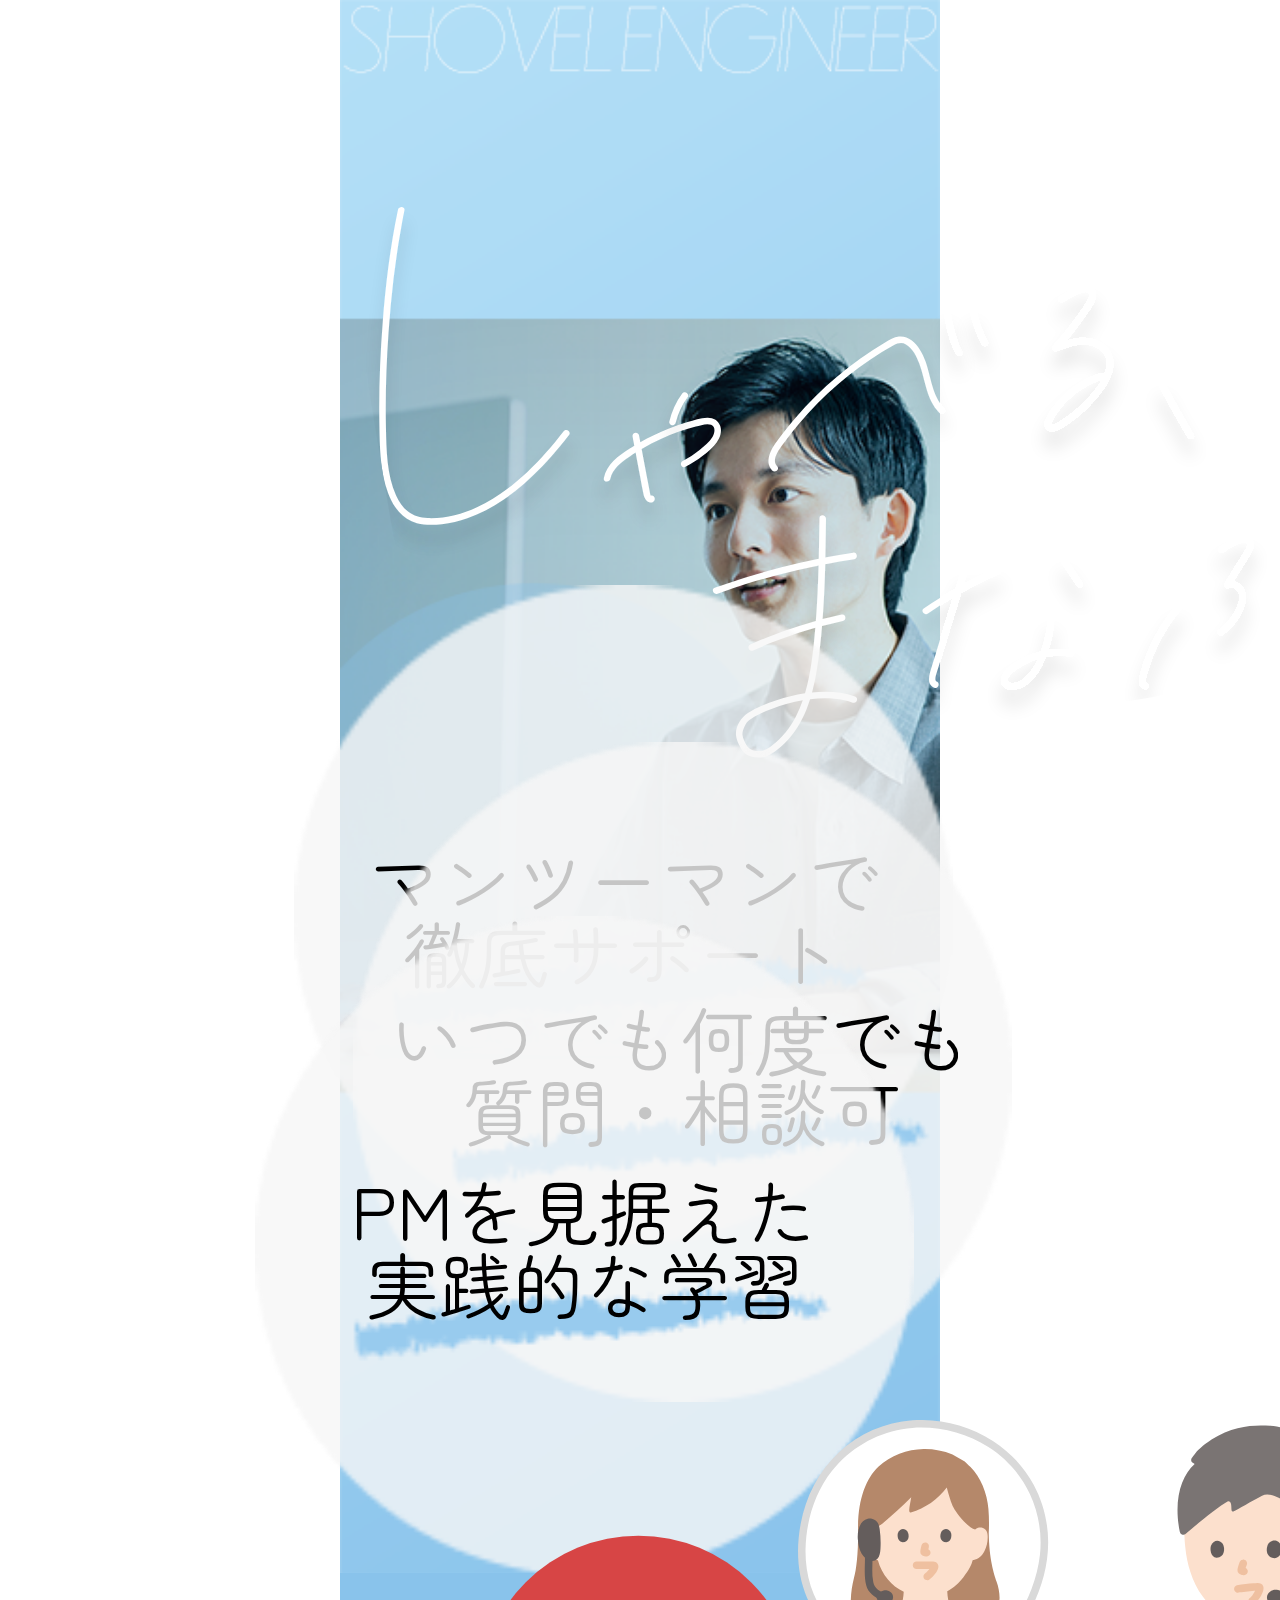
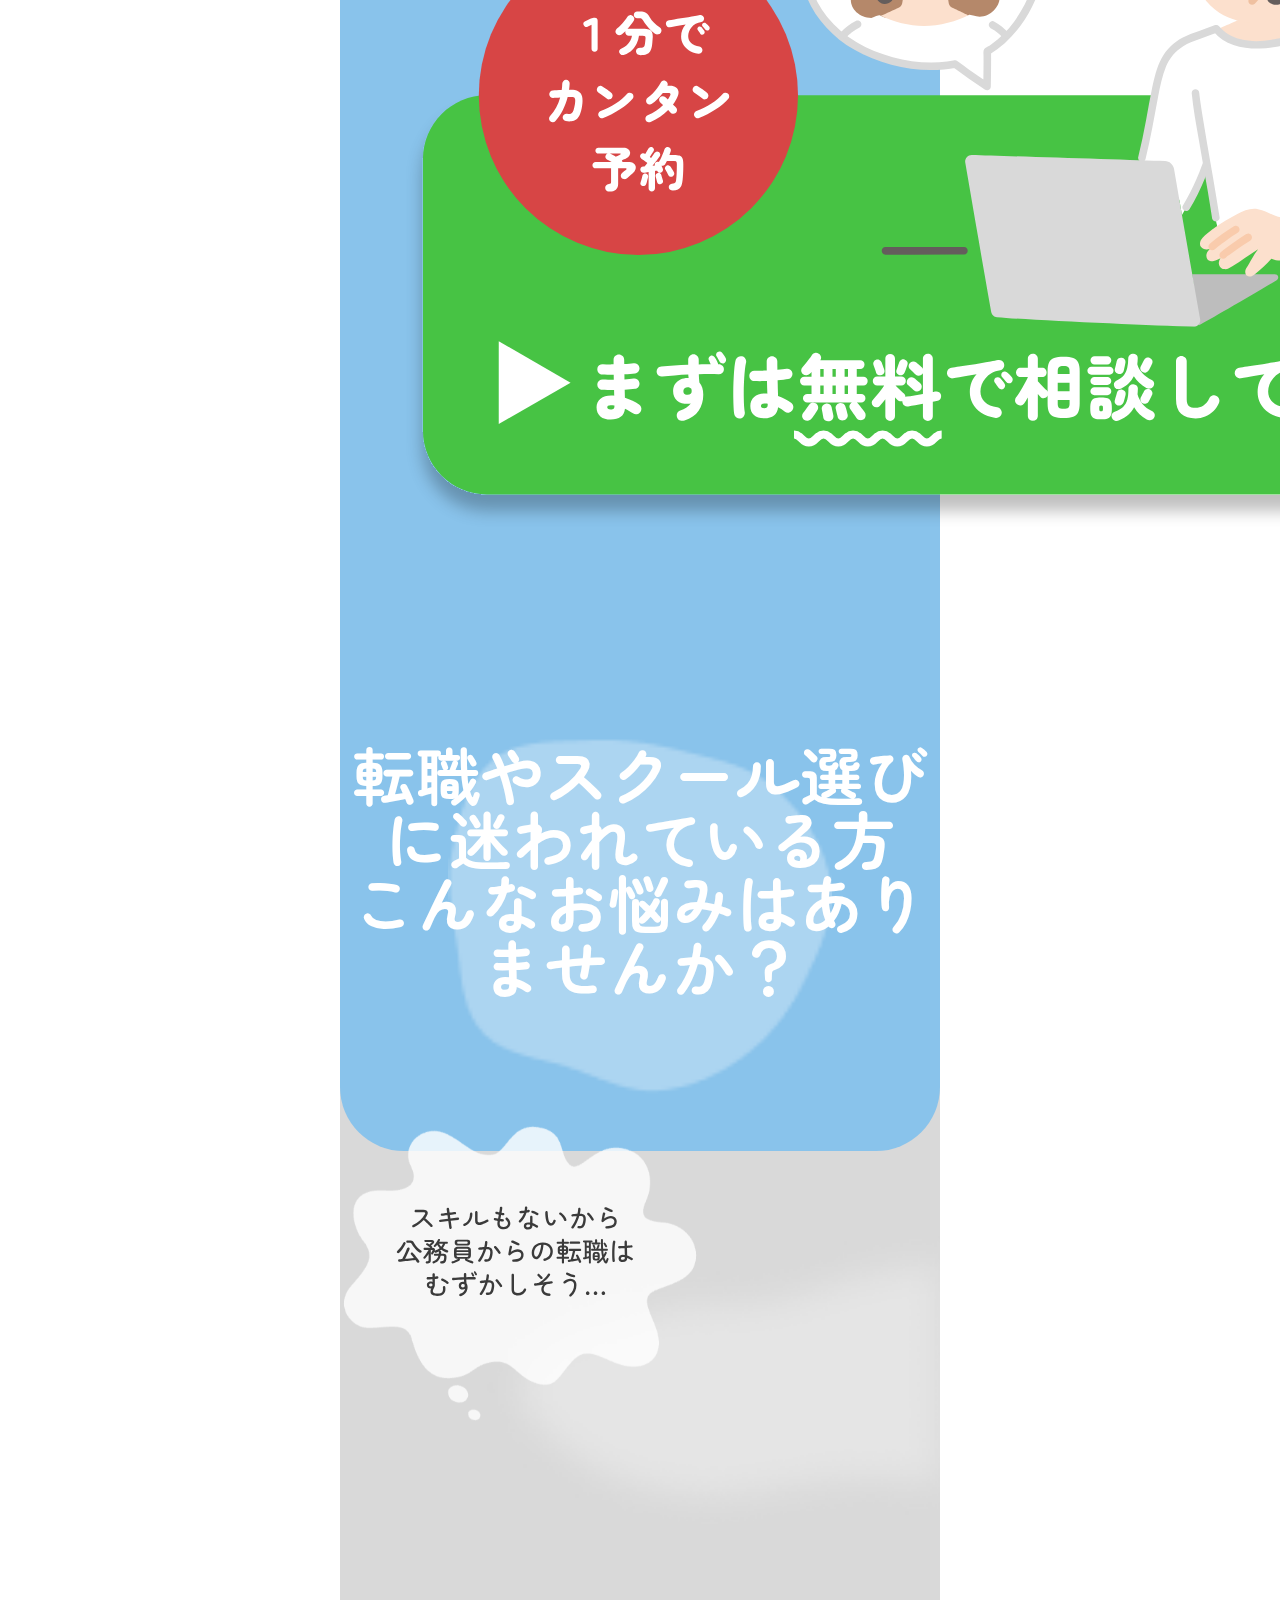
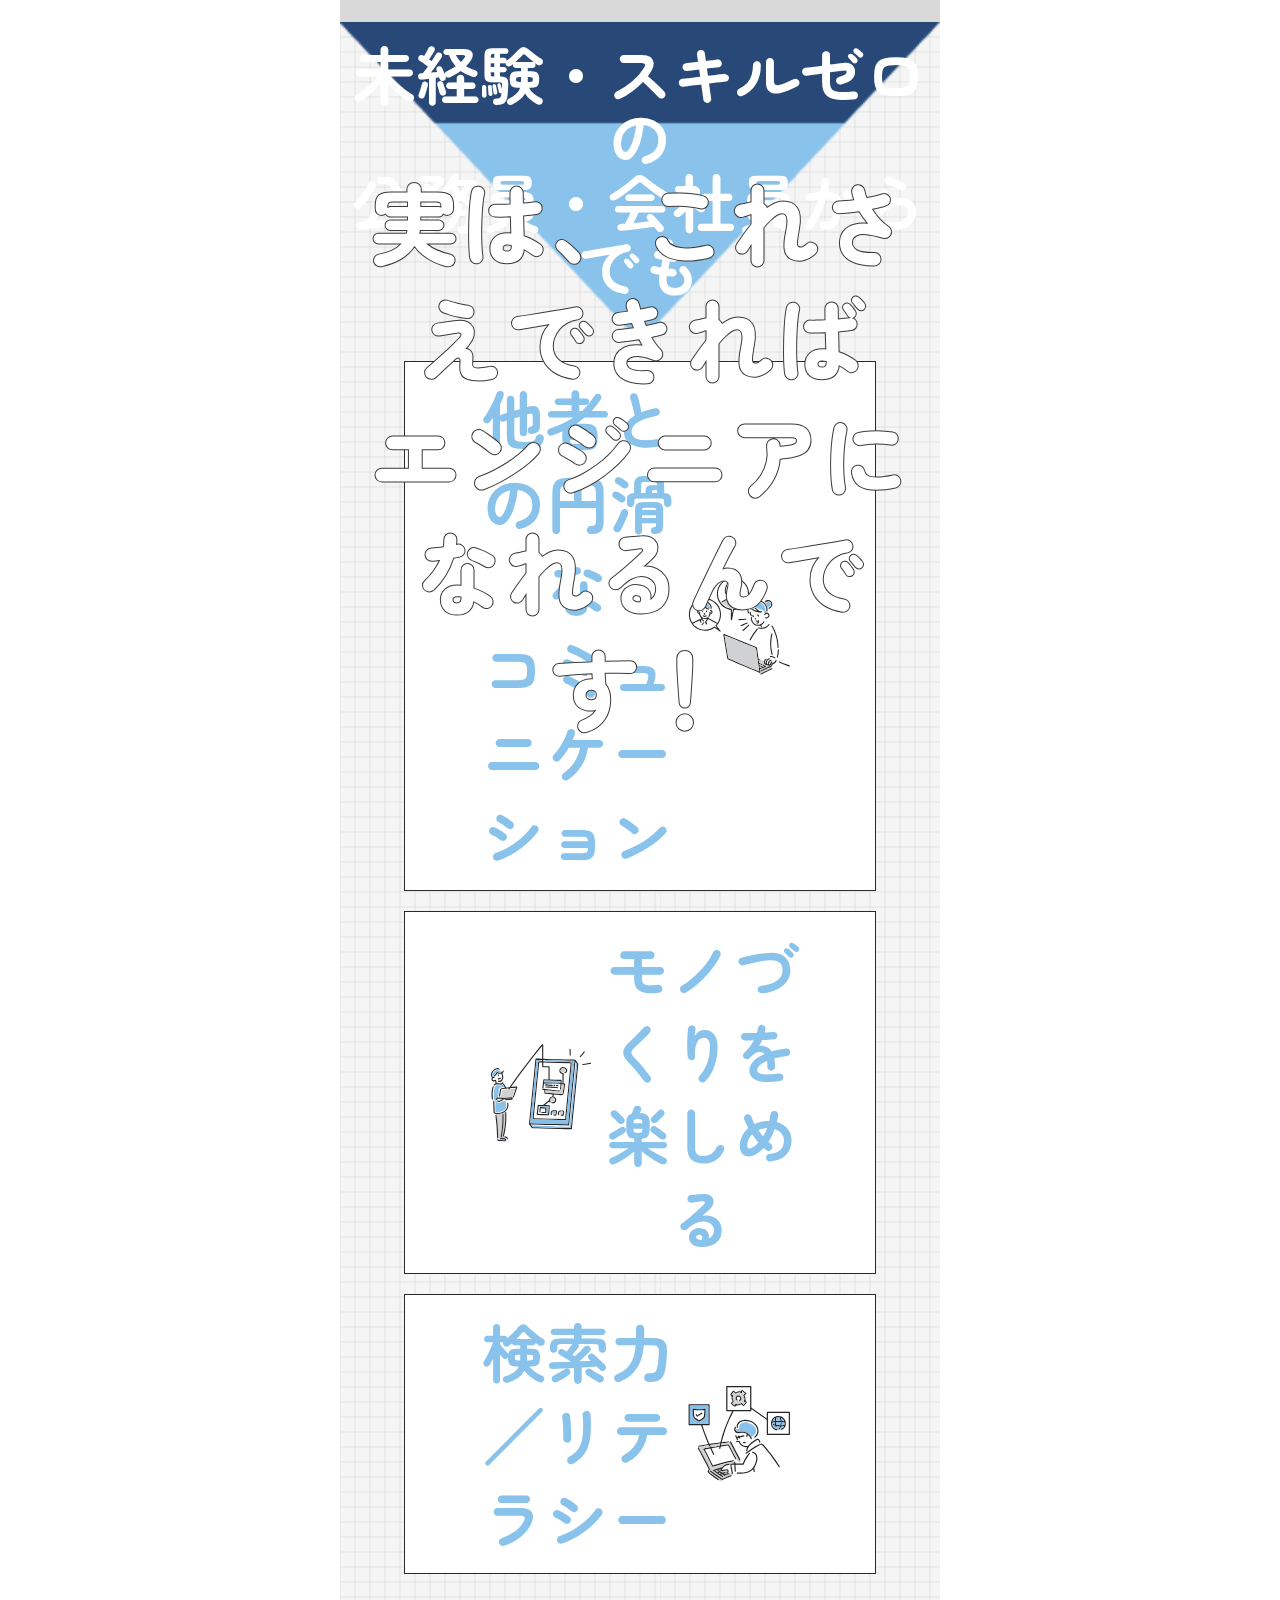
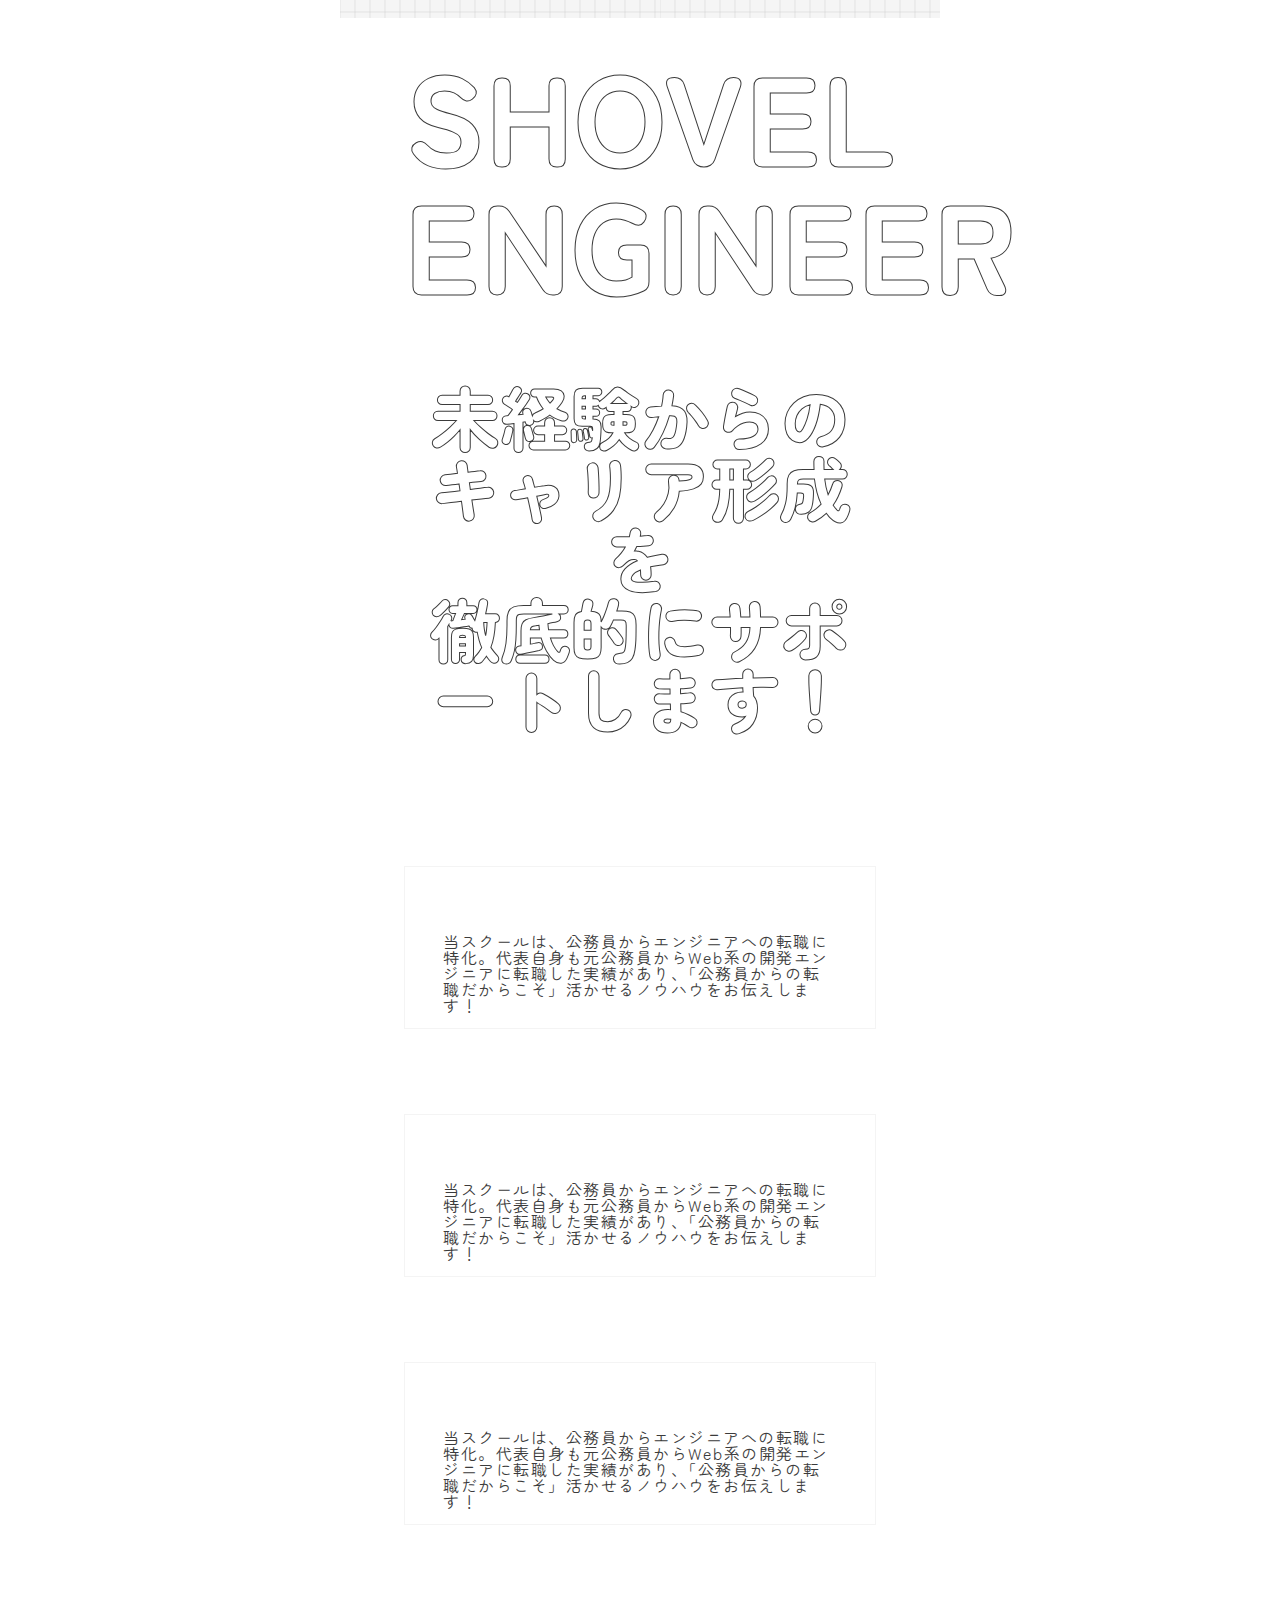
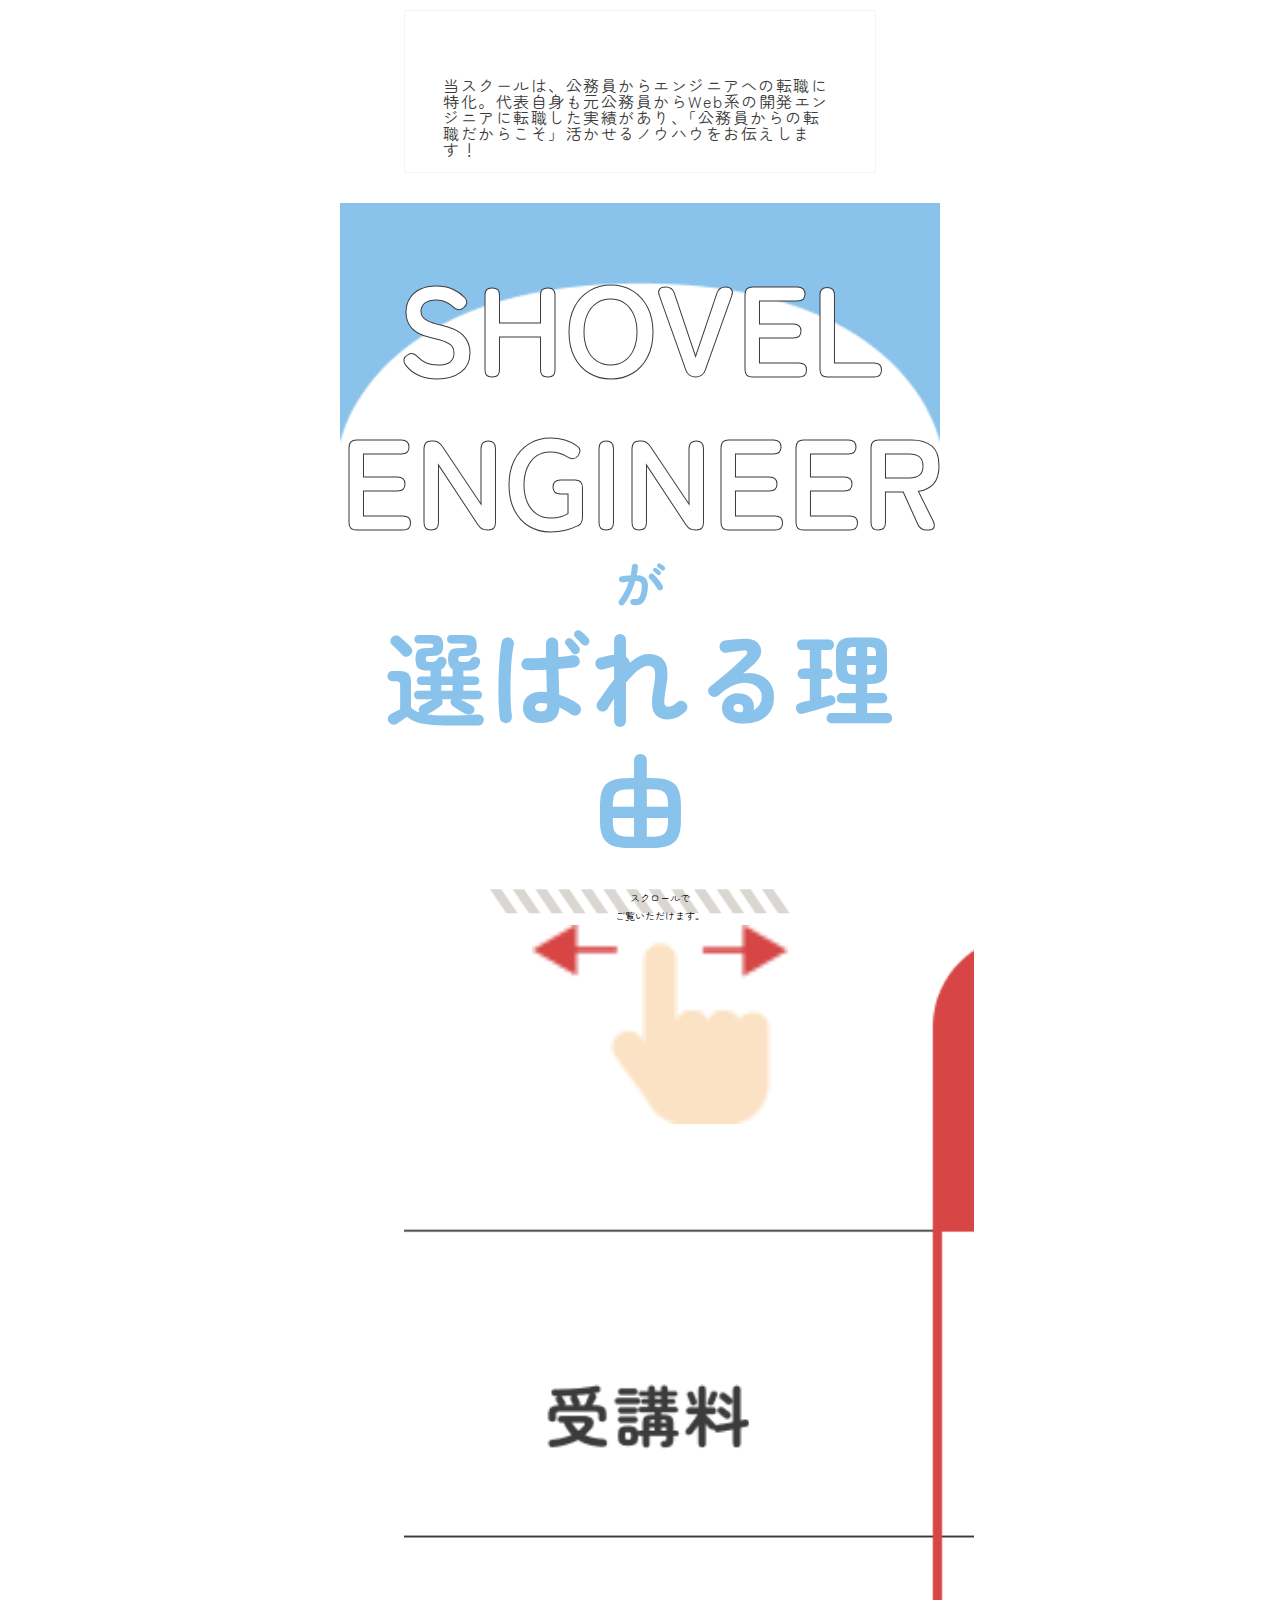
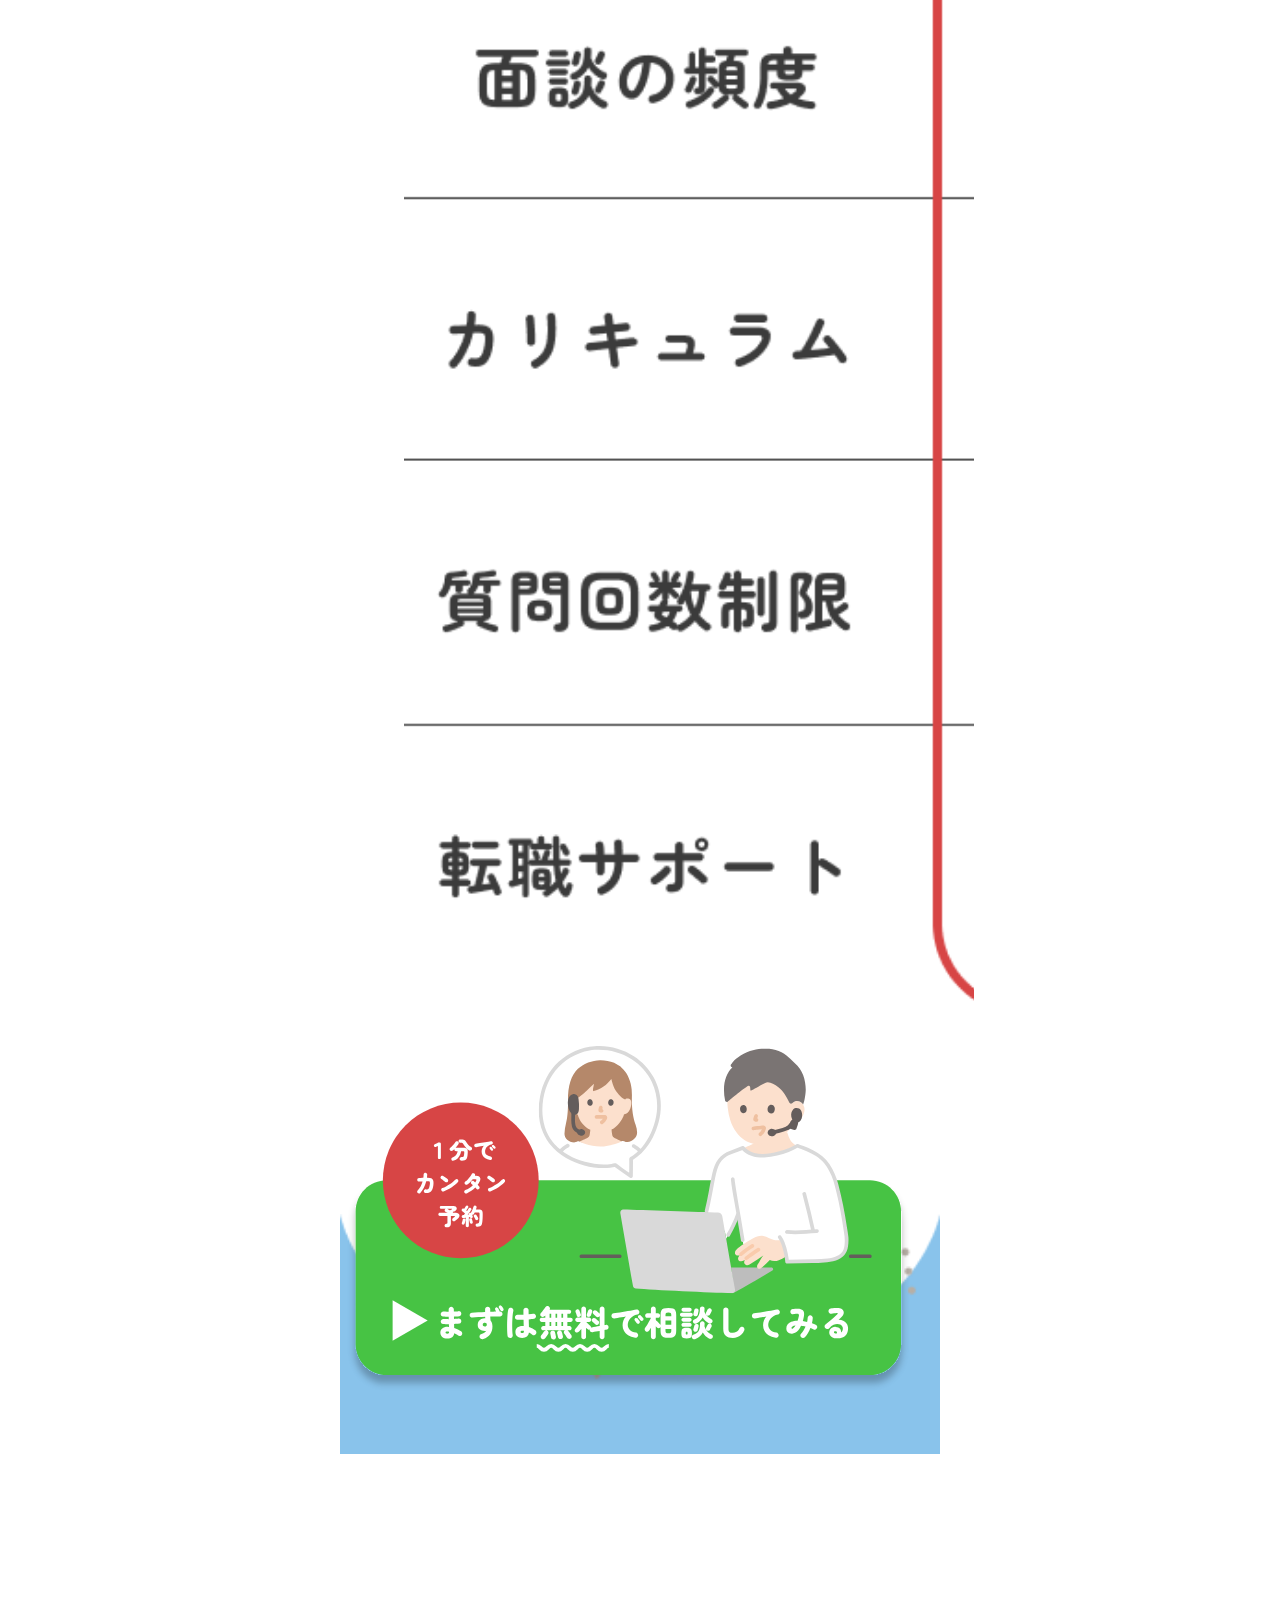
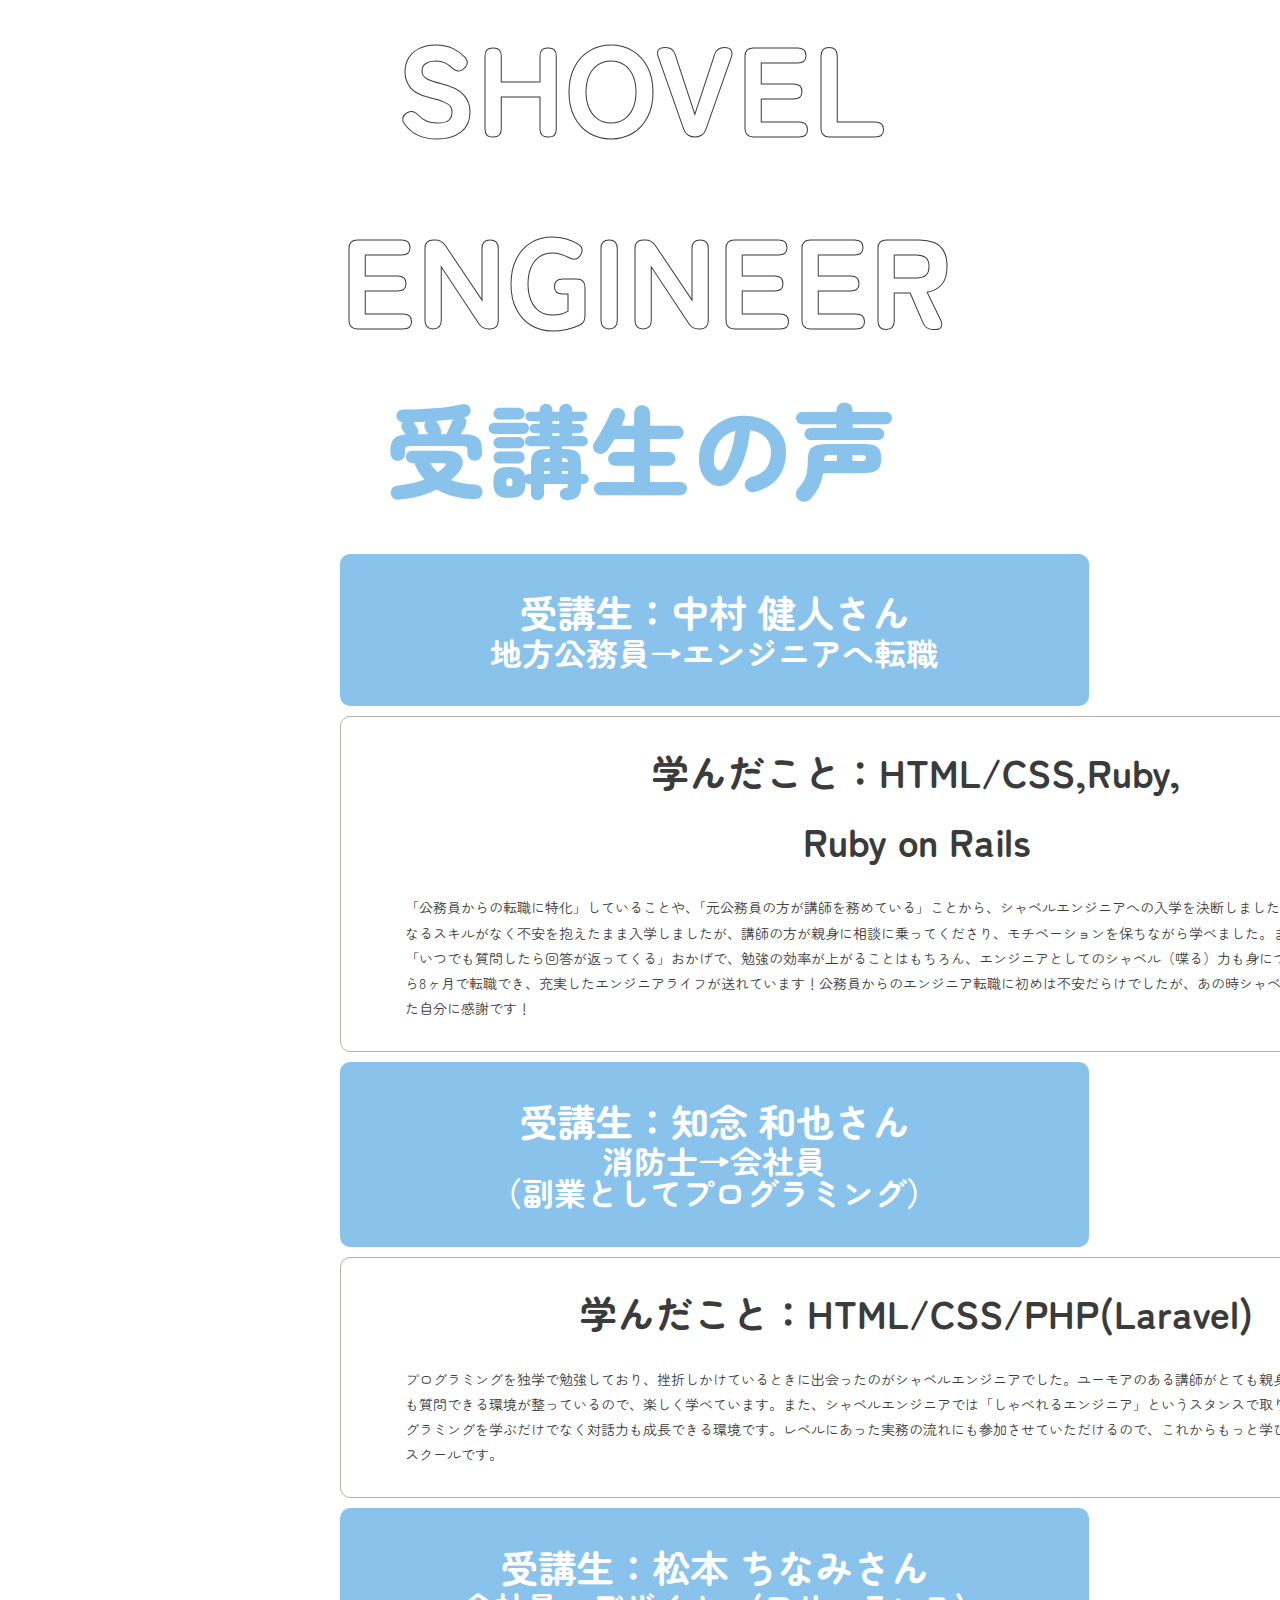
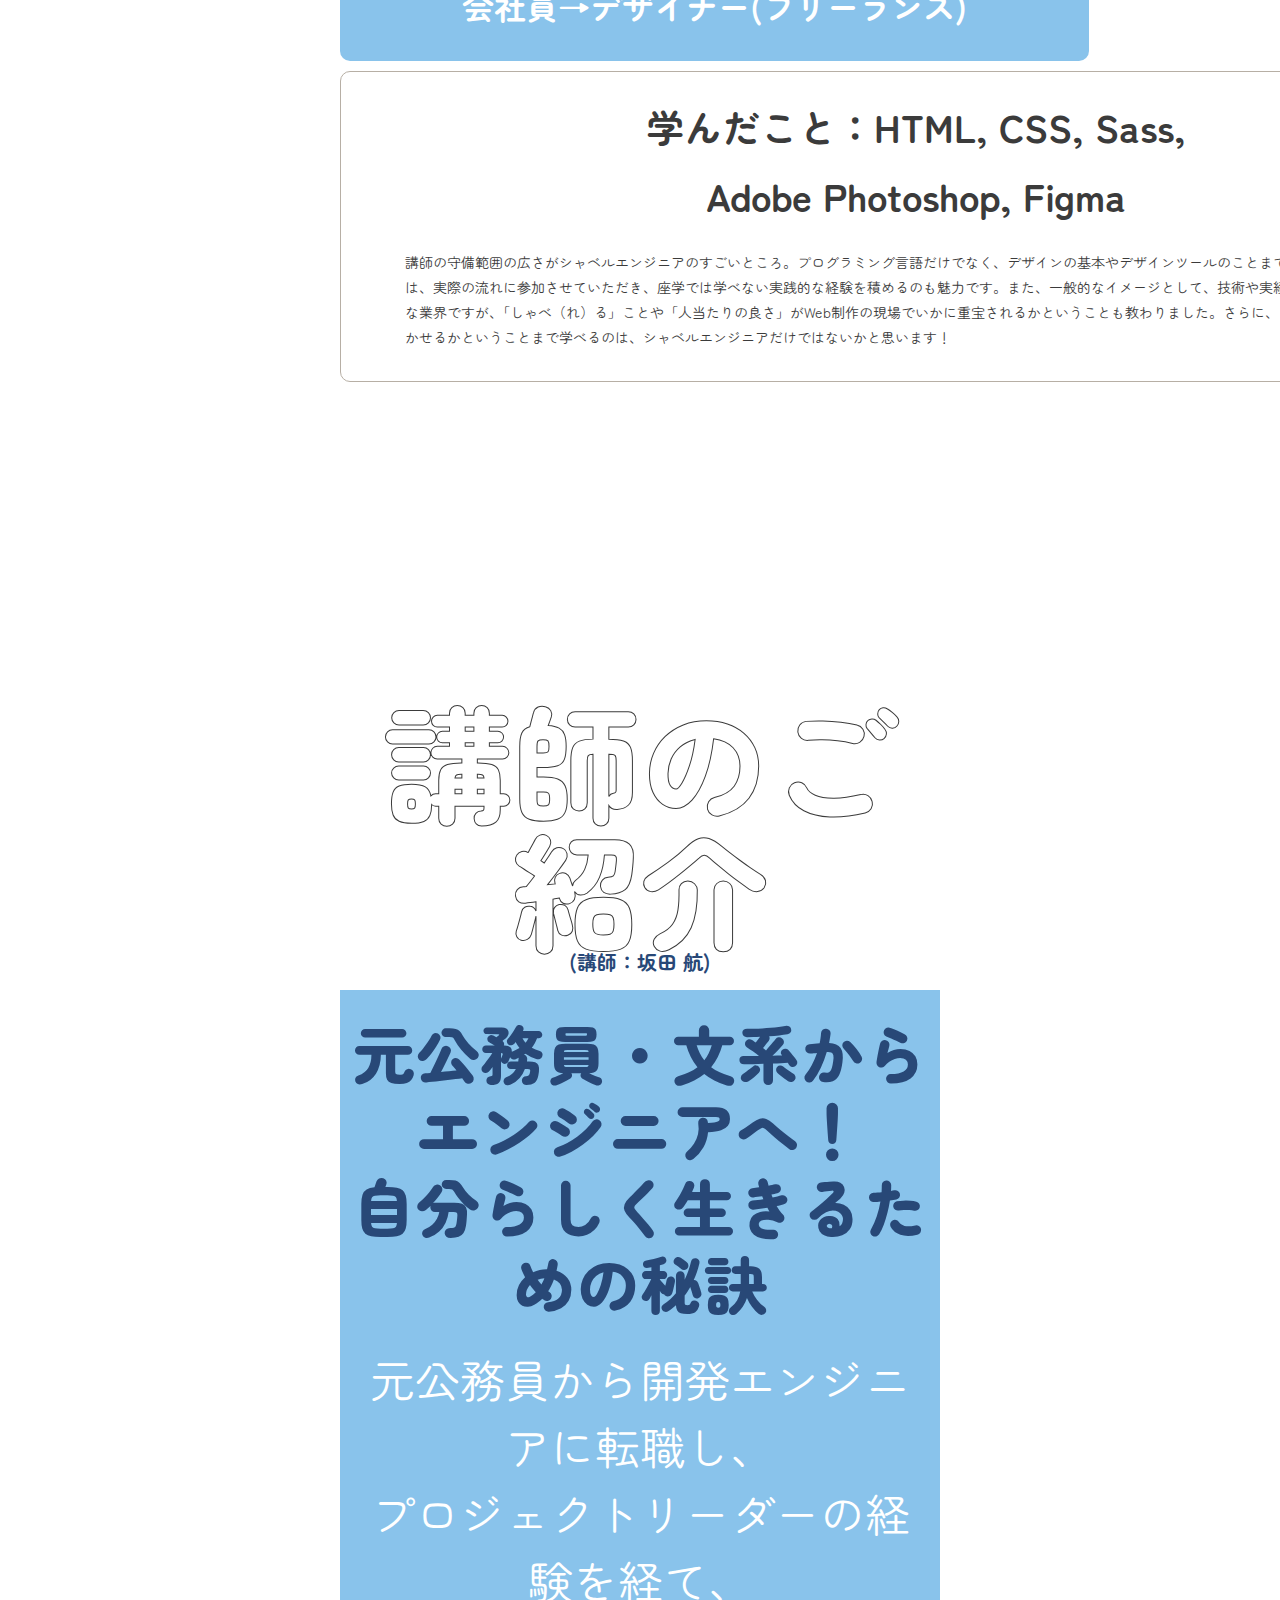
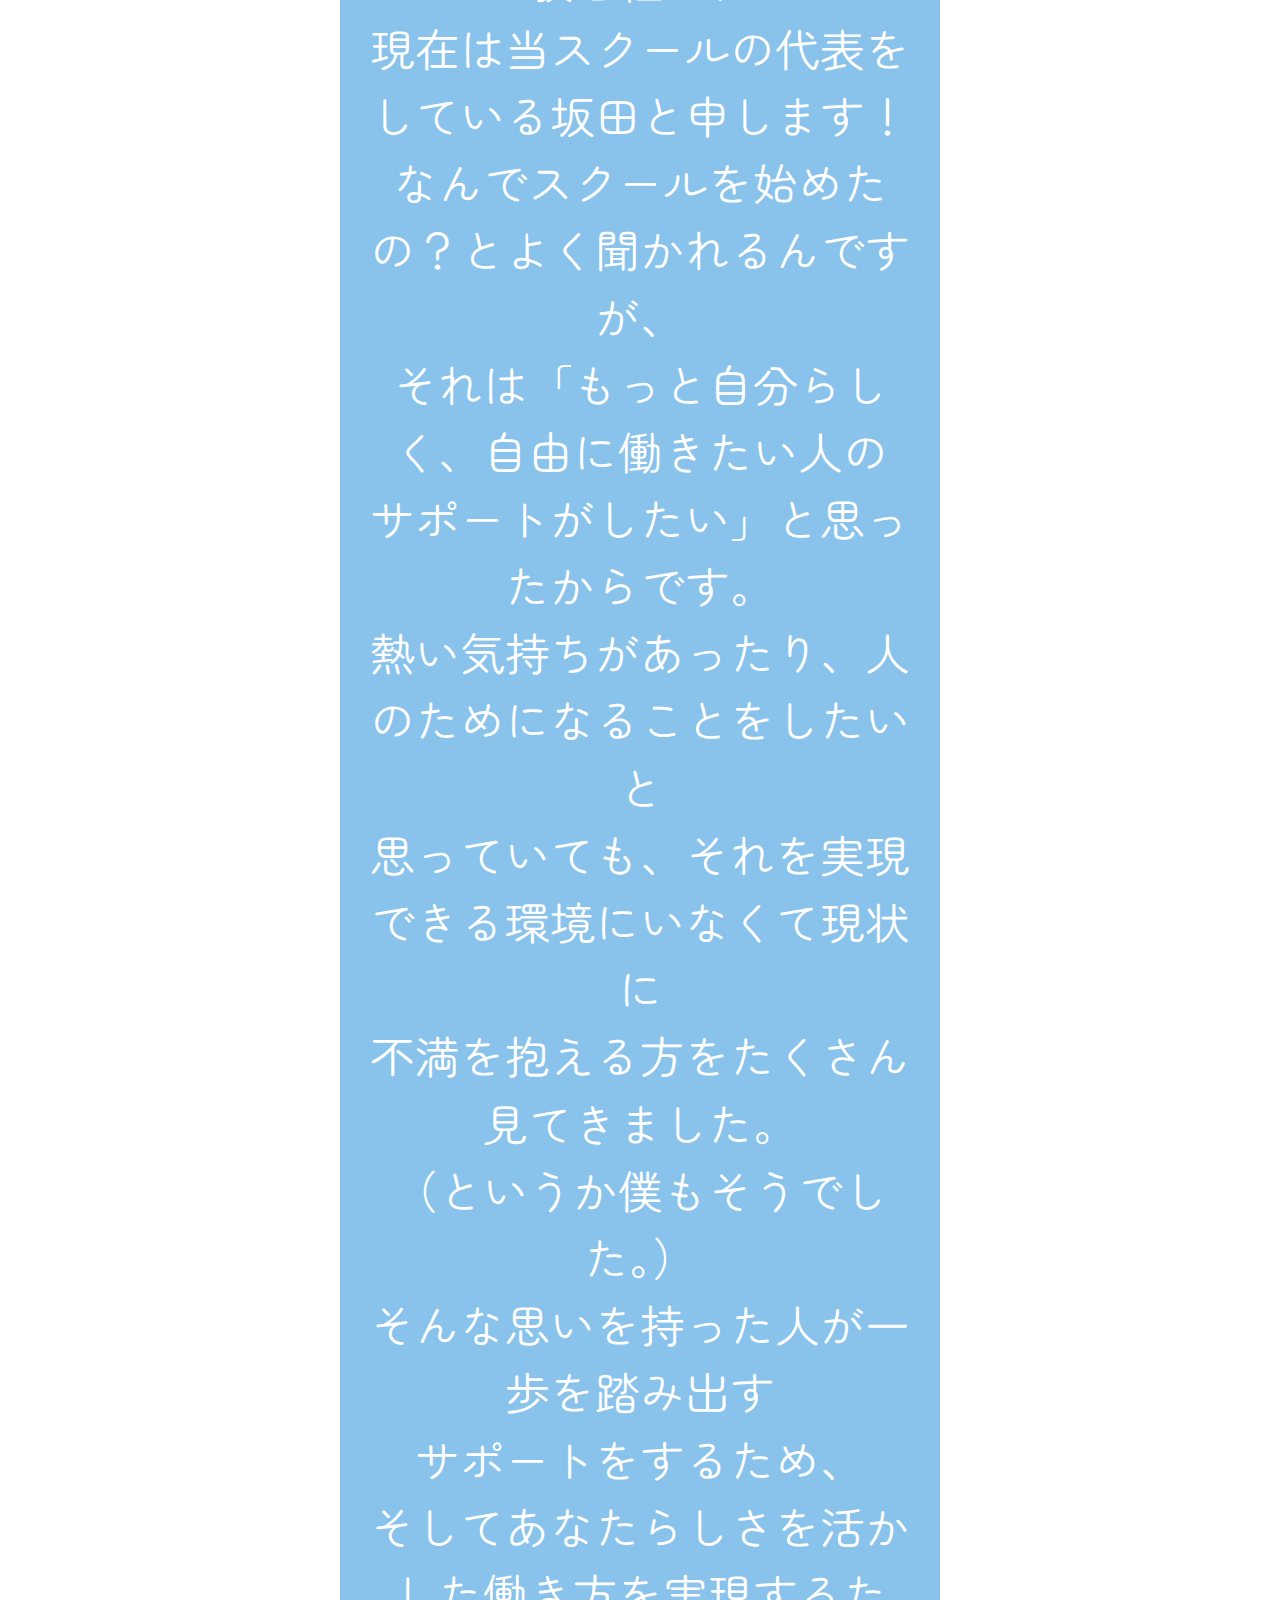
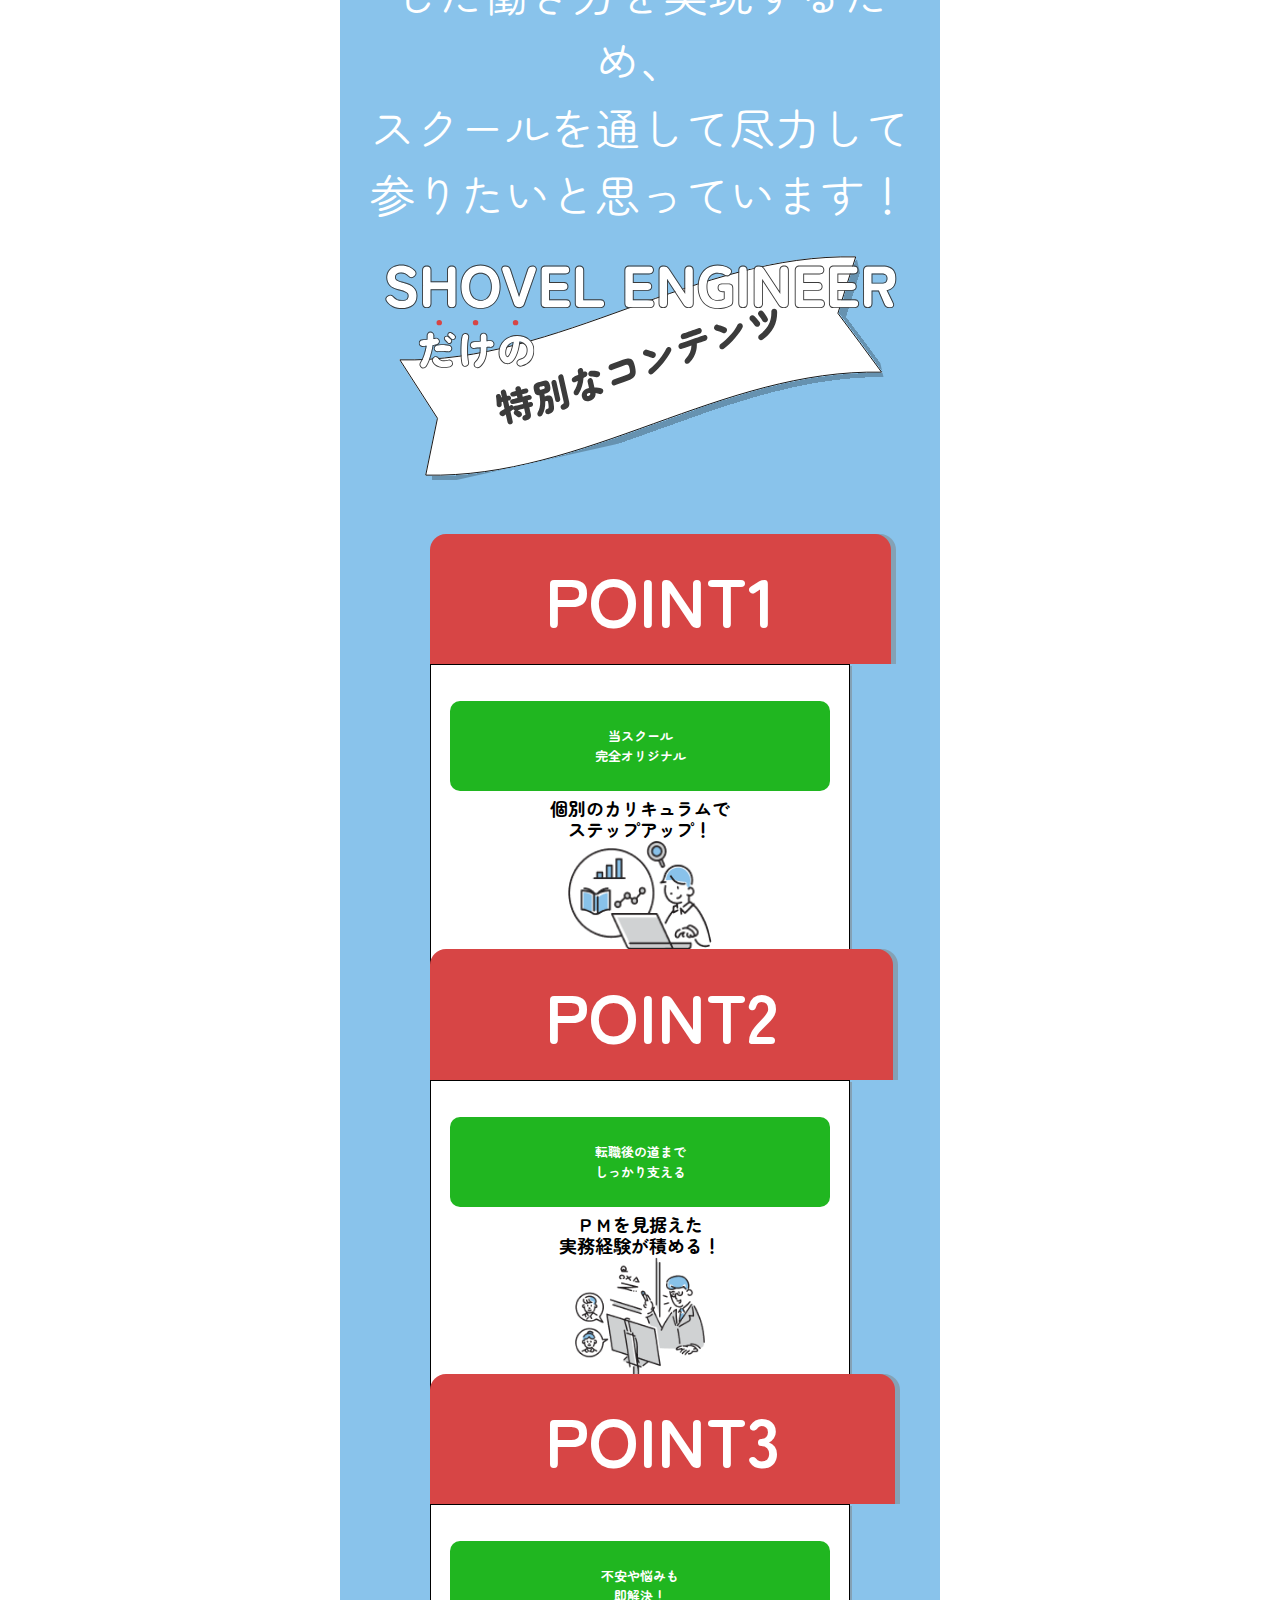
==== index_mobile.html @ 0c0f8a3d "mobileの残りを追加" ====
<!DOCTYPE html>
<html lang="ja">
    <head>
        <meta charset="UTF-8" />
        <meta http-equiv="X-UA-Compatible" content="IE=edge" />
        <meta name="viewport" content="width=device-width, initial-scale=1.0" />
        <title>shovel_creators</title>
        <link rel="stylesheet" href="./css/reset.css" />
        <link rel="stylesheet" href="./css/home_mobile.css" />
    </head>
    <body>
        <section class="top" id="top">
            <div class="top_img">
                <!-- TOP画像 -->
                <img
                    class="top_img-bg"
                    src="/image/mobile/top/simple_top_sp 1.png"
                    alt=""
                />
                <img
                    class="top_img-shovel"
                    src="./image/mobile/top/top_words 1.svg"
                    alt=""
                />
                <div class="top_circle circle1">
                    <div class="relative">
                        <img
                            class="top_circle-img"
                            src="./image/mobile/top/top_circle.png"
                            alt=""
                        />
                        <p class="top_circle-text">
                            マンツーマンで<br />徹底サポート
                        </p>
                    </div>
                </div>
                <div class="top_circle circle2">
                    <div class="relative">
                        <img
                            class="top_circle-img"
                            src="./image/mobile/top/top_circle.png"
                            alt=""
                        />
                        <p class="top_circle-text">
                            いつでも何度でも<br />質問・相談可
                        </p>
                    </div>
                </div>
                <div class="top_circle circle3">
                    <div class="relative">
                        <img
                            class="top_circle-img"
                            src="./image/mobile/top/top_circle.png"
                            alt=""
                        />
                        <p class="top_circle-text">
                            PMを見据えた<br />実践的な学習
                        </p>
                    </div>
                </div>
            </div>
        </section>

        <section class="consultation" id="consultation">
            <!-- 共通 -->
            <a
                class="consultation_button contact_button"
                href="#"
                class="consultation_button"
            >
                <!-- 申し込み画像 -->
                <img src="./image/mobile/common/btn_sp.svg" alt="" />
            </a>
            <!-- 共通ここまで -->
            <div class="consultation_textarea">
                <img
                    src="./image/mobile/consultation/annoy.png"
                    alt=""
                    class="consultation_img"
                />
                <p class="consultation_text">
                    転職やスクール選びに迷われている方<br />こんなお悩みはありませんか？
                </p>
            </div>
        </section>

        <section class="concern" id="concern">
            <div class="concern_area area1">
                <img
                    src="./image/pc/concerns/concern_1/bubble1.svg"
                    alt=""
                    class="concern_text"
                />
                <img
                    src="./image/pc/concerns/concern_1/human1.png"
                    alt=""
                    class="concern_person"
                />
            </div>
            <div class="concern_area area2">
                <img
                    src="./image/pc/concerns/concern_2/bubble2.svg"
                    alt=""
                    class="concern_text"
                />
                <img
                    src="./image/pc/concerns/concern_2/human2.png"
                    alt=""
                    class="concern_person"
                />
            </div>
            <div class="concern_area area3">
                <img
                    src="./image/pc/concerns/concern_3/bubble3.svg"
                    alt=""
                    class="concern_text"
                />
                <img
                    src="./image/pc/concerns/concern_3/human3.png"
                    alt=""
                    class="concern_person"
                />
            </div>
        </section>

        <section class="qualities" id="qualities">
            <div class="qualities_top">
                <img
                    class="qualities_top-img"
                    src="./image/mobile/qualities/qualities_heading.png"
                    alt=""
                />
                <p class="qualities_top-subtitle">
                    未経験・スキルゼロの<br />公務員・会社員からでも
                </p>
                <p class="qualities_top-title white_with_black_flame">
                    実は、これさえできれば<br />エンジニアになれるんです！
                </p>
            </div>
            <div class="qualities_contents">
                <div class="qualities_content">
                    <p class="qualities_content-text">
                        他者との円滑な<br />コミュニケーション
                    </p>
                    <img
                        class="qualities_content-img"
                        src="./image/mobile/qualities/comu.svg"
                        alt=""
                    />
                </div>
                <div class="qualities_content row_reverse">
                    <p class="qualities_content-text">モノづくりを楽しめる</p>
                    <img
                        class="qualities_content-img"
                        src="./image/mobile/qualities/create.svg"
                        alt=""
                    />
                </div>
                <div class="qualities_content">
                    <p class="qualities_content-text">検索力／リテラシー</p>
                    <img
                        class="qualities_content-img"
                        src="./image/mobile/qualities/lite.svg"
                        alt=""
                    />
                </div>
            </div>
        </section>

        <!-- サポートセクション -->
        <section class="support" id="support">
            <div class="support_top">
                <p class="support_heading">
                    <span class="support_heading-large white_with_black_flame"
                        >SHOVEL ENGINEER</span
                    ><br /><span class="support_heading-small">では、</span
                    ><br /><span
                        class="support_heading-middle white_with_black_flame"
                        >未経験からのキャリア形成を<br />徹底的にサポートします！</span
                    >
                    <!-- TODO: svg or 擬似要素 -->
                    <img
                        class="support_heading-leftimage"
                        src="./image/mobile/support/lines_leftside.png"
                        alt=""
                    />
                    <img
                        class="support_heading-rightimage"
                        src="./image/mobile/support/lines_rightside.png"
                        alt=""
                    />
                </p>
            </div>
            <div class="support_contents">
                <!-- POINT1 -->
                <div class="support_content">
                    <div class="support_content-flex">
                        <img
                            class="support_content-img"
                            src="./image/mobile/support/support_img1.svg"
                            alt=""
                            class="support_content-img"
                        />
                        <img
                            class="support_content-bubble"
                            src="./image/mobile/support/point1_bubble.svg"
                            alt=""
                            class="support_content-img"
                        />
                    </div>
                    <p class="support_content-text">
                        当スクールは、公務員からエンジニアへの転職に特化。代表自身も元公務員からWeb系の開発エンジニアに転職した実績があり、「公務員からの転職だからこそ」活かせるノウハウをお伝えします！
                    </p>
                </div>
                <!-- POINT2 -->
                <div class="support_content">
                    <div class="support_content-flex row_reverse">
                        <img
                            class="support_content-img"
                            src="./image/mobile/support/support_img2.svg"
                            alt=""
                            class="support_content-img"
                        />
                        <img
                            class="support_content-bubble"
                            src="./image/mobile/support/point2_bubble.svg"
                            alt=""
                            class="support_content-img"
                        />
                    </div>
                    <p class="support_content-text">
                        当スクールは、公務員からエンジニアへの転職に特化。代表自身も元公務員からWeb系の開発エンジニアに転職した実績があり、「公務員からの転職だからこそ」活かせるノウハウをお伝えします！
                    </p>
                </div>
                <!-- POINT3 -->
                <div class="support_content">
                    <div class="support_content-flex">
                        <img
                            class="support_content-img"
                            src="./image/mobile/support/support_img1.svg"
                            alt=""
                            class="support_content-img"
                        />
                        <img
                            class="support_content-bubble"
                            src="./image/mobile/support/point3_bubble.svg"
                            alt=""
                            class="support_content-img"
                        />
                    </div>
                    <p class="support_content-text">
                        当スクールは、公務員からエンジニアへの転職に特化。代表自身も元公務員からWeb系の開発エンジニアに転職した実績があり、「公務員からの転職だからこそ」活かせるノウハウをお伝えします！
                    </p>
                </div>
                <!-- POINT4 -->
                <div class="support_content">
                    <div class="support_content-flex row_reverse">
                        <img
                            class="support_content-img"
                            src="./image/mobile/support/support_img2.svg"
                            alt=""
                            class="support_content-img"
                        />
                        <img
                            class="support_content-bubble"
                            src="./image/mobile/support/point4_bubble.svg"
                            alt=""
                            class="support_content-img"
                        />
                    </div>
                    <p class="support_content-text">
                        当スクールは、公務員からエンジニアへの転職に特化。代表自身も元公務員からWeb系の開発エンジニアに転職した実績があり、「公務員からの転職だからこそ」活かせるノウハウをお伝えします！
                    </p>
                </div>
            </div>
            <div class="support_button">
                <!-- 共通化 -->
            </div>
        </section>

        <section class="reason" id="reason">
            <div class="reason_top">
                <h2 class="reason_top-heading">
                    <span class="reason_top-white white_with_black_flame"
                        >SHOVEL ENGINEER</span
                    ><br /><span class="reason_top-small">が</span><br /><span
                        class="reason_top-large"
                        >選ばれる理由</span
                    >
                </h2>
                <img
                    class="reason_background"
                    src="./image/mobile/reason/reason_bg.png"
                    alt=""
                />
                <img
                    class="reason_borderLine"
                    src="./image/mobile/reason/border.png"
                    alt=""
                />
            </div>
            <!-- 料金表 -->
            <div class="reason_table">
                <div class="reason_scroll">
                    <p class="reason_scroll-text">
                        スクロールで<br />ご覧いただけます。
                    </p>
                    <!-- ここが指の画像 -->
                    <img
                        src="./image/mobile/reason/finger.png"
                        alt="Scroll hint"
                        class="reason_scroll-img"
                        id="reason_finger"
                    />
                </div>
                <img
                    src="./image/mobile/reason/compare_table.png"
                    alt=""
                    class="reason_table-img"
                />
            </div>
            <!-- 申し込みボタン -->
            <a class="reason_button contact_button" href="#">
                <!-- 申し込み画像 -->
                <img src="./image/mobile/common/btn_sp.svg" alt="" />
            </a>
            <img
                class="reason_background-bottom"
                src="./image/mobile/reason/reason_bg.png"
                alt=""
            />
        </section>
        <section id="student">
            <div class="student_top">
                <img
                    class="student_top-flagsImg"
                    src="./image/mobile/student/flags.png"
                    alt=""
                />
                <p class="student_top-text">
                    <span class="reason_top-white white_with_black_flame"
                        >SHOVEL ENGINEER</span
                    ><br /><span class="reason_top-large">受講生の声</span>
                </p>
                <img
                    src="./image/mobile/student/megaphone.svg"
                    alt=""
                    class="student_top-megaphone"
                />
            </div>
            <div class="student_contents">
                <div class="student_content">
                    <!-- flex -->
                    <div class="student_content-heading">
                        <div class="student_content-leftside">
                            <p class="student_content-name">
                                受講生：中村 健人さん
                            </p>
                            <p class="student_content-nameSmall">
                                地方公務員→エンジニアへ転職
                            </p>
                        </div>
                        <div class="student_content-rightside">
                            <img
                                src="./image/mobile/student/stu_1.svg"
                                alt=""
                                class="student_content-img"
                            />
                        </div>
                    </div>
                    <div class="student_content-textarea">
                        <h3 class="student_content-headingText">
                            学んだこと：HTML/CSS,Ruby, <br />Ruby on Rails
                        </h3>
                        <p class="student_content-text">
                            「公務員からの転職に特化」していることや、「元公務員の方が講師を務めている」ことから、シャベルエンジニアへの入学を決断しました。IT系の知識や強みになるスキルがなく不安を抱えたまま入学しましたが、講師の方が親身に相談に乗ってくださり、モチベーションを保ちながら学べました。また、「週１の面談」や「いつでも質問したら回答が返ってくる」おかげで、勉強の効率が上がることはもちろん、エンジニアとしてのシャベル（喋る）力も身につきました！受講してから8ヶ月で転職でき、充実したエンジニアライフが送れています！公務員からのエンジニア転職に初めは不安だらけでしたが、あの時シャベルエンジニアを選択した自分に感謝です！
                        </p>
                    </div>
                </div>
                <div class="student_content">
                    <!-- flex -->
                    <div class="student_content-heading">
                        <div class="student_content-leftside">
                            <p class="student_content-name">
                                受講生：知念 和也さん
                            </p>
                            <p class="student_content-nameSmall">
                                消防士→会社員 <br />（副業としてプログラミング）
                            </p>
                        </div>
                        <div class="student_content-rightside">
                            <img
                                src="./image/mobile/student/stu_2.svg"
                                alt=""
                                class="student_content-img"
                            />
                        </div>
                    </div>
                    <div class="student_content-textarea">
                        <h3 class="student_content-headingText">
                            学んだこと：HTML/CSS/PHP(Laravel)
                        </h3>
                        <p class="student_content-text">
                            プログラミングを独学で勉強しており、挫折しかけているときに出会ったのがシャベルエンジニアでした。ユーモアのある講師がとても親身に教えてくれ、いつでも質問できる環境が整っているので、楽しく学べています。また、シャベルエンジニアでは「しゃべれるエンジニア」というスタンスで取り組んでいるため、プログラミングを学ぶだけでなく対話力も成長できる環境です。レベルにあった実務の流れにも参加させていただけるので、これからもっと学びたいと思わせてくれるスクールです。
                        </p>
                    </div>
                </div>
                <div class="student_content">
                    <!-- flex -->
                    <div class="student_content-heading">
                        <div class="student_content-leftside">
                            <p class="student_content-name">
                                受講生：松本 ちなみさん
                            </p>
                            <p class="student_content-nameSmall">
                                会社員→デザイナー(フリーランス)
                            </p>
                        </div>
                        <div class="student_content-rightside">
                            <img
                                src="./image/mobile/student/stu_3.svg"
                                alt=""
                                class="student_content-img"
                            />
                        </div>
                    </div>
                    <div class="student_content-textarea">
                        <h3 class="student_content-headingText">
                            学んだこと：HTML, CSS, Sass,<br />Adobe Photoshop,
                            Figma
                        </h3>
                        <p class="student_content-text">
                            講師の守備範囲の広さがシャベルエンジニアのすごいところ。プログラミング言語だけでなく、デザインの基本やデザインツールのことまで教わりました。実務では、実際の流れに参加させていただき、座学では学べない実践的な経験を積めるのも魅力です。また、一般的なイメージとして、技術や実績ばかりが重視されがちな業界ですが、「しゃべ（れ）る」ことや「人当たりの良さ」がWeb制作の現場でいかに重宝されるかということも教わりました。さらに、その力をどのように活かせるかということまで学べるのは、シャベルエンジニアだけではないかと思います！
                        </p>
                    </div>
                </div>
            </div>
        </section>

        <section class="coach" id="coach">
            <div class="coach_heading">
                <p class="coach_heading-whiteText">SHOVEL ENGINEER</p>
                <h2 class="coach_heading-text white_with_black_flame">
                    講師のご紹介
                </h2>
                <img
                    src="./image/mobile/coach/inst_top.png"
                    alt=""
                    class="coach_heading-img"
                />
                <!-- <div class="coach_heading-person"> -->
                <img
                    src="./image/mobile/coach/coach_photo.png"
                    alt=""
                    class="coach_heading-coachPhoto"
                />
                <p class="coach_heading-coachName">(講師：坂田 航)</p>
                <!-- </div> -->
            </div>
            <div class="coach_textarea">
                <h3 class="coach_textarea-heading">
                    元公務員・文系からエンジニアへ！<br />自分らしく生きるための秘訣
                </h3>
                <p class="coach_text">
                    元公務員から開発エンジニアに転職し、<br>
                    プロジェクトリーダーの経験を経て、<br>
                    現在は当スクールの代表をしている坂田と申します！<br>なんでスクールを始めたの？とよく聞かれるんですが、<br>それは「もっと自分らしく、自由に働きたい人の<br>
                    サポートがしたい」と思ったからです。<br>
                    熱い気持ちがあったり、人のためになることをしたいと<br>
                    思っていても、それを実現できる環境にいなくて現状に<br>
                    不満を抱える方をたくさん見てきました。<br>
                    （というか僕もそうでした。）<br>
                    そんな思いを持った人が一歩を踏み出す<br>
                     サポートをするため、<br>
                    そしてあなたらしさを活かした働き方を実現するため、<br>
                    スクールを通して尽力して参りたいと思っています！
                </p>
            </div>
        </section>

        <section class="special" id="special">
            <div class="special_heading">
                <img src="./image/mobile/special/contents_ttl.svg" alt="" class="special-img" />
            </div>
            <div class="special_contents">
                <!-- point_ -->
                <div class="special_content">
                    <h3 class="special_content-heading">POINT1</h3>
                    <div class="special_point">
                        <div class="special_point-top">
                            <p class="special_point-heading">
                                当スクール<br />完全オリジナル
                            </p>
                        </div>
                        <div class="special_point-bottom">
                            <p class="special_point-text">
                                個別のカリキュラムで<br />ステップアップ！
                            </p>
                            <img src="./image/mobile/special/point1.png" alt="" class="special_point-img" />
                        </div>
                    </div>
                </div>
                <!-- point2 -->
                <div class="special_content">
                    <h3 class="special_content-heading">POINT2</h3>
                    <div class="special_point">
                        <div class="special_point-top">
                            <p class="special_point-heading">
                                転職後の道まで<br />しっかり支える
                            </p>
                        </div>
                        <div class="special_point-bottom">
                            <p class="special_point-text">
                                ＰＭを見据えた<br />実務経験が積める！
                            </p>
                            <img src="./image/mobile/special/point2.png" alt="" class="special_point-img" />
                        </div>
                    </div>
                </div>
                <!-- point3 -->
                <div class="special_content">
                    <h3 class="special_content-heading">POINT3</h3>
                    <div class="special_point">
                        <div class="special_point-top">
                            <p class="special_point-heading">
                                不安や悩みも<br />即解決！
                            </p>
                        </div>
                        <div class="special_point-bottom">
                            <p class="special_point-text">
                                いつでも何度でも質問OK！<br />徹底的なサポート体制
                            </p>
                            <img src="./image/mobile/special/point3.png" alt="" class="special_point-img" />
                        </div>
                    </div>
                </div>
                <!-- point4 -->
                <div class="special_content">
                    <h3 class="special_content-heading">POINT4</h3>
                    <div class="special_point">
                        <div class="special_point-top">
                            <p class="special_point-heading">
                                受講中はもちろん、<br />卒業後も継続サポート！
                            </p>
                        </div>
                        <div class="special_point-bottom">
                            <p class="special_point-text" style="margin-top: 10%; margin-bottom: 10%;">
                                スクール卒業後も<br />コミュニティに在籍できる
                            </p>
                            <br>
                            <p class="special_point-text" style="margin-bottom: 20%;">
                                正社員〜フリーランスなど<br>幅広いキャリアプランをご提案
                            </p>
                        </div>
                    </div>
                </div>
                <!-- point5 -->
                <div class="special_content">
                    <h3 class="special_content-heading">POINT5</h3>
                    <div class="special_point">
                            <img src="./image/mobile/special/contents_p5_body.svg" alt="" class="special_point-img2" />
                        </div>
                    </div>
                </div>
            </div>
            <div class="special_button">
                <a class="reason_button contact_button" href="#">
                    <!-- 申し込み画像 -->
                    <img src="./image/mobile/common/btn_sp.svg" alt="" />
                </a>
            </div>
            <div class="copyright">
                <p>Copyright © 2024 Shovel Engineer Inc. All rights reserved.</p>
            </div>
        </section>
        <script>
            document.addEventListener("DOMContentLoaded", function () {
                const fingerImage = document.getElementById("reason_finger");

                // アニメーションを停止
                fingerImage.addEventListener("click", function () {
                    this.style.animationPlayState = "paused";
                });
            });
        </script>
    </body>
</html>
---- css/home_mobile.css ----
html {
  font-size: 62.5%;
  line-height: 1.5;
}

body {
  max-width: 600px;
  margin: 0 auto;
  font-family: "hakobera_bold";
}

img {
  width: 100%;
}

.relative {
  position: relative;
}

.row_reverse {
  flex-direction: row-reverse;
}

.white_with_black_flame {
  color: #fff;
  -webkit-text-stroke-width: 0.1rem;
  -webkit-text-stroke-color: #3b3b3b;
}

@font-face {
  font-family: "hakobera_regular";
  src: url("../font/HakoberaMaruGothicA/HakoberaMaruGothicA/HakoberaMaruGothicA-Regular.ttf") format("truetype");
}
@font-face {
  font-family: "hakobera_bold";
  src: url("../font/HakoberaMaruGothicA/HakoberaMaruGothicA/HakoberaMaruGothicA-Bold.ttf") format("truetype");
}
@font-face {
  font-family: "hakobera_extra_bold";
  src: url("../font/HakoberaMaruGothicA/HakoberaMaruGothicA/HakoberaMaruGothicA-ExtraBold.ttf") format("truetype");
}
.top {
  background-color: #89c3eb;
}
.top_img {
  position: relative;
}
.top_img-shovel {
  position: absolute;
  left: 0;
  width: 90vw;
  top: 2.5%;
}
.top_img .circle1 {
  position: absolute;
  bottom: 21%;
  right: -1vw;
  width: 51.5vw;
}
.top_img .circle2 {
  position: absolute;
  bottom: 11%;
  left: 1vw;
  width: 51.5vw;
}
.top_img .circle3 {
  position: absolute;
  bottom: 0;
  right: 2vw;
  width: 51.5vw;
}
.top_circle {
  aspect-ratio: 1/1;
}
.top_circle-text {
  font-family: "hakobera_regular";
  font-size: 5.7vw;
  position: absolute;
  top: 50%;
  left: 50%;
  transform: translate(-50%, -50%);
  display: inline-block;
  width: 100%;
  text-align: center;
}
.top_circle-img {
  width: 100%;
}

.consultation {
  background-color: #89c3eb;
  border-radius: 0 0 5vw 5vw;
  position: relative;
}
.consultation_button {
  width: 96vw;
  position: absolute;
  top: -13%;
  padding-left: 4vw;
}
.consultation_textarea {
  padding-top: 60vw;
  margin-top: -0.3rem;
  position: relative;
}
.consultation_img {
  width: 30vw;
  position: absolute;
  top: 80%;
  left: 50%;
  transform: translate(-50%, -50%);
}
.consultation_text {
  text-align: center;
  font-family: "hakobera_bold";
  font-size: 5vw;
  padding-bottom: 12vw;
  color: #fff;
}

.concern {
  background-image: url("../image/mobile/concern/concerns_bg.png");
  background-size: cover;
  margin-top: -17%;
  padding-bottom: 28%;
}
.concern_area {
  width: 30%;
  position: relative;
}
.concern .area1 {
  padding-top: 7rem;
}
.concern .area2 {
  left: 40vw;
}
.concern_text {
  width: 200%;
}
.concern_person {
  position: absolute;
  top: 71%;
  left: 24vw;
}

.qualities {
  background-image: url("../image/mobile/qualities/qualities_bg.png");
  padding-bottom: 4%;
}
.qualities_top {
  position: relative;
  margin-bottom: 3%;
}
.qualities_top-subtitle {
  position: absolute;
  top: 0;
  text-align: center;
  width: 100%;
  font-family: "hakobera_bold";
  color: #fff;
  font-size: 5vw;
  padding-top: 3%;
}
.qualities_top-title {
  position: absolute;
  top: 38%;
  text-align: center;
  width: 100%;
  font-family: "hakobera_extra_bold";
  font-size: 7vw;
  padding-top: 3%;
  line-height: 1.3;
}
.qualities_contents {
  margin-right: 5vw;
  margin-left: 5vw;
}
.qualities_content {
  background-color: #fff;
  border: #282828 0.1rem solid;
  display: flex;
  margin-bottom: 2rem;
  align-items: center;
  padding: 3% 5vw;
}
.qualities_content-text {
  width: 64%;
  text-align: center;
  font-family: "hakobera_bold";
  font-size: 5vw;
  color: #89c3eb;
  line-height: 1.3;
}
.qualities_content-img {
  width: 30%;
}

.reason {
  position: relative;
}
.reason_top {
  position: relative;
}
.reason_top-heading {
  text-align: center;
  padding-top: 7%;
  font-family: "hakobera_bold";
  line-height: 1.2;
}
.reason_top-white {
  font-size: 10vw;
}
.reason_top-small {
  color: #89c3eb;
  font-size: 4vw;
}
.reason_top-large {
  color: #89c3eb;
  font-size: 8vw;
}
.reason_borderLine {
  width: 50%;
  position: absolute;
  left: 50%;
  transform: translate(-50%, -50%);
  z-index: -1;
  bottom: -10%;
}
.reason_background {
  position: absolute;
  z-index: -1;
  top: 0;
}
.reason_scroll {
  position: absolute;
  width: 40vw;
  left: 5vw;
}
.reason_scroll-text {
  text-align: center;
  font-family: "hakobera_regular";
  line-height: 1.8;
}
.reason_table {
  width: 95%;
  overflow-x: scroll;
  padding-left: 5vw;
  padding-top: 5%;
  position: relative;
}
.reason_table-img {
  width: 170vw;
}
.reason_button {
  margin-top: 5%;
  display: block;
}
.reason_background-bottom {
  position: absolute;
  transform: scale(1, -1);
  z-index: -1;
  bottom: 0;
}

#reason_finger {
  animation-name: animation;
  animation-duration: 3s;
  animation-iteration-count: infinite;
  text-align: center;
  width: 50%;
  margin-left: 25%;
}

@keyframes animation {
  0%, 100% {
    transform: translateX(-3rem);
  }
  50% {
    transform: translateX(3rem);
  }
}
.support {
  background-image: url("../image/pc/support/bg_white_dot.png");
}
.support_top {
  background-image: url("../image/mobile/support/support_bg.png");
  text-align: center;
  padding: 5% 5vw 8%;
}
.support_heading {
  font-family: "hakobera_extra_bold";
  position: relative;
}
.support_heading-large {
  font-size: 10vw;
}
.support_heading-small {
  color: #fff;
  font-size: 4vw;
  line-height: 1.5;
}
.support_heading-middle {
  font-size: 5.5vw;
}
.support_heading-leftimage {
  position: absolute;
  width: 10vw;
  bottom: -10%;
  left: 0;
}
.support_heading-rightimage {
  position: absolute;
  width: 10vw;
  bottom: -10%;
}
.support_contents {
  background-size: cover;
  padding: 0 5vw 5%;
}
.support_content {
  background-color: #fff;
  border: rgba(217, 217, 217, 0.3) solid 0.05rem;
  position: relative;
  padding: 0 3vw 3%;
  margin-top: 8.5rem;
  font-size: 1.6rem;
}
.support_content-flex {
  display: flex;
  position: absolute;
  top: -35%;
  width: 100%;
}
.support_content-img {
  width: 30%;
}
.support_content-text {
  padding-top: 17%;
  font-family: "hakobera_regular";
  letter-spacing: 0.15rem;
  color: #3b3b3b;
}

.student_top {
  position: relative;
  padding-top: 22%;
}
.student_top-flagsImg {
  position: absolute;
  z-index: -1;
  top: -56%;
}
.student_top-text {
  font-family: "hakobera_extra_bold";
  text-align: center;
  line-height: 1.5;
}
.student_top-megaphone {
  width: 14vw;
  position: absolute;
  right: 17vw;
  bottom: -5%;
}
.student_contents {
  width: 90vw;
  margin: 3rem auto 0;
}
.student_content {
  margin-bottom: 1rem;
}
.student_content-heading {
  display: flex;
  justify-content: space-between;
  align-items: end;
  width: 100%;
}
.student_content-leftside {
  background-color: #89c3eb;
  width: 65%;
  border-radius: 1rem;
  padding: 3vw 0;
}
.student_content-rightside {
  width: 30%;
}
.student_content-name {
  color: #fff;
  font-family: "hakobera_bold";
  font-size: 3vw;
  line-height: 1;
  text-align: center;
}
.student_content-nameSmall {
  color: #fff;
  text-align: center;
  font-size: 2.5vw;
  line-height: 1;
  padding-top: 0.5rem;
}
.student_content-textarea {
  border: #b7afa5 0.1rem solid;
  border-radius: 1rem;
  margin-top: 1rem;
  padding: 2rem 5vw 1rem;
  color: #3b3b3b;
  line-height: 1.8;
}
.student_content-headingText {
  text-align: center;
  font-size: 3vw;
}
.student_content-text {
  font-family: "hakobera_regular";
  padding-top: 2rem;
  padding-bottom: 2rem;
  font-size: 1.4rem;
}

.coach_heading {
  position: relative;
  padding-top: 5%;
  padding-bottom: 3%;
}
.coach_heading-img {
  position: absolute;
  top: 0;
  z-index: -1;
  width: 100vw;
}
.coach_heading-whiteText {
  color: #fff;
  text-align: center;
  font-size: 10vw;
  font-family: "hakobera_extra_bold";
}
.coach_heading-text {
  font-size: 10vw;
  text-align: center;
  padding-top: 3%;
  font-family: "hakobera_extra_bold";
}
.coach_heading-coachPhoto {
  width: 70vw;
  margin: 0 auto;
  display: block;
}
.coach_heading-coachName {
  font-size: 2rem;
  text-align: center;
  color: #284877;
}
.coach_textarea {
  background-color: #89c3eb;
}
.coach_textarea-heading {
  color: #284877;
  font-family: "hakobera_extra_bold";
  font-size: 5vw;
  line-height: 1.2;
  text-align: center;
  padding-top: 2.4rem;
}
.coach_text {
  color: #fff;
  font-family: "hakobera_regular";
  font-size: 3.5vw;
  line-height: 1.5;
  text-align: center;
  padding-top: 2.4rem;
  padding-left: 1.2rem;
  padding-right: 1.2rem;
  padding-bottom: 4.2rem;
}

.special {
  background-color: #89c3eb;
  margin-top: -5%;
  padding-bottom: 40%;
}
.special_heading img {
  width: 86%;
  margin: 0 auto;
  display: block;
}
.special_contents {
  margin-top: 12%;
  margin-left: 7vw;
  margin-right: 7vw;
}
.special_content {
  margin-top: -6%;
}
.special_content-heading {
  display: inline-block;
  color: #fff;
  background-color: #D74545;
  font-family: "hakobera_bold";
  font-size: 5.4vw;
  padding: 2.4vw 9vw;
  margin-bottom: 0px;
  border-radius: 16px 16px 0 0;
  box-shadow: 5px 0px 0px 0px rgba(128, 128, 128, 0.5);
}
.special_point {
  padding: 10px 0px;
  border: black solid 1px;
  display: flex;
  flex-direction: column;
  align-items: center;
  text-align: center;
  box-shadow: 2px 2px 0px 0px rgba(128, 128, 128, 0.5);
  background-color: white;
}
.special_point-top {
  width: 60%;
  background-color: rgb(32, 182, 32);
  padding: 2vw 5vw;
  margin-top: 2vw;
  border-radius: 10px;
  display: flex;
  justify-content: center;
}
.special_point-heading {
  color: #fff;
  font-size: 1.3rem;
  line-height: 1.5;
  font-family: "hakobera_bold";
  margin-top: 0px;
  margin-bottom: 0px;
}
.special_point-text {
  font-size: 1.8rem;
  font-family: "hakobera_bold";
  line-height: 1.2;
  padding-top: 0.7rem;
}
.special_point-img {
  margin: 0 auto;
  padding-bottom: 7%;
  width: 80%;
}
.special_point-img2 {
  margin-top: 3%;
  margin-bottom: 35%;
  width: 70%;
}
.special_button {
  margin-top: -36%;
}

.copyright {
  text-align: center;
  font-size: clamp(9px, 3.5vw, 15px);
  color: #fff;
  font-family: "hakobera_regular";
  width: 100%;
}/*# sourceMappingURL=home_mobile.css.map */
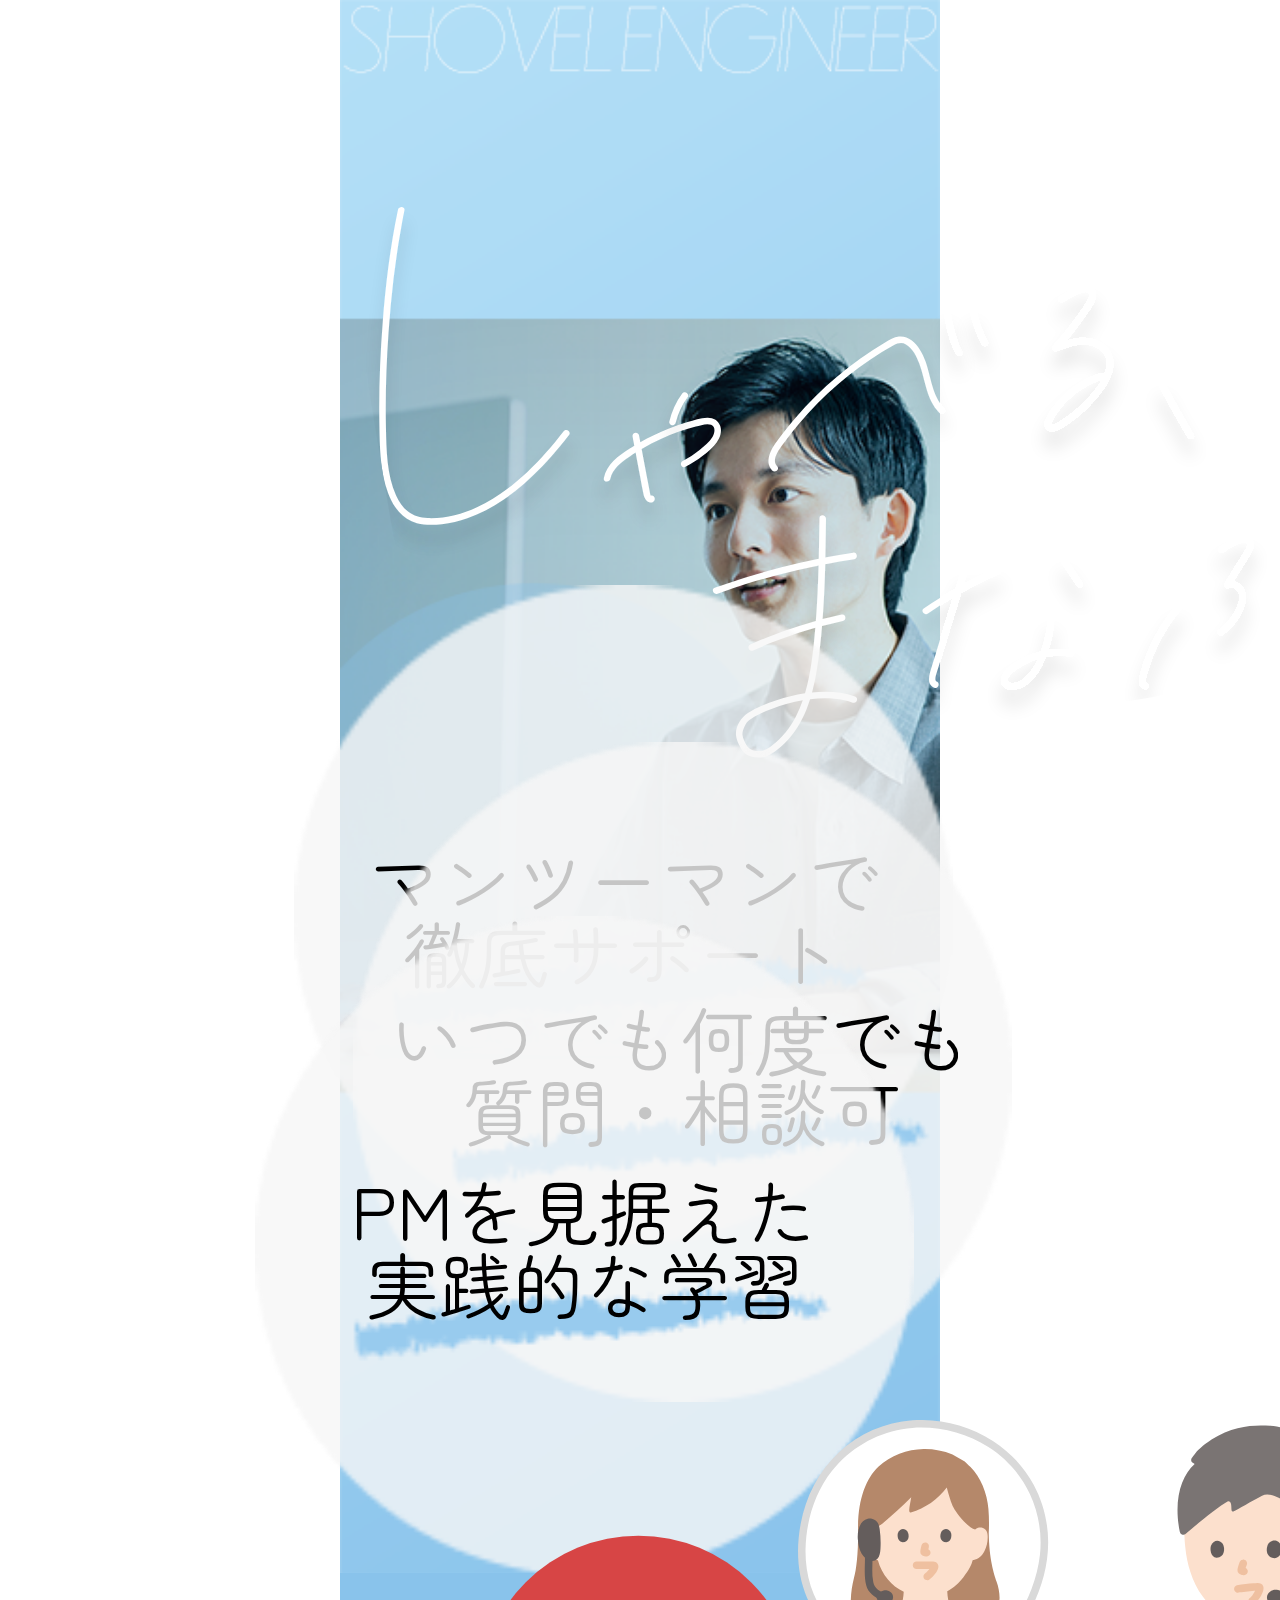
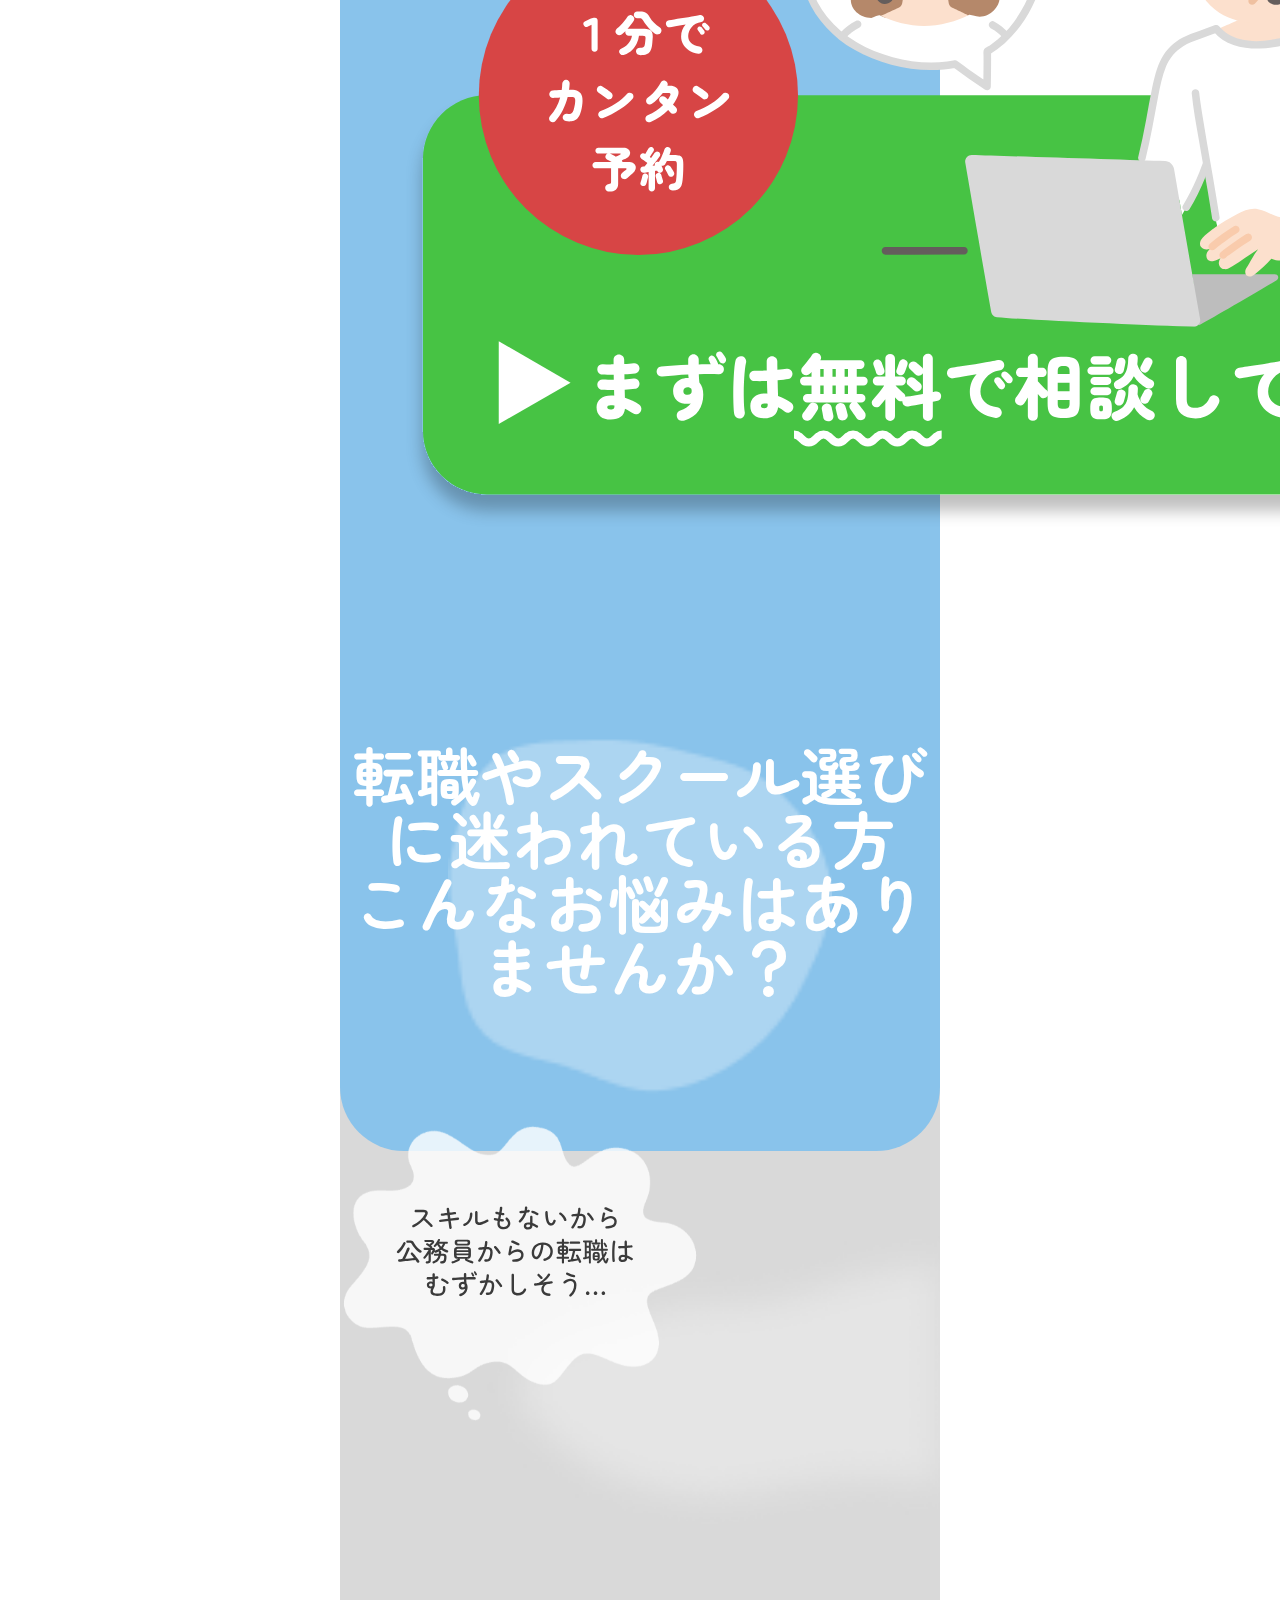
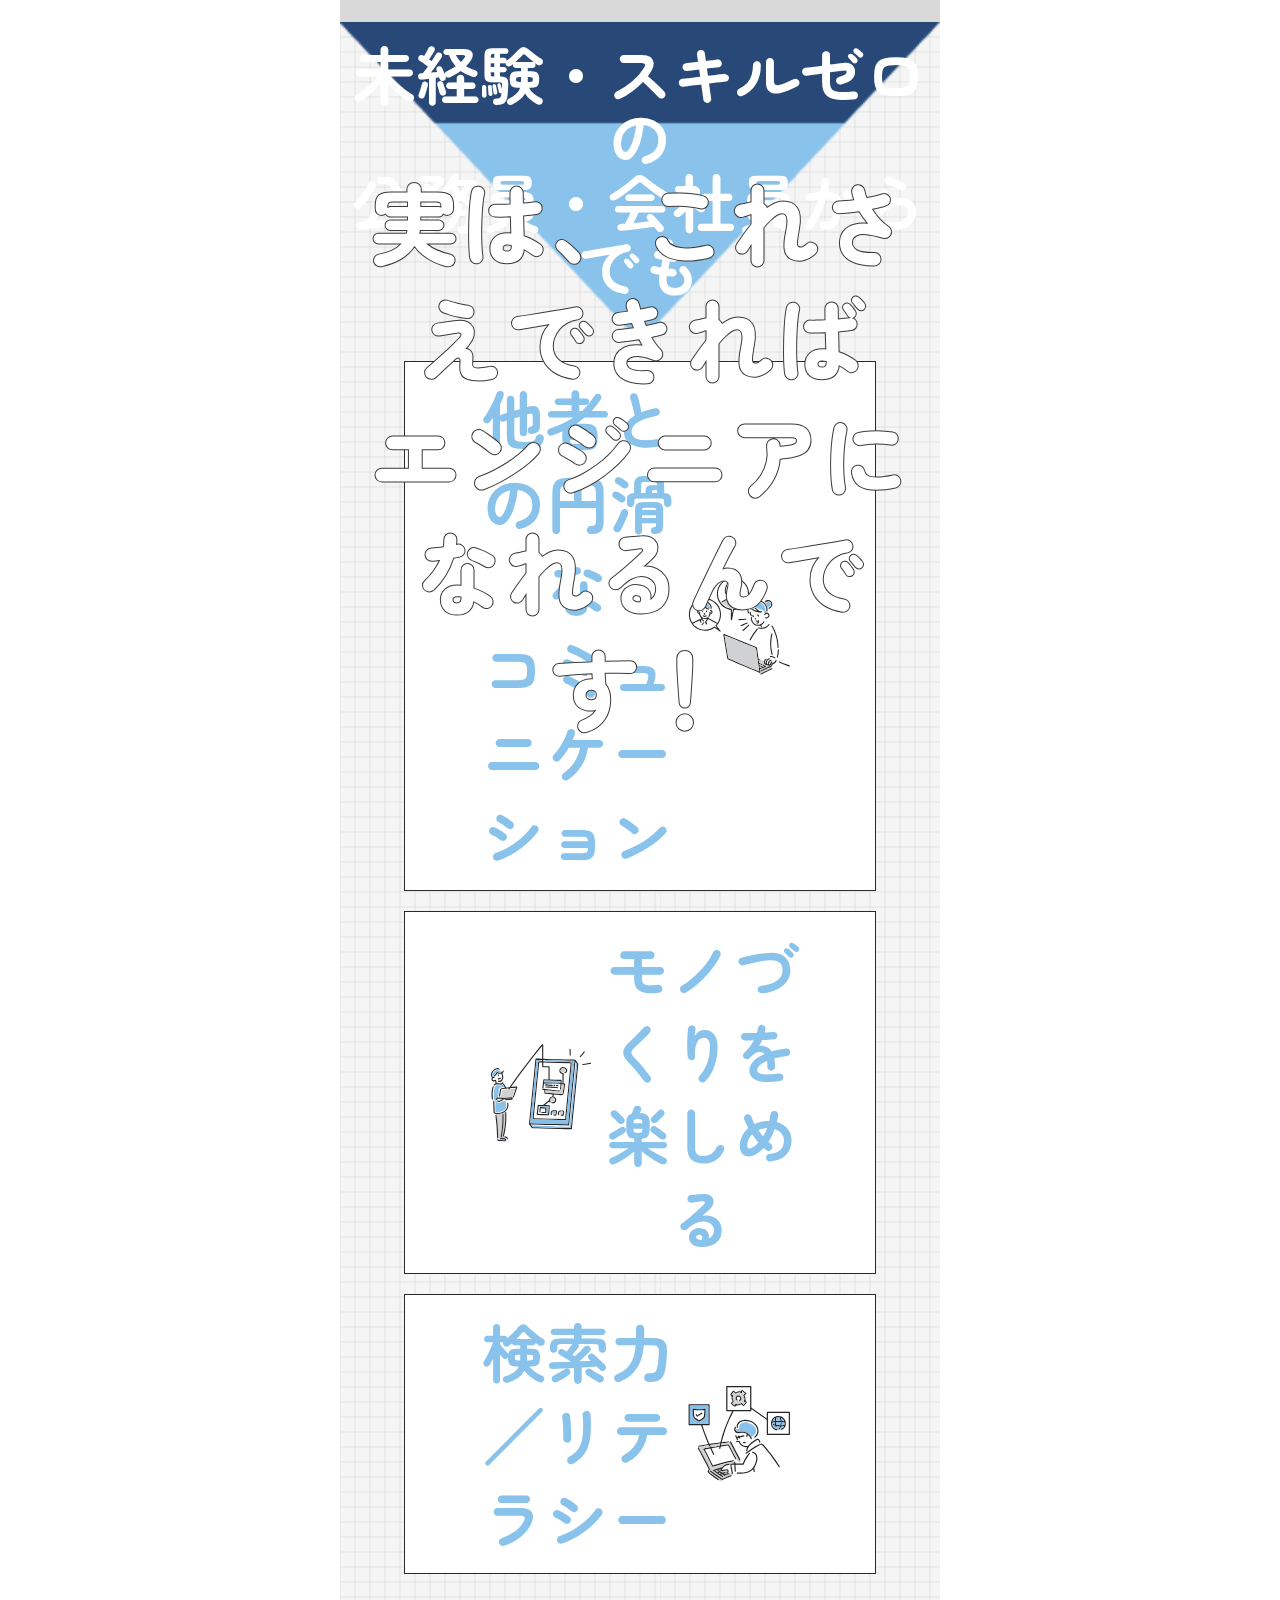
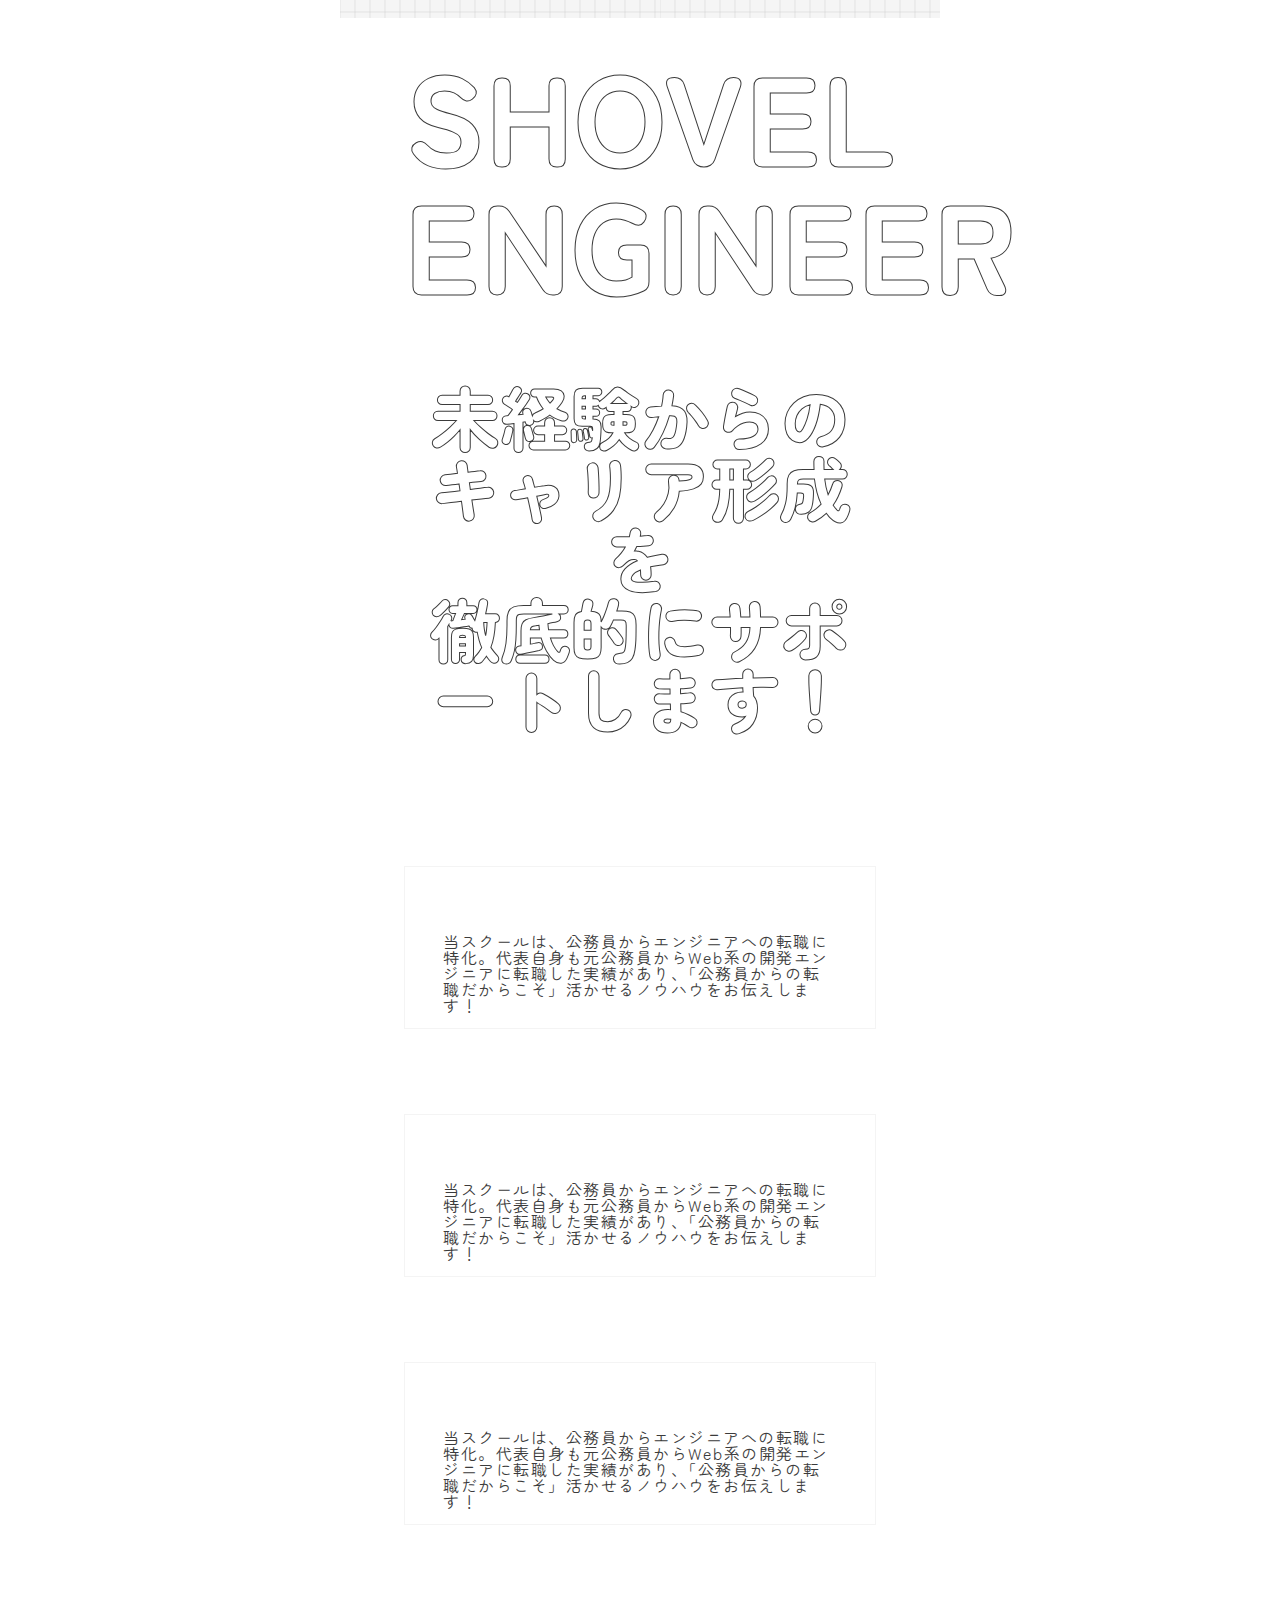
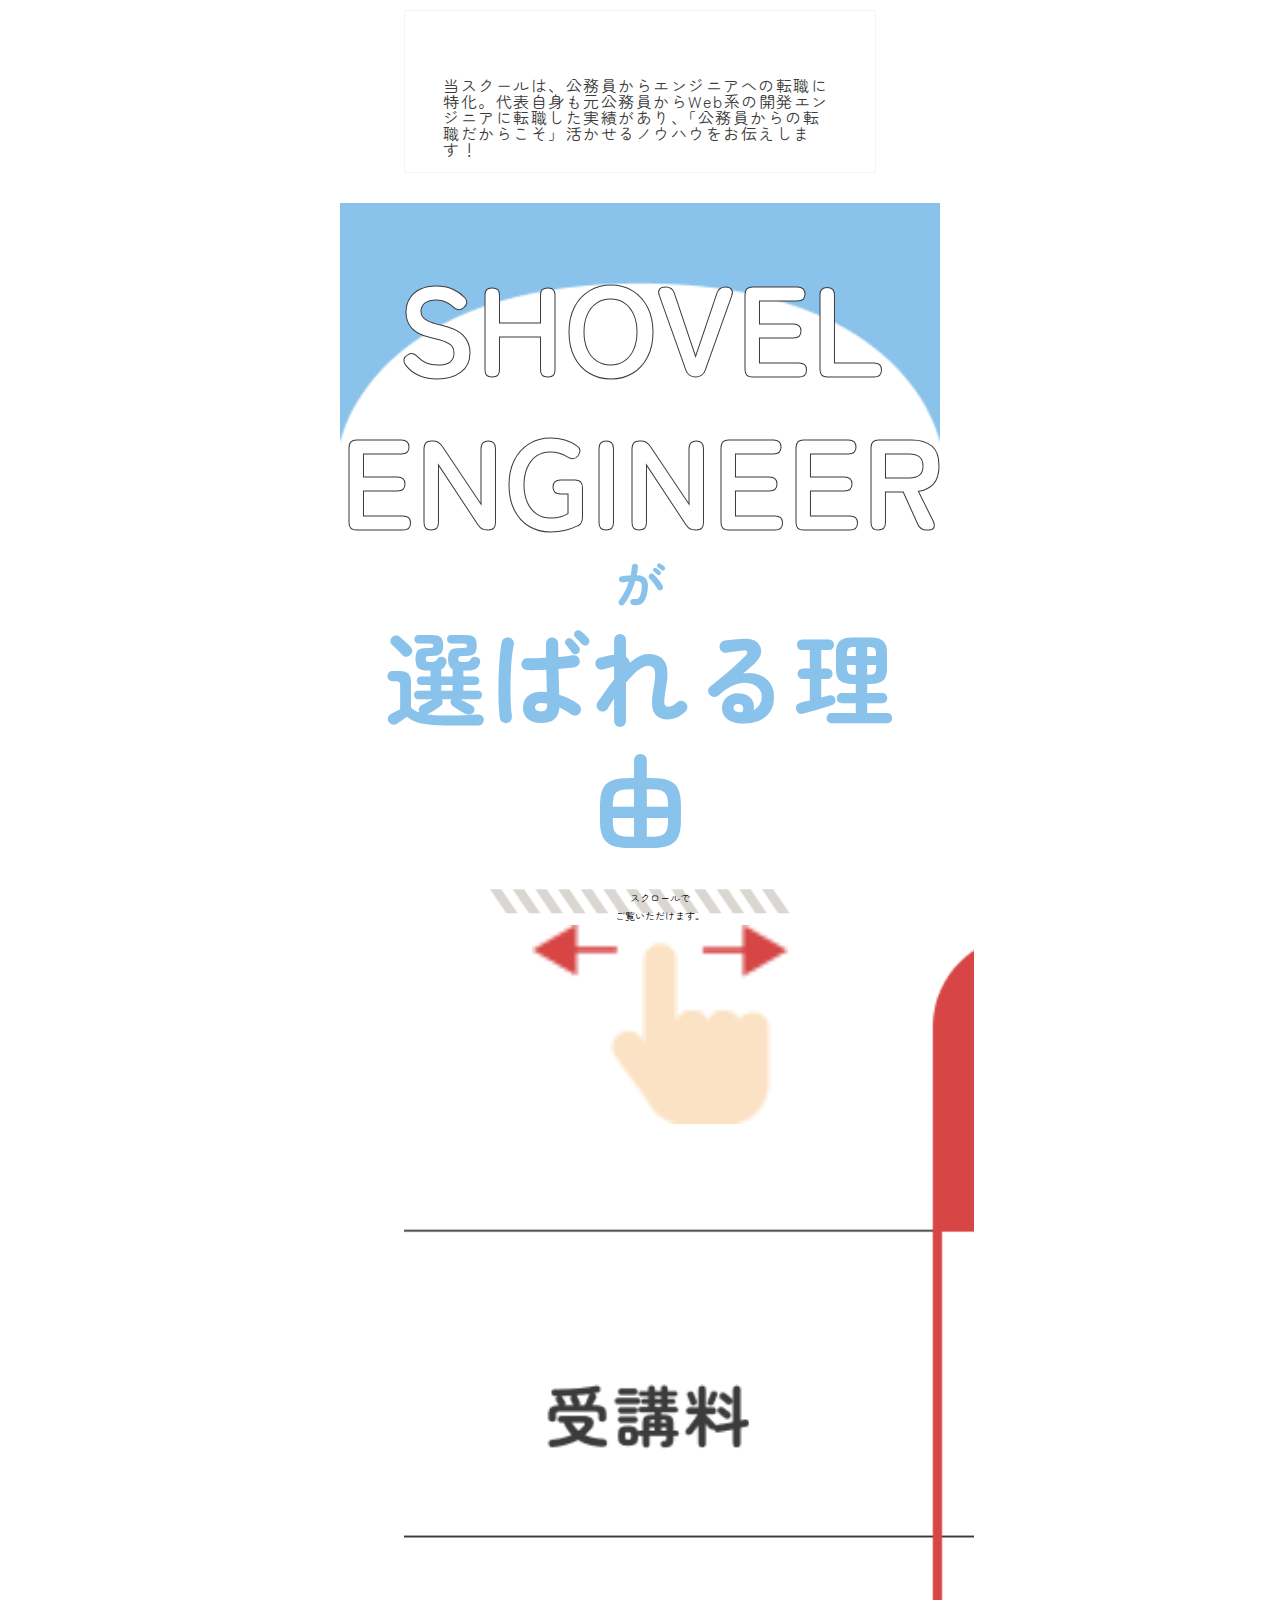
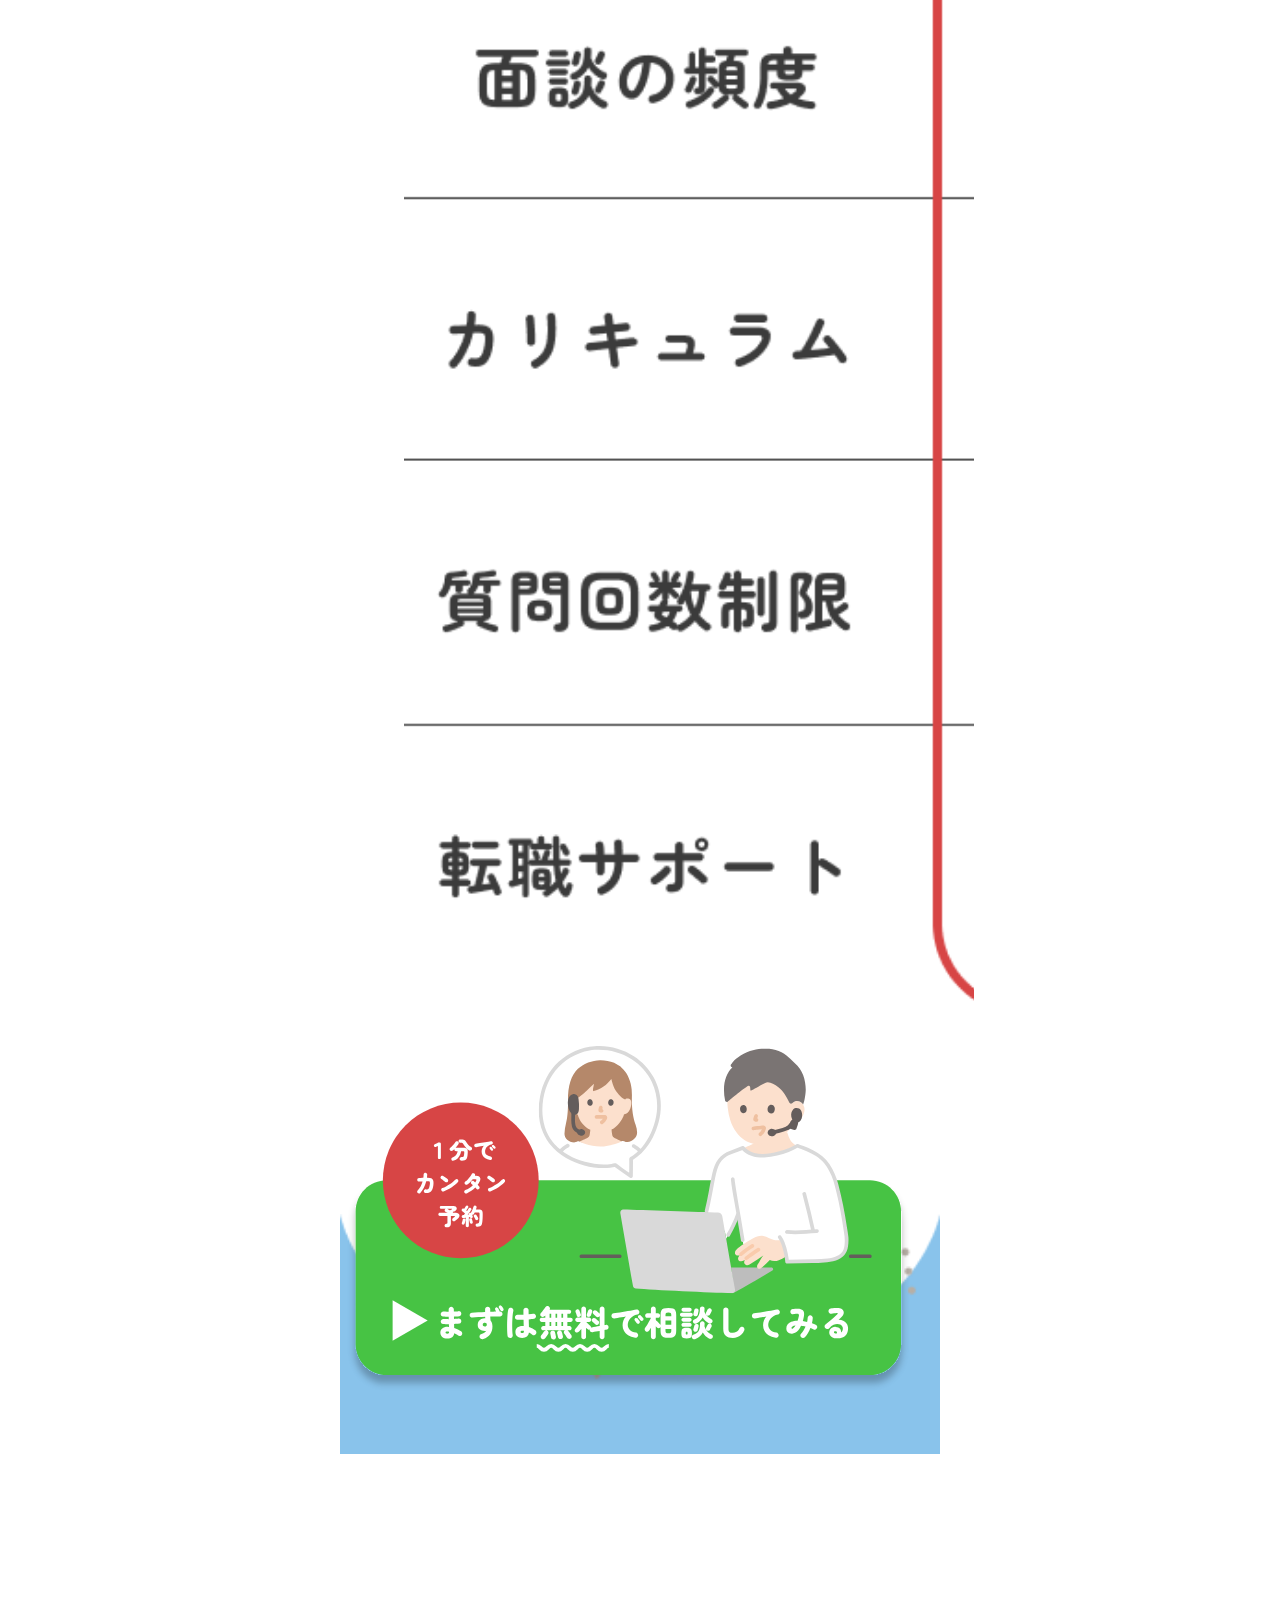
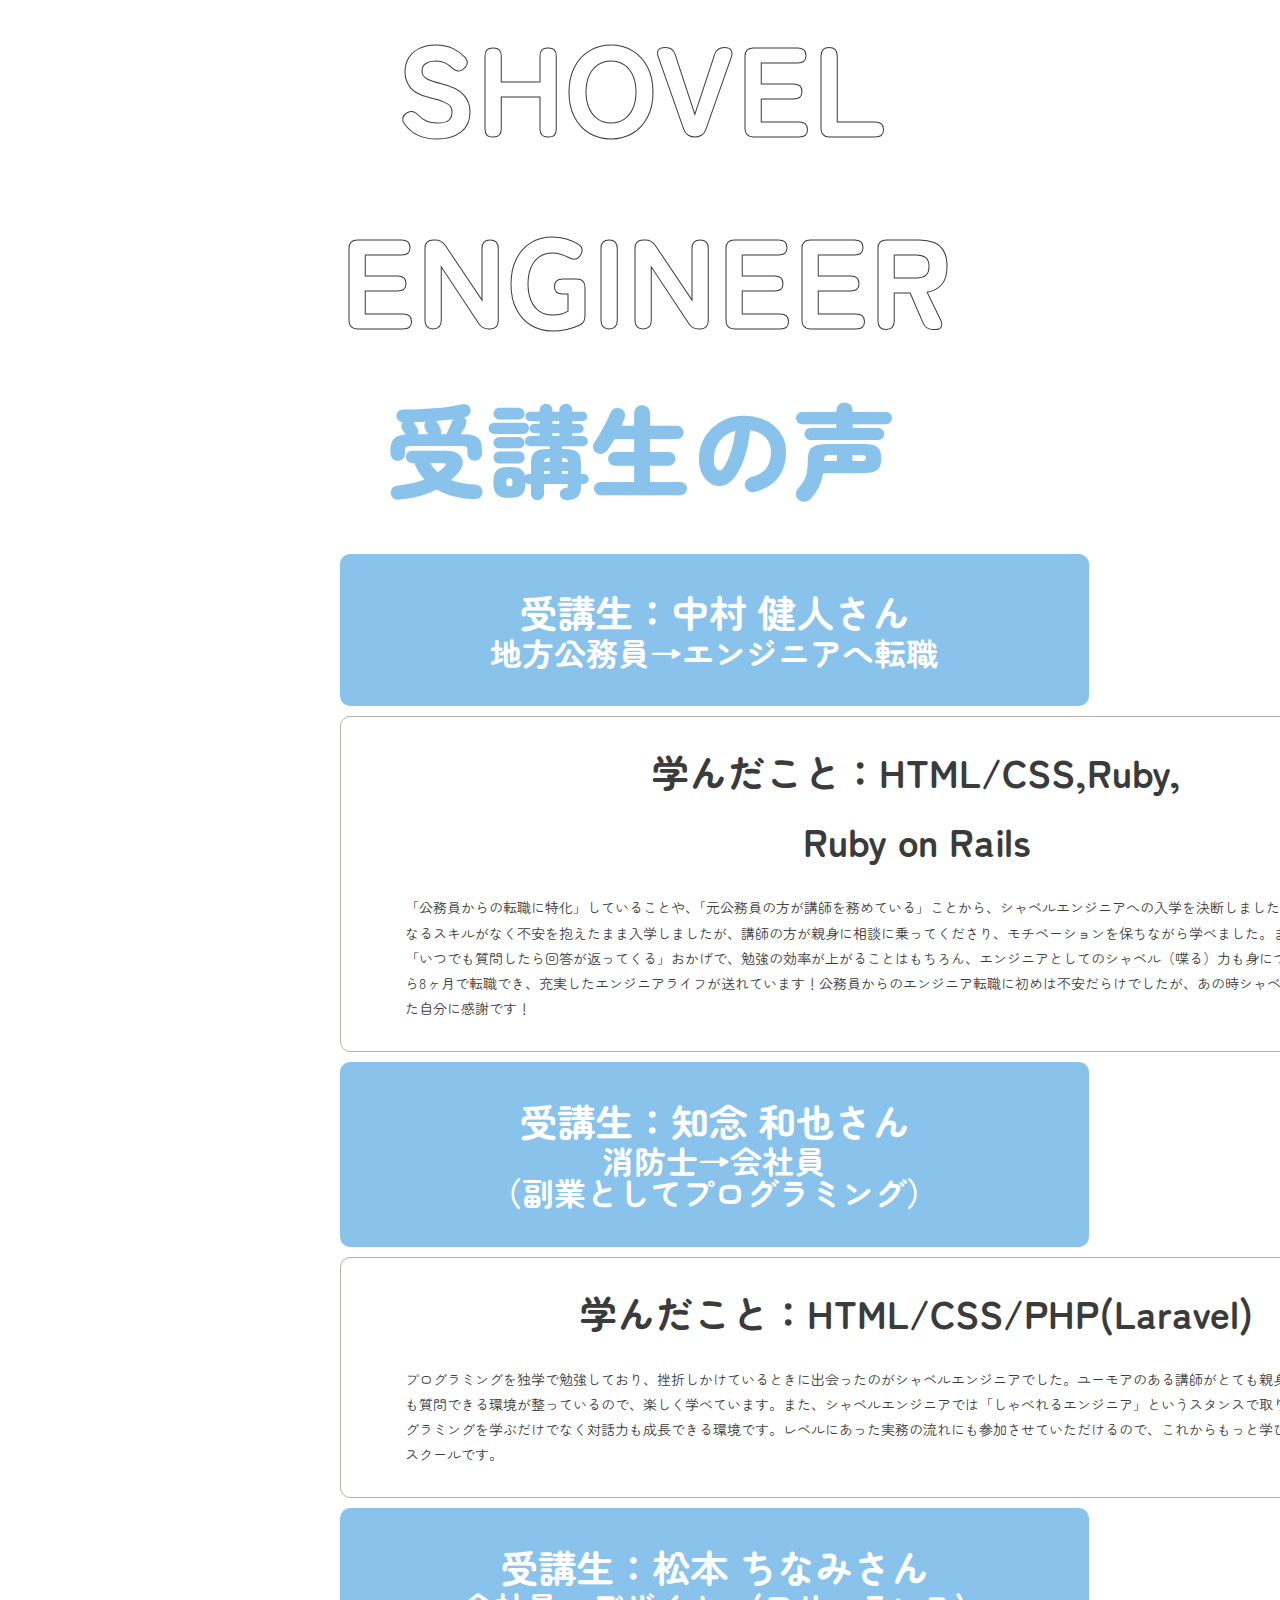
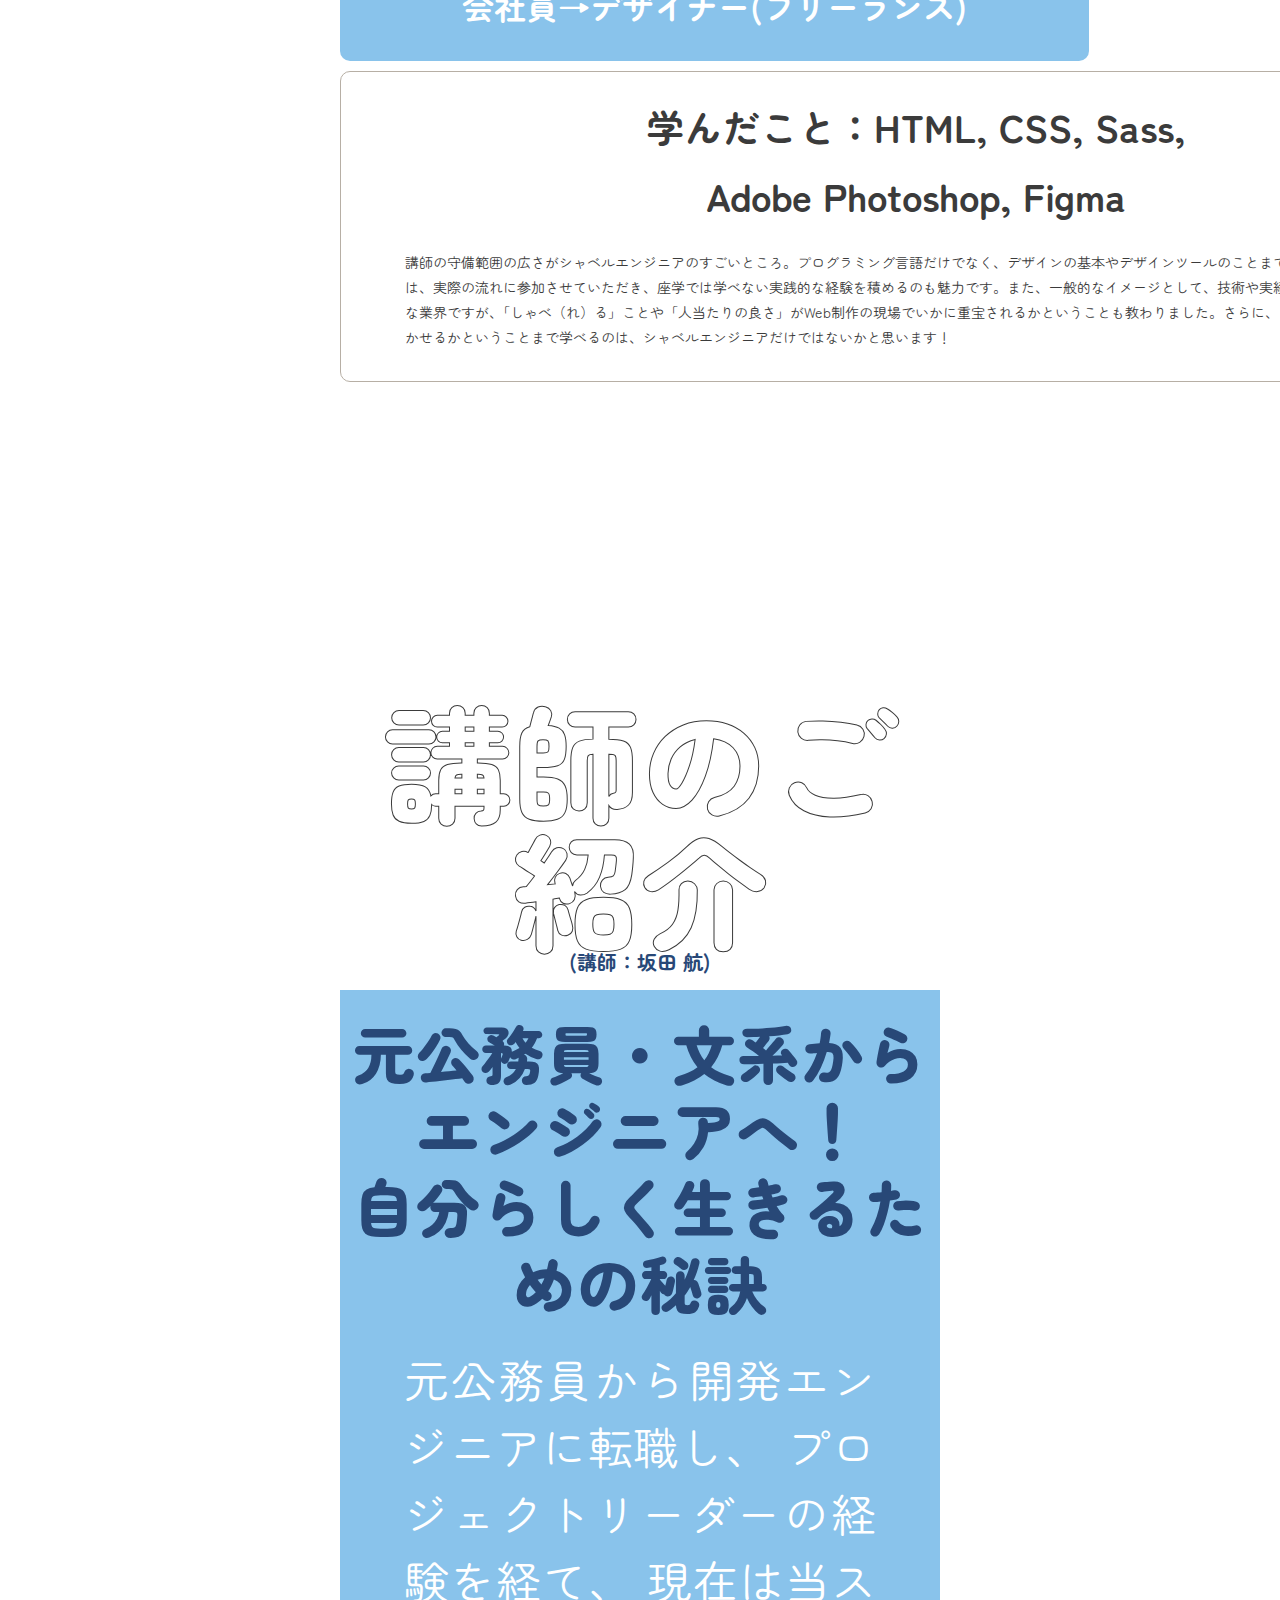
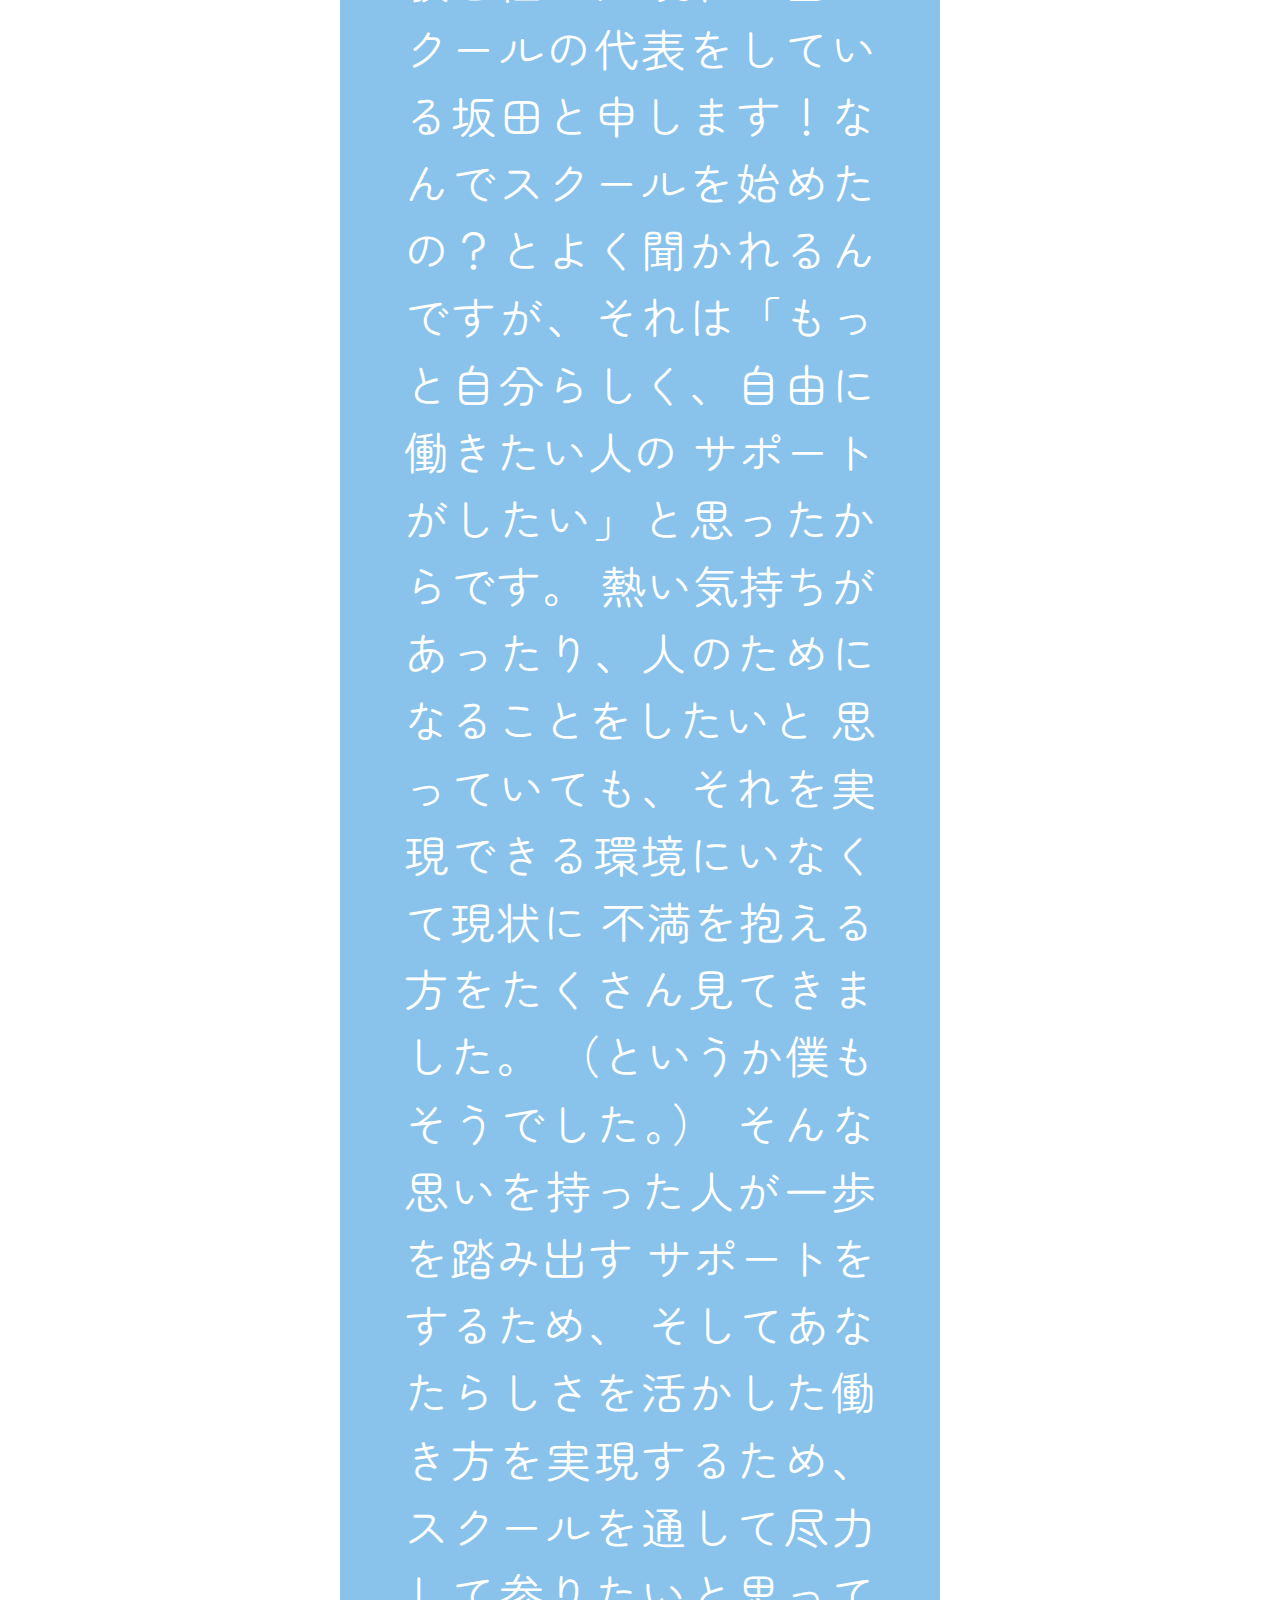
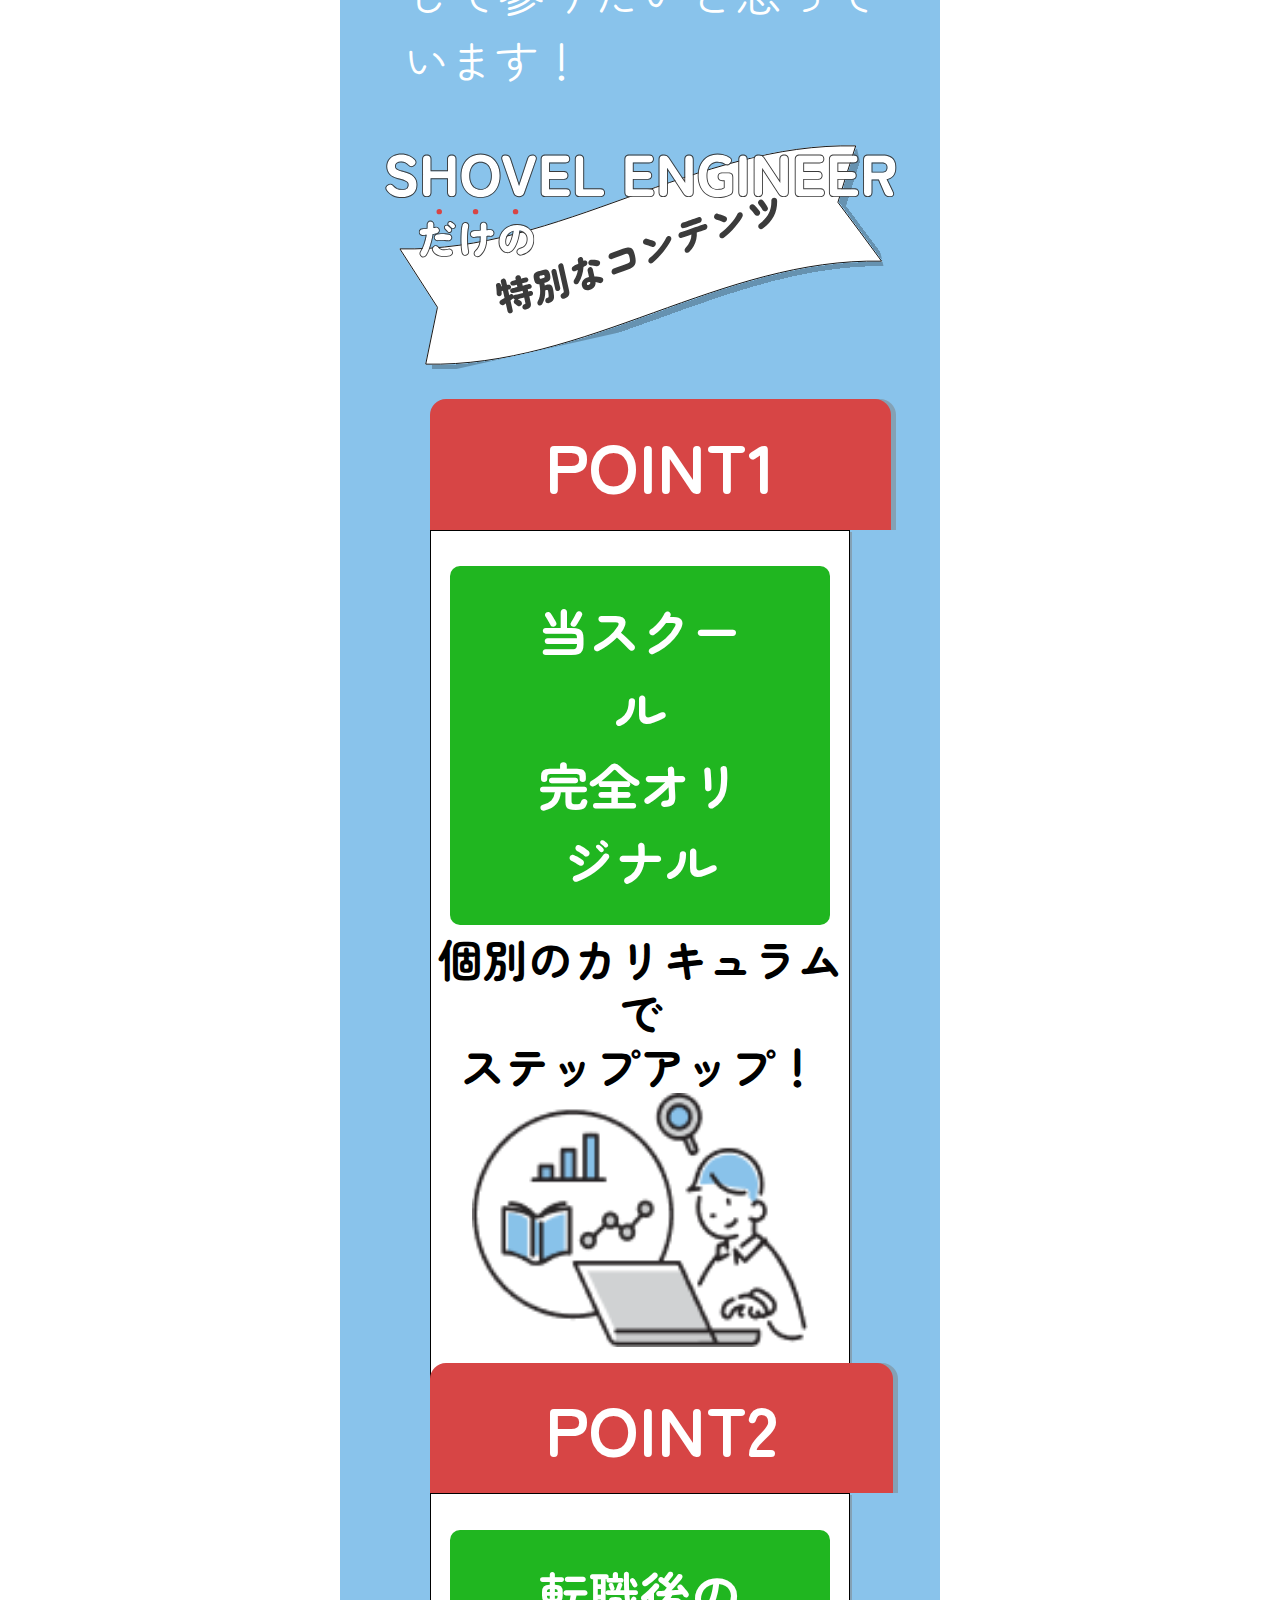
==== commit 664b3989: "レイアウト修正" ====
--- a/index_mobile.html
+++ b/index_mobile.html
@@ -7,6 +7,15 @@
         <title>shovel_creators</title>
         <link rel="stylesheet" href="./css/reset.css" />
         <link rel="stylesheet" href="./css/home_mobile.css" />
+        <!-- <script>
+            document.addEventListener("DOMContentLoaded", function () {
+                if (window.innerWidth > 599) {
+                    window.location.href = "index_pc.html"; // PC用のページ
+                } else {
+                    window.location.href = "index_mobile.html"; // スマートフォン用のページ
+                }
+            });
+        </script> -->
     </head>
     <body>
         <section class="top" id="top">
@@ -462,17 +471,17 @@
                     元公務員・文系からエンジニアへ！<br />自分らしく生きるための秘訣
                 </h3>
                 <p class="coach_text">
-                    元公務員から開発エンジニアに転職し、<br>
-                    プロジェクトリーダーの経験を経て、<br>
-                    現在は当スクールの代表をしている坂田と申します！<br>なんでスクールを始めたの？とよく聞かれるんですが、<br>それは「もっと自分らしく、自由に働きたい人の<br>
-                    サポートがしたい」と思ったからです。<br>
-                    熱い気持ちがあったり、人のためになることをしたいと<br>
-                    思っていても、それを実現できる環境にいなくて現状に<br>
-                    不満を抱える方をたくさん見てきました。<br>
-                    （というか僕もそうでした。）<br>
-                    そんな思いを持った人が一歩を踏み出す<br>
-                     サポートをするため、<br>
-                    そしてあなたらしさを活かした働き方を実現するため、<br>
+                    元公務員から開発エンジニアに転職し、
+                    プロジェクトリーダーの経験を経て、
+                    現在は当スクールの代表をしている坂田と申します！なんでスクールを始めたの？とよく聞かれるんですが、それは「もっと自分らしく、自由に働きたい人の
+                    サポートがしたい」と思ったからです。
+                    熱い気持ちがあったり、人のためになることをしたいと
+                    思っていても、それを実現できる環境にいなくて現状に
+                    不満を抱える方をたくさん見てきました。
+                    （というか僕もそうでした。）
+                    そんな思いを持った人が一歩を踏み出す
+                     サポートをするため、
+                    そしてあなたらしさを活かした働き方を実現するため、
                     スクールを通して尽力して参りたいと思っています！
                 </p>
             </div>
--- a/css/home_mobile.css
+++ b/css/home_mobile.css
@@ -416,6 +416,9 @@
   font-size: 1.4rem;
 }
 
+.coach {
+  padding-bottom: 4%;
+}
 .coach_heading {
   position: relative;
   padding-top: 5%;
@@ -465,10 +468,10 @@
   font-family: "hakobera_regular";
   font-size: 3.5vw;
   line-height: 1.5;
-  text-align: center;
+  text-align: justify;
   padding-top: 2.4rem;
-  padding-left: 1.2rem;
-  padding-right: 1.2rem;
+  padding-left: 5vw;
+  padding-right: 5vw;
   padding-bottom: 4.2rem;
 }
 
@@ -483,7 +486,7 @@
   display: block;
 }
 .special_contents {
-  margin-top: 12%;
+  margin-top: 8%;
   margin-left: 7vw;
   margin-right: 7vw;
 }
@@ -493,7 +496,7 @@
 .special_content-heading {
   display: inline-block;
   color: #fff;
-  background-color: #D74545;
+  background-color: #d74545;
   font-family: "hakobera_bold";
   font-size: 5.4vw;
   padding: 2.4vw 9vw;
@@ -522,14 +525,14 @@
 }
 .special_point-heading {
   color: #fff;
-  font-size: 1.3rem;
+  font-size: 4vw;
   line-height: 1.5;
   font-family: "hakobera_bold";
   margin-top: 0px;
   margin-bottom: 0px;
 }
 .special_point-text {
-  font-size: 1.8rem;
+  font-size: 3.5vw;
   font-family: "hakobera_bold";
   line-height: 1.2;
   padding-top: 0.7rem;
@@ -554,4 +557,4 @@
   color: #fff;
   font-family: "hakobera_regular";
   width: 100%;
-}/*# sourceMappingURL=home_mobile.css.map */+}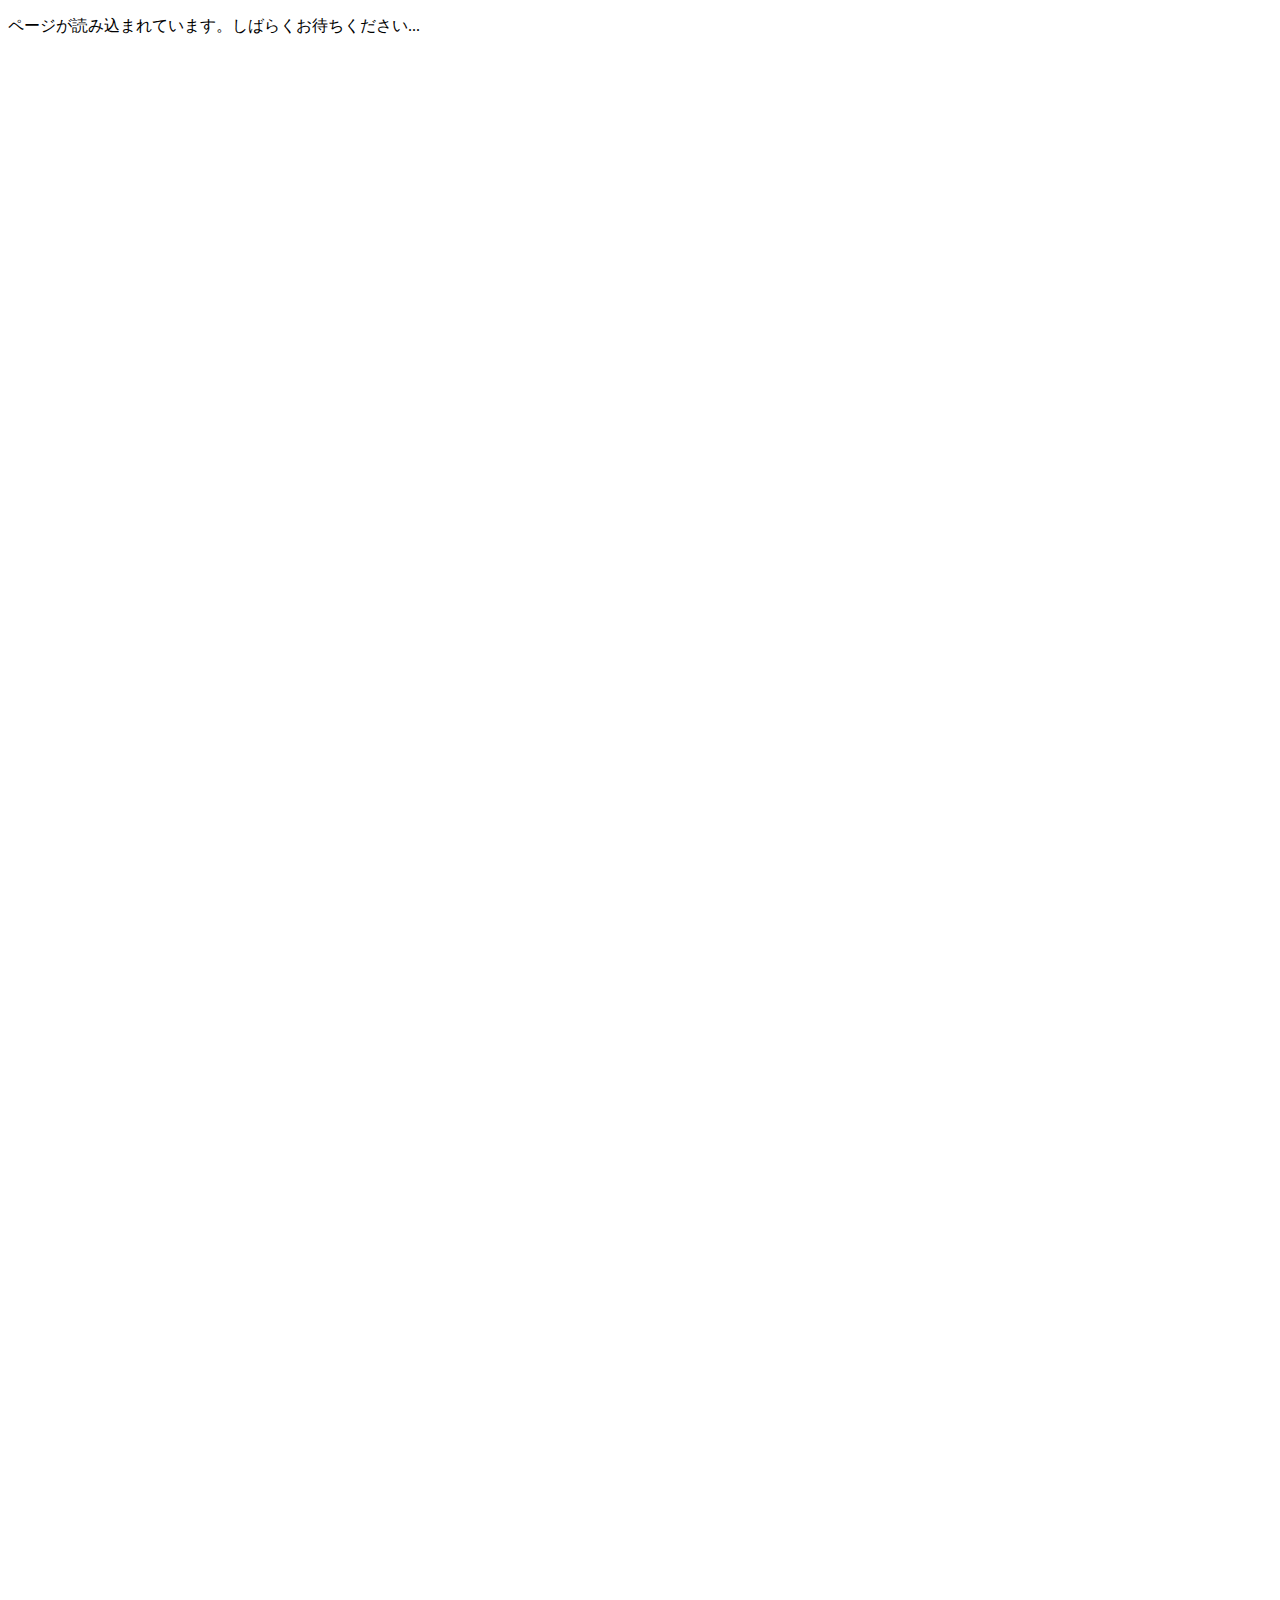
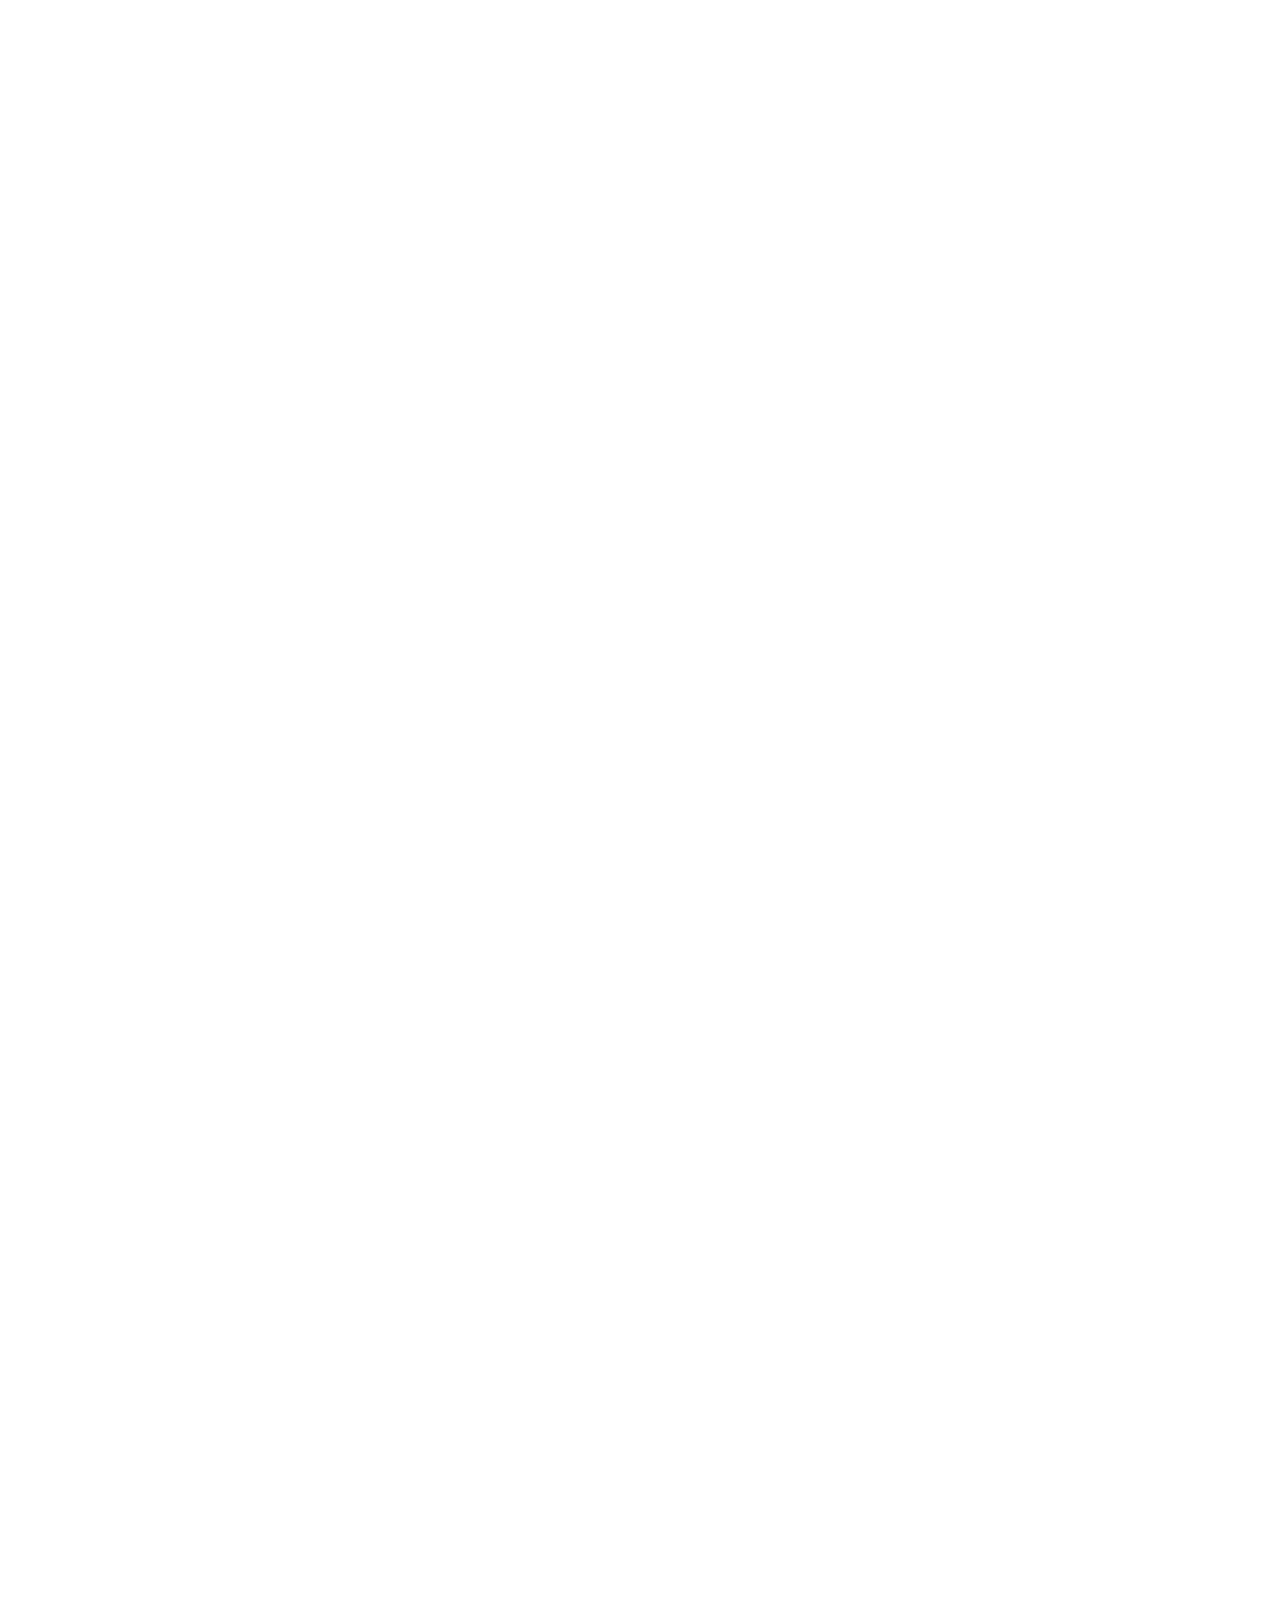
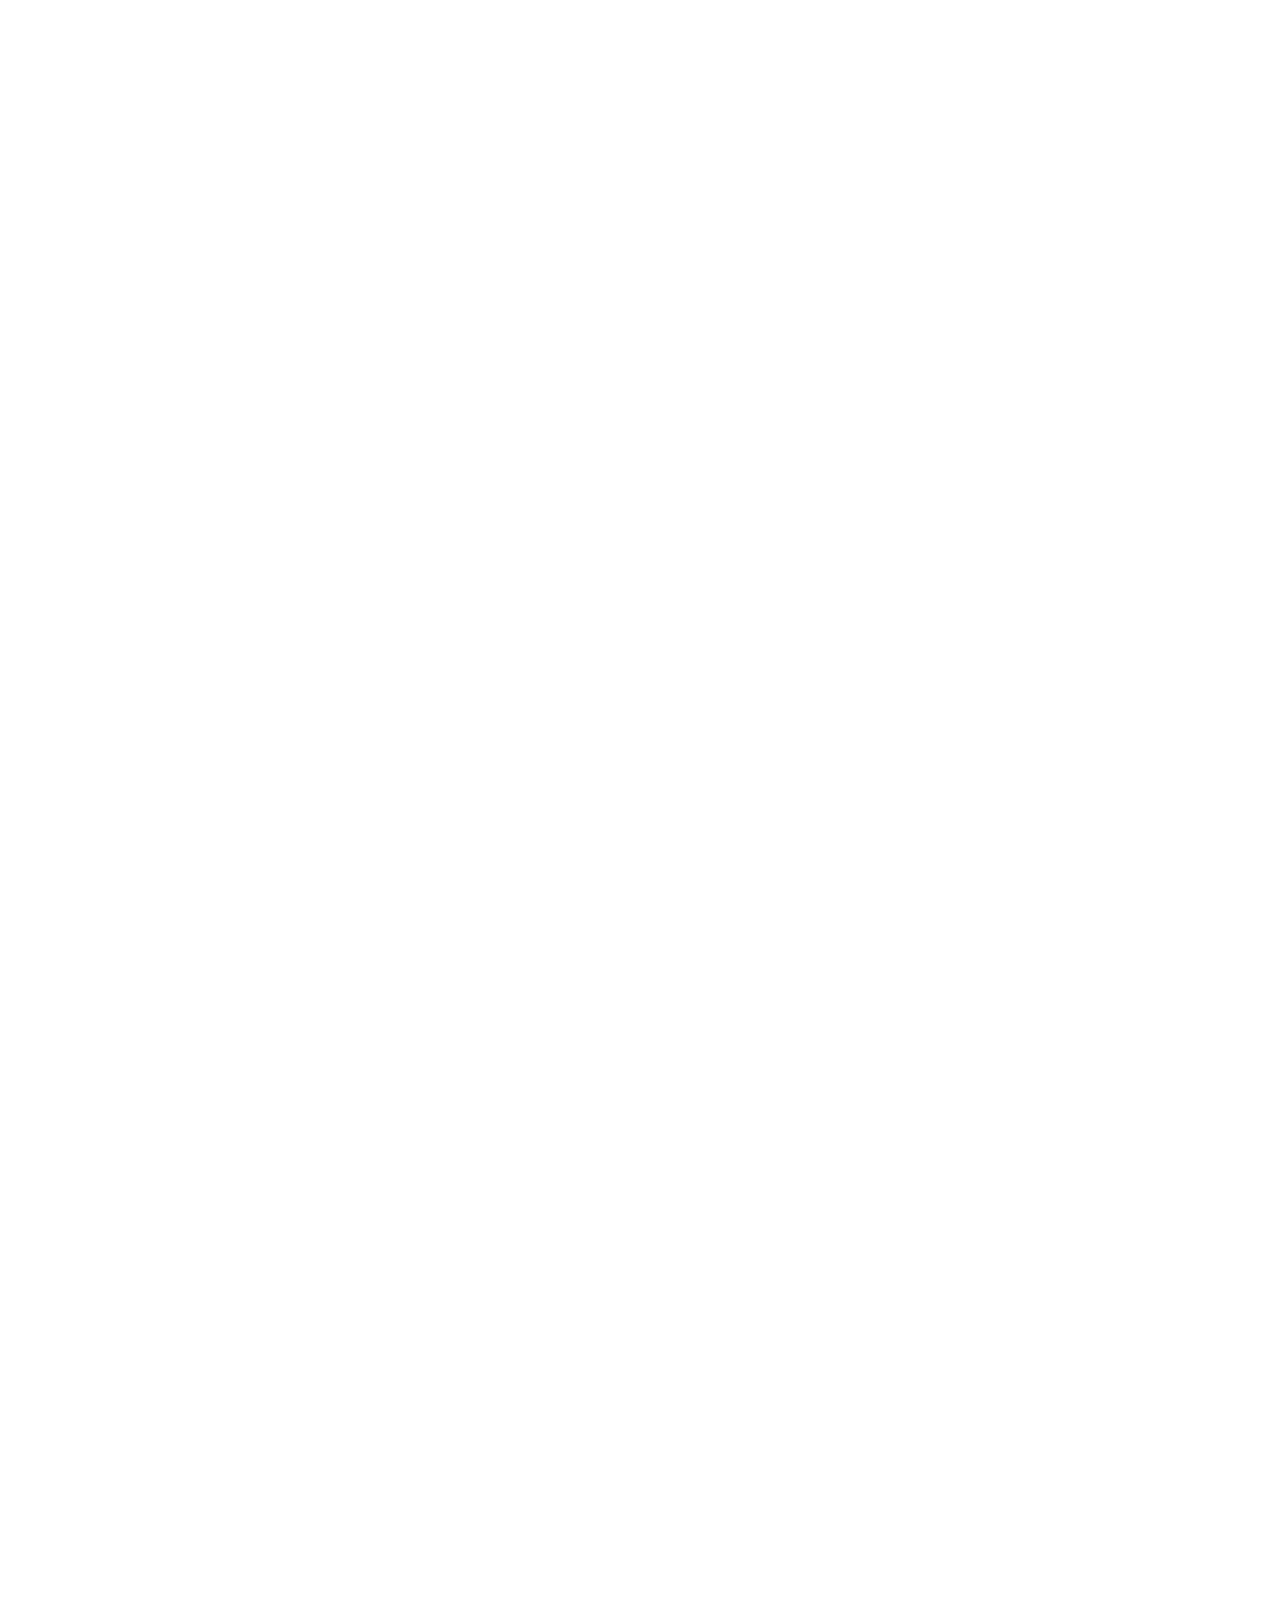
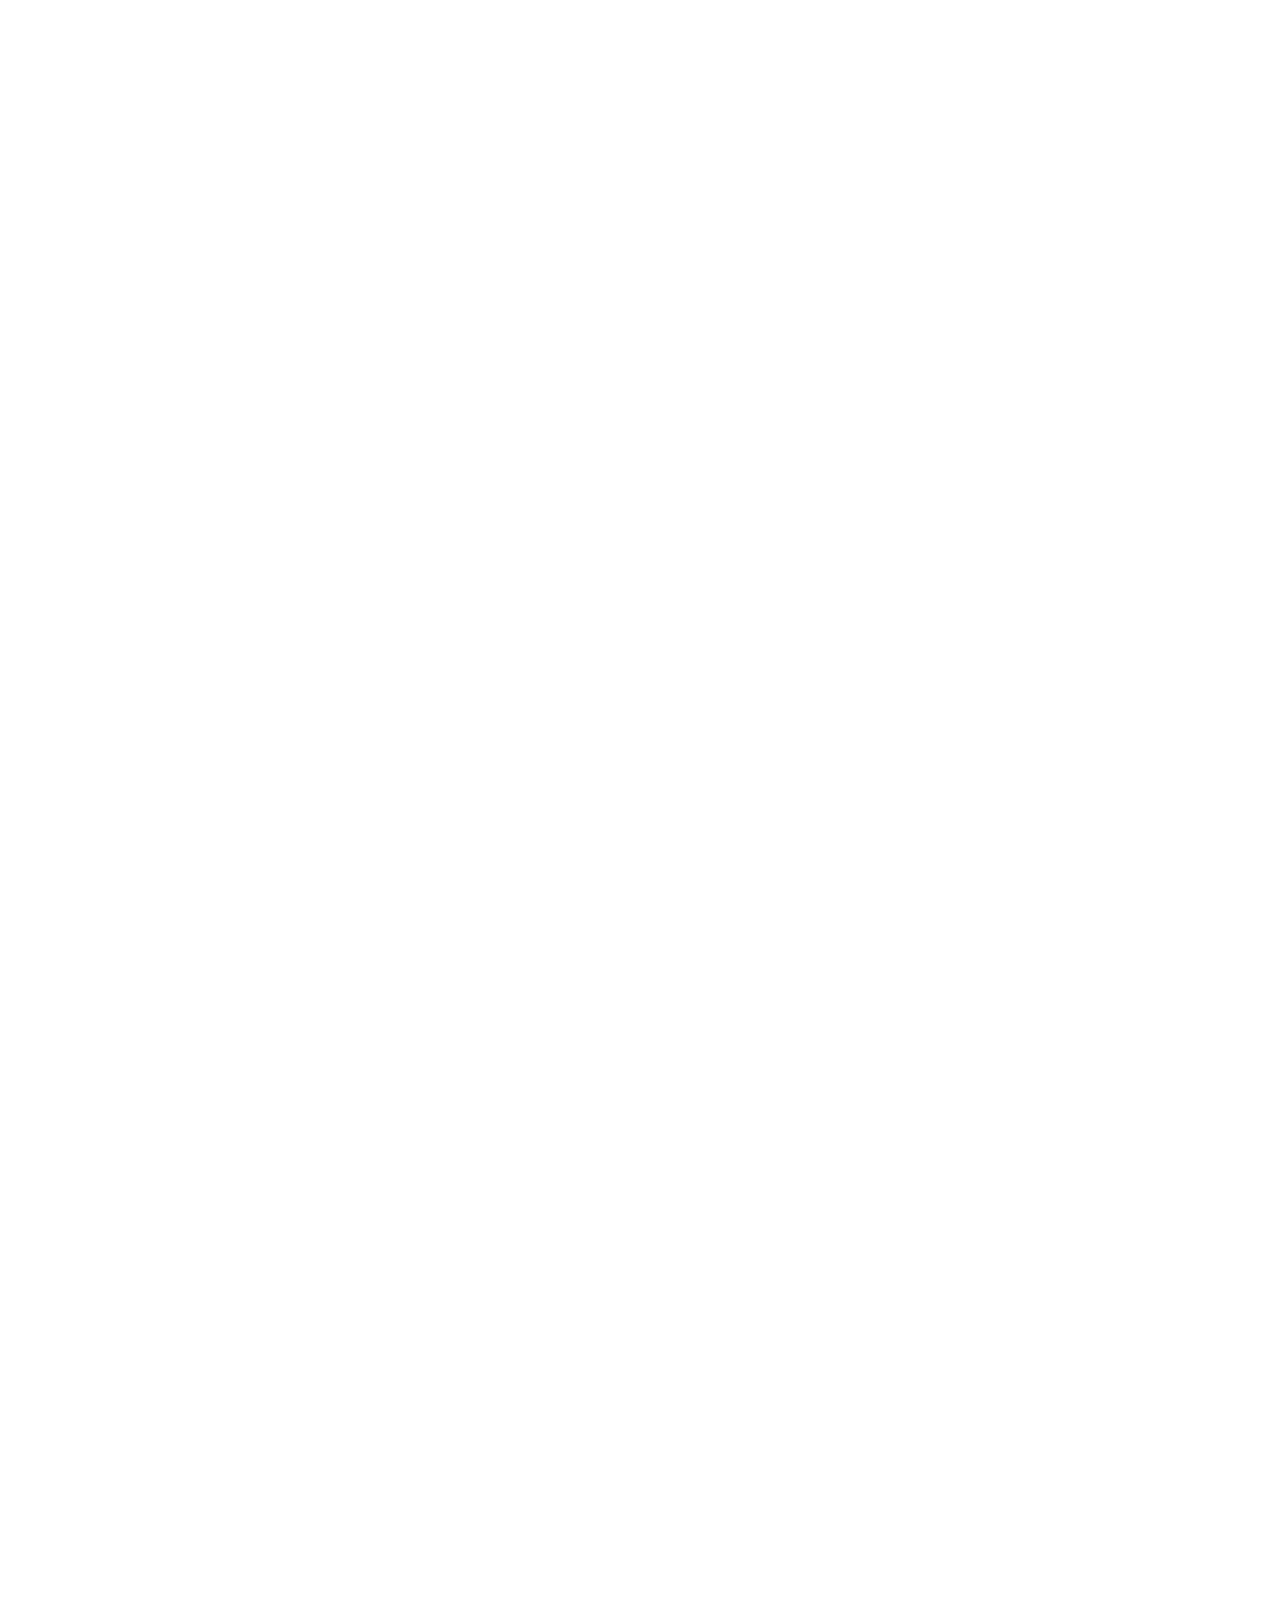
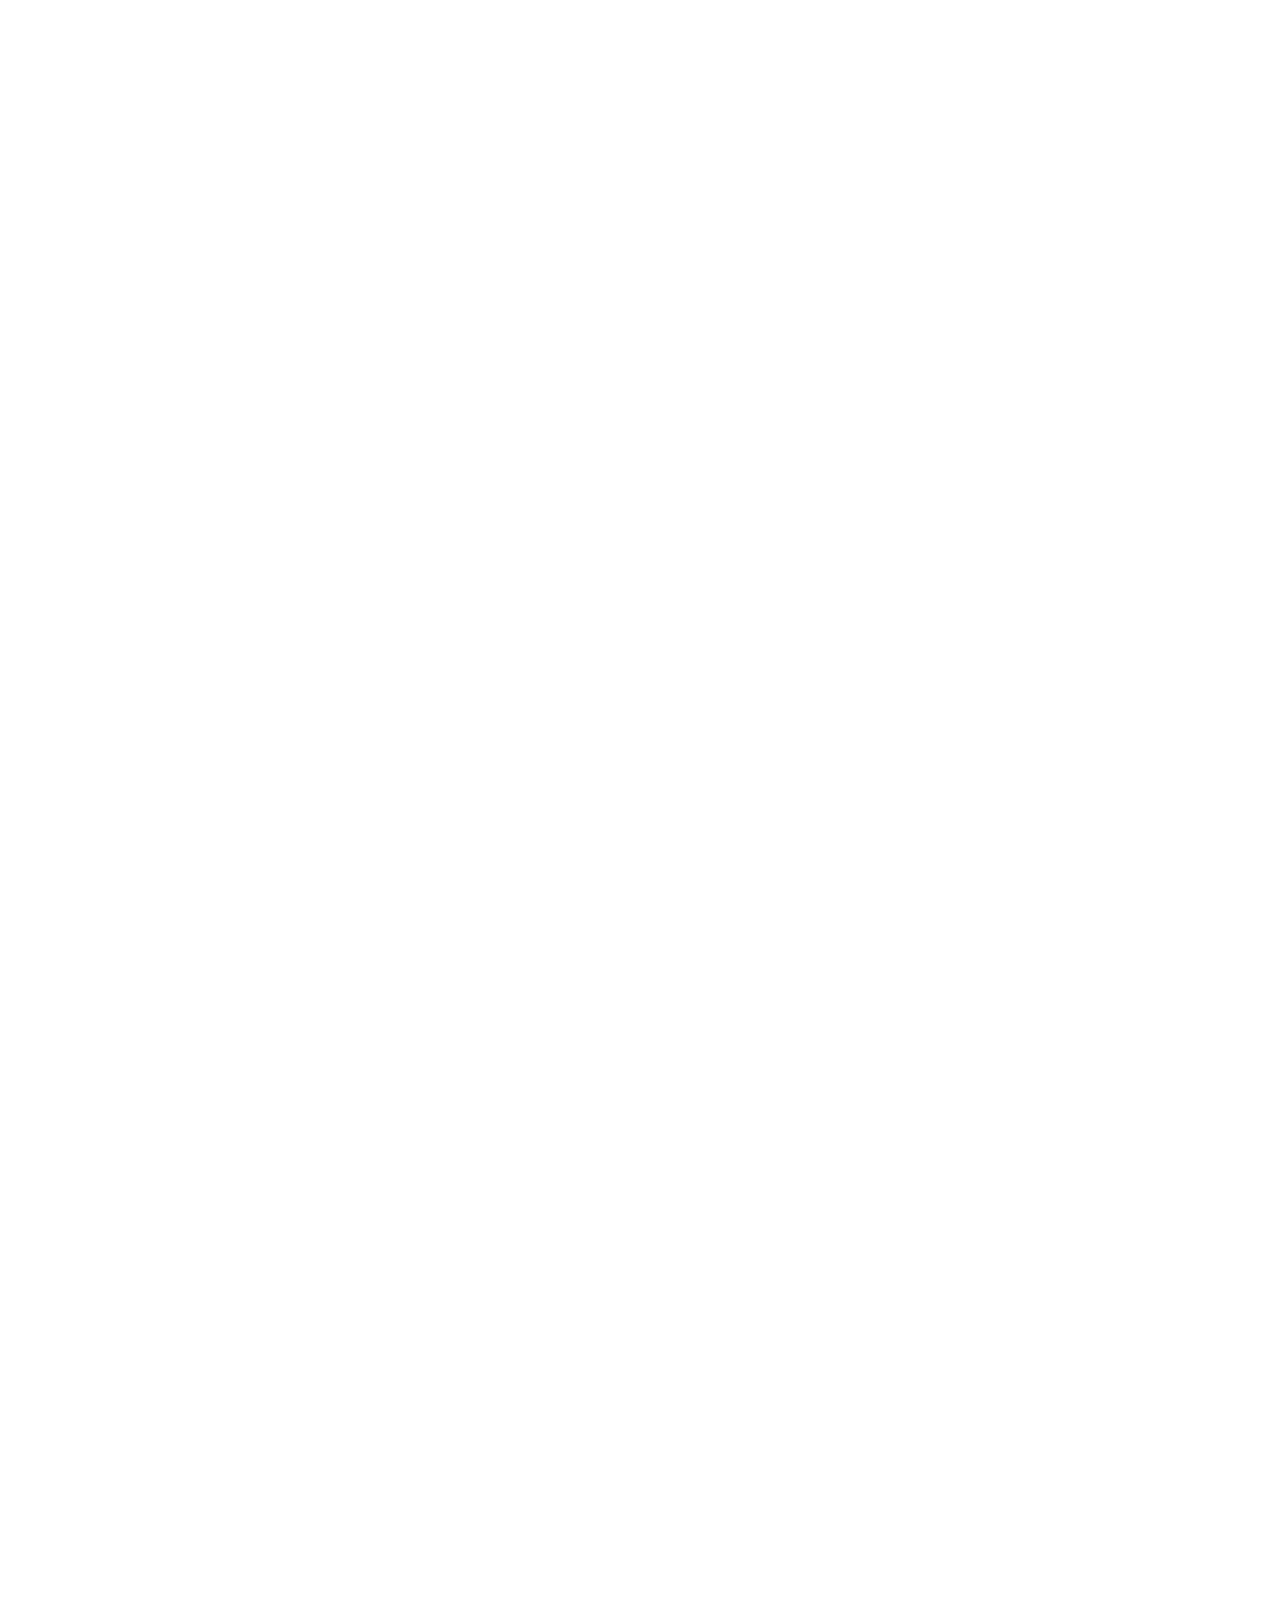
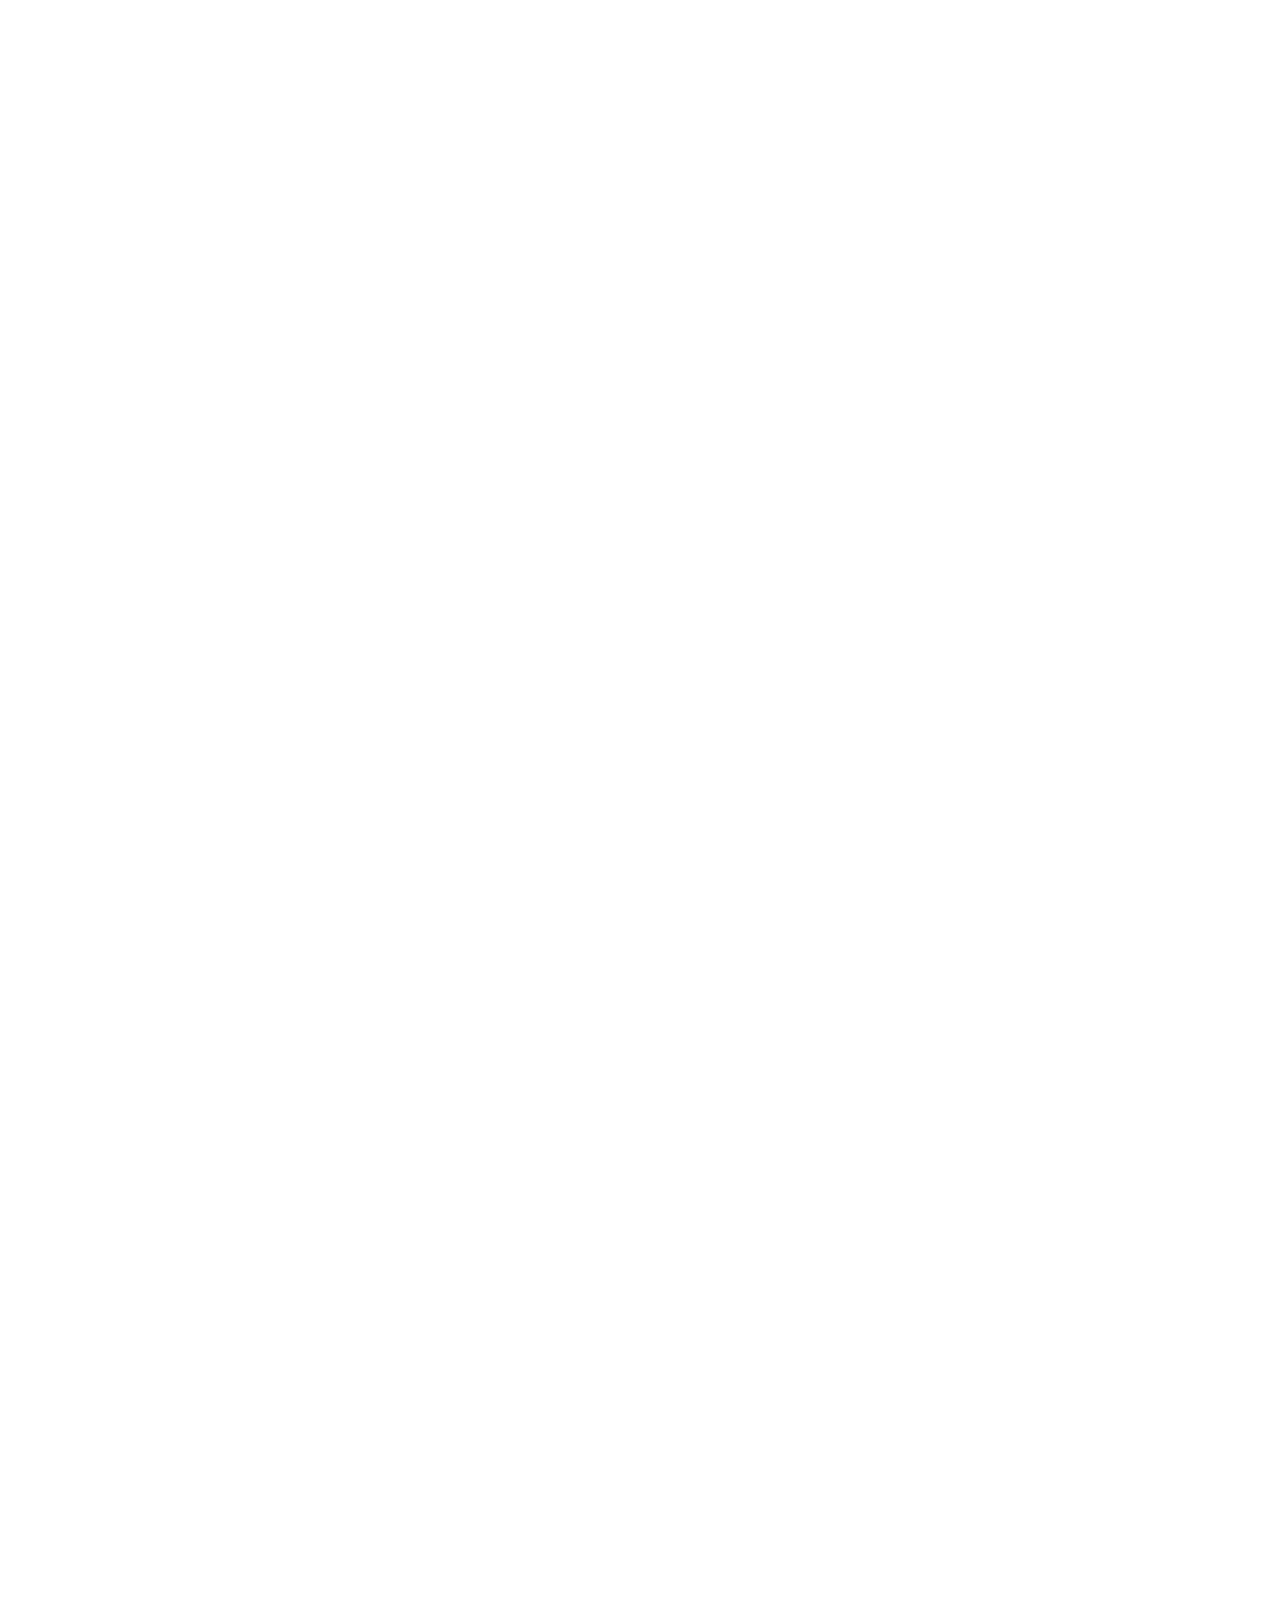
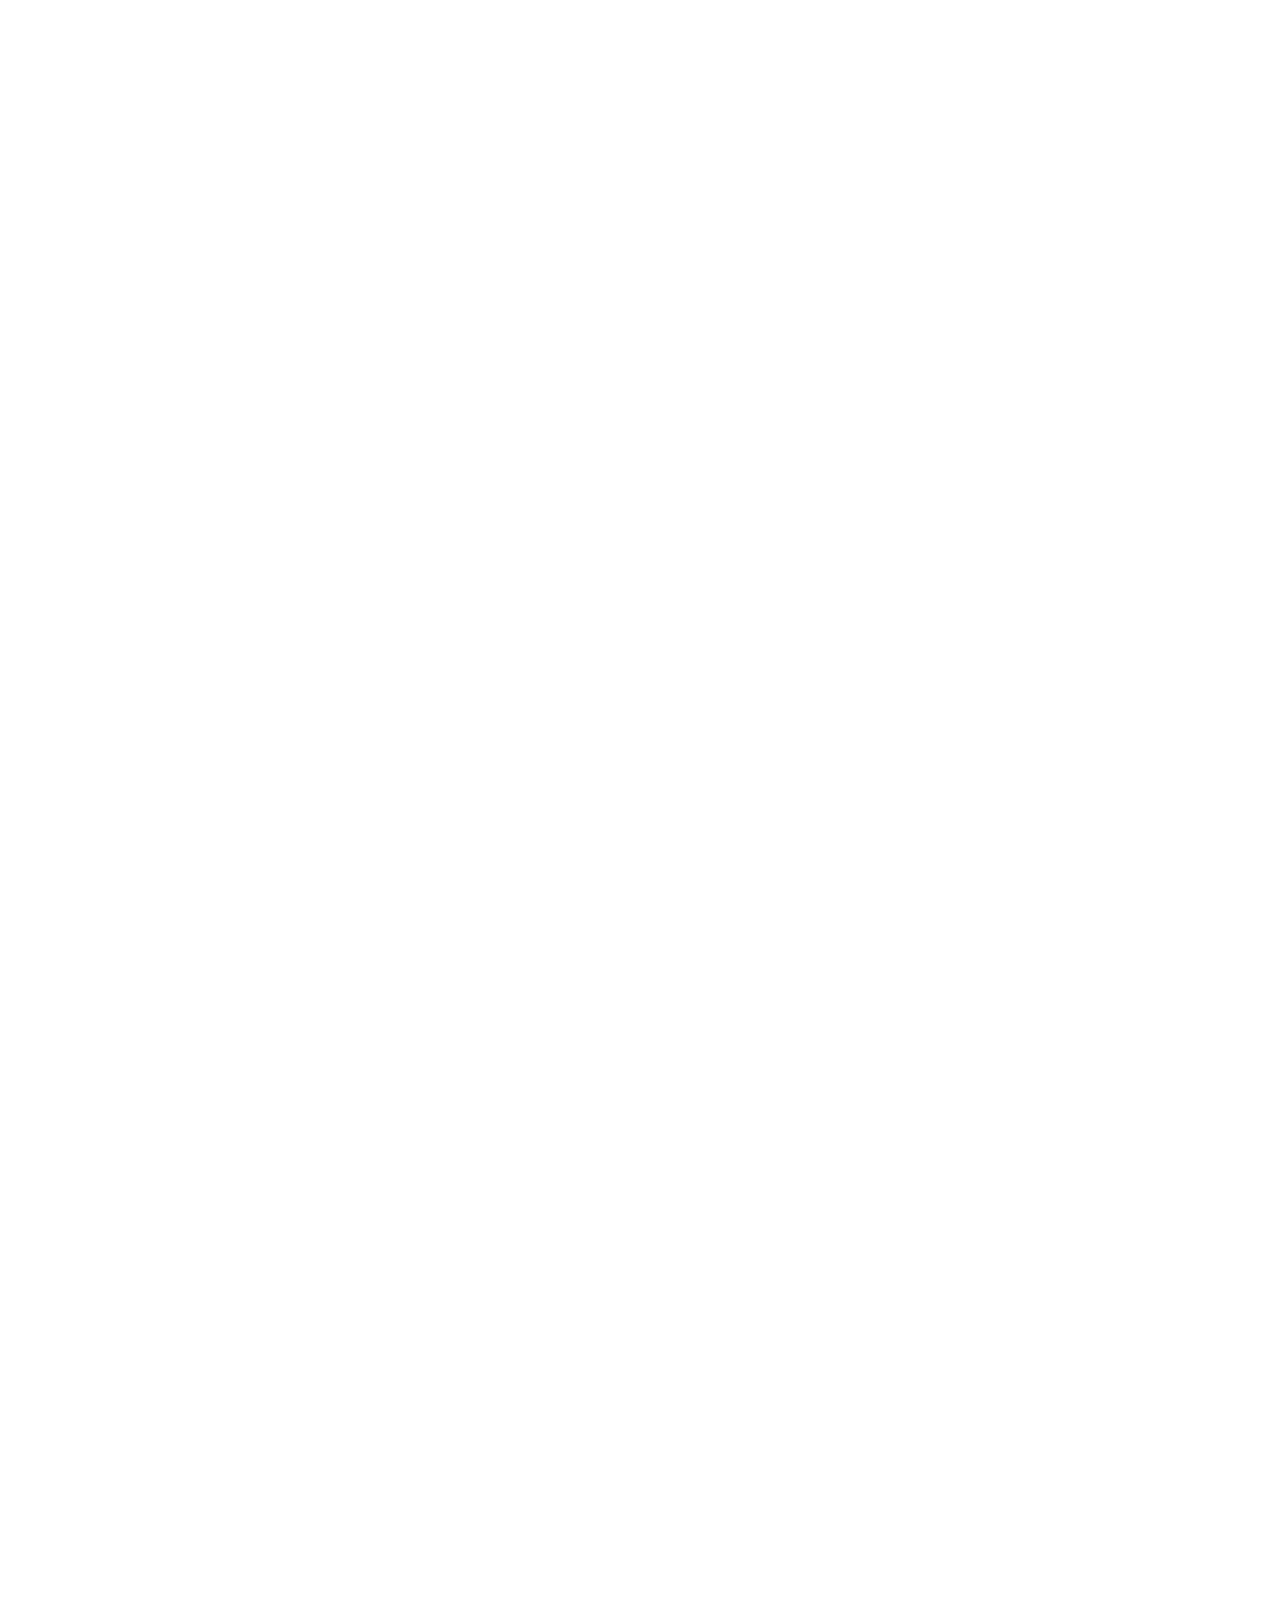
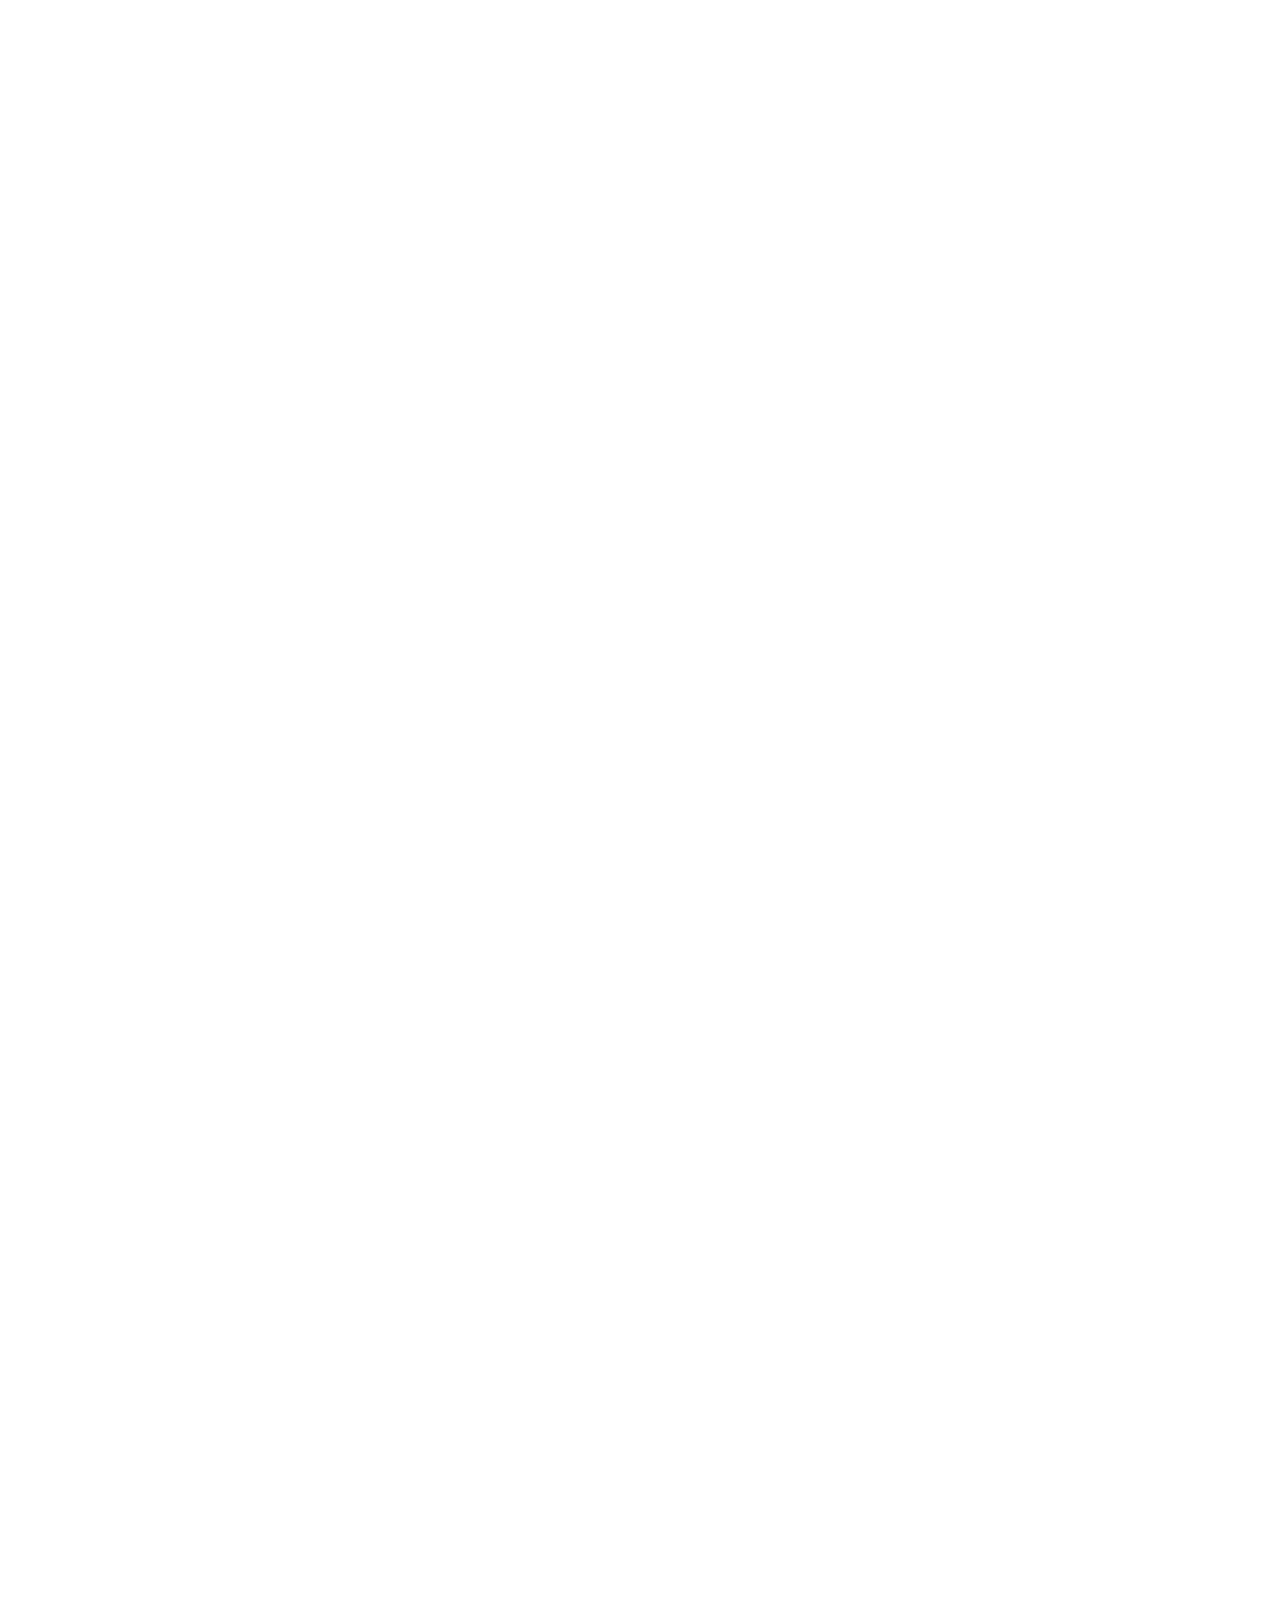
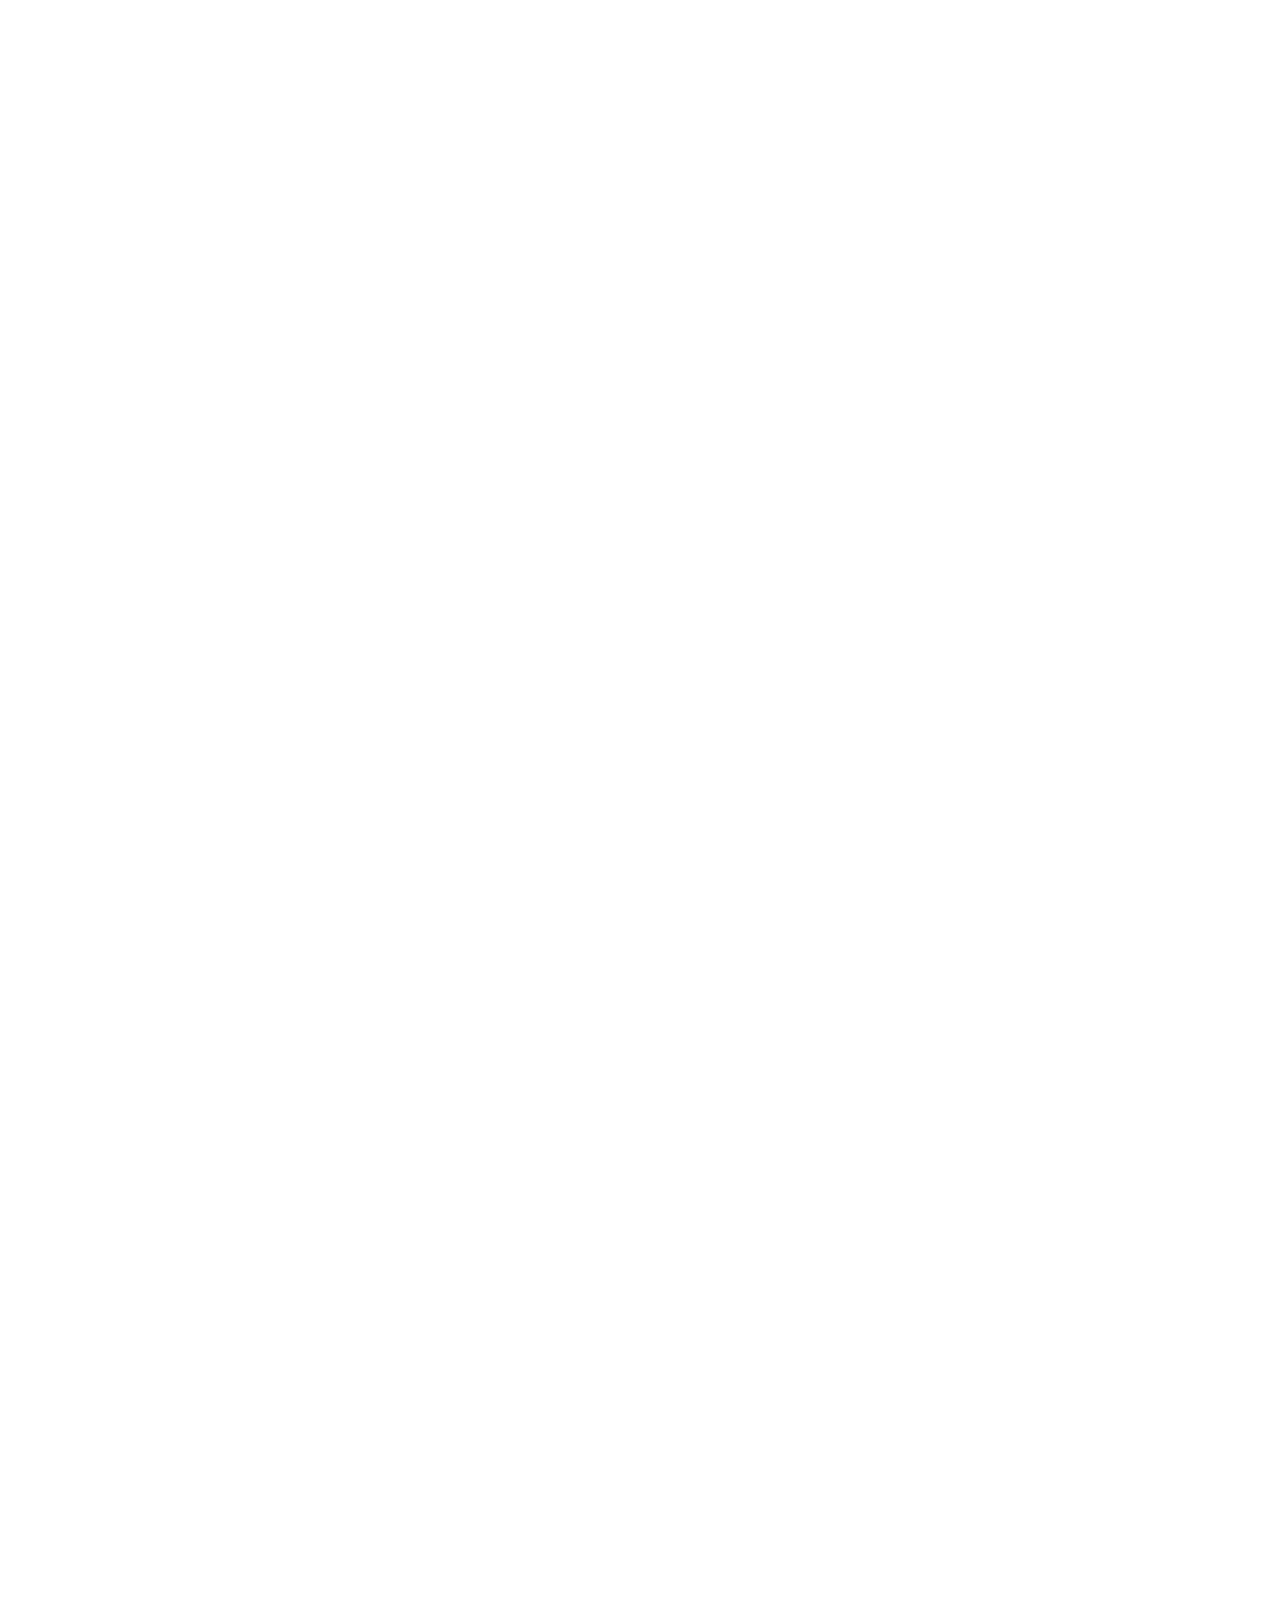
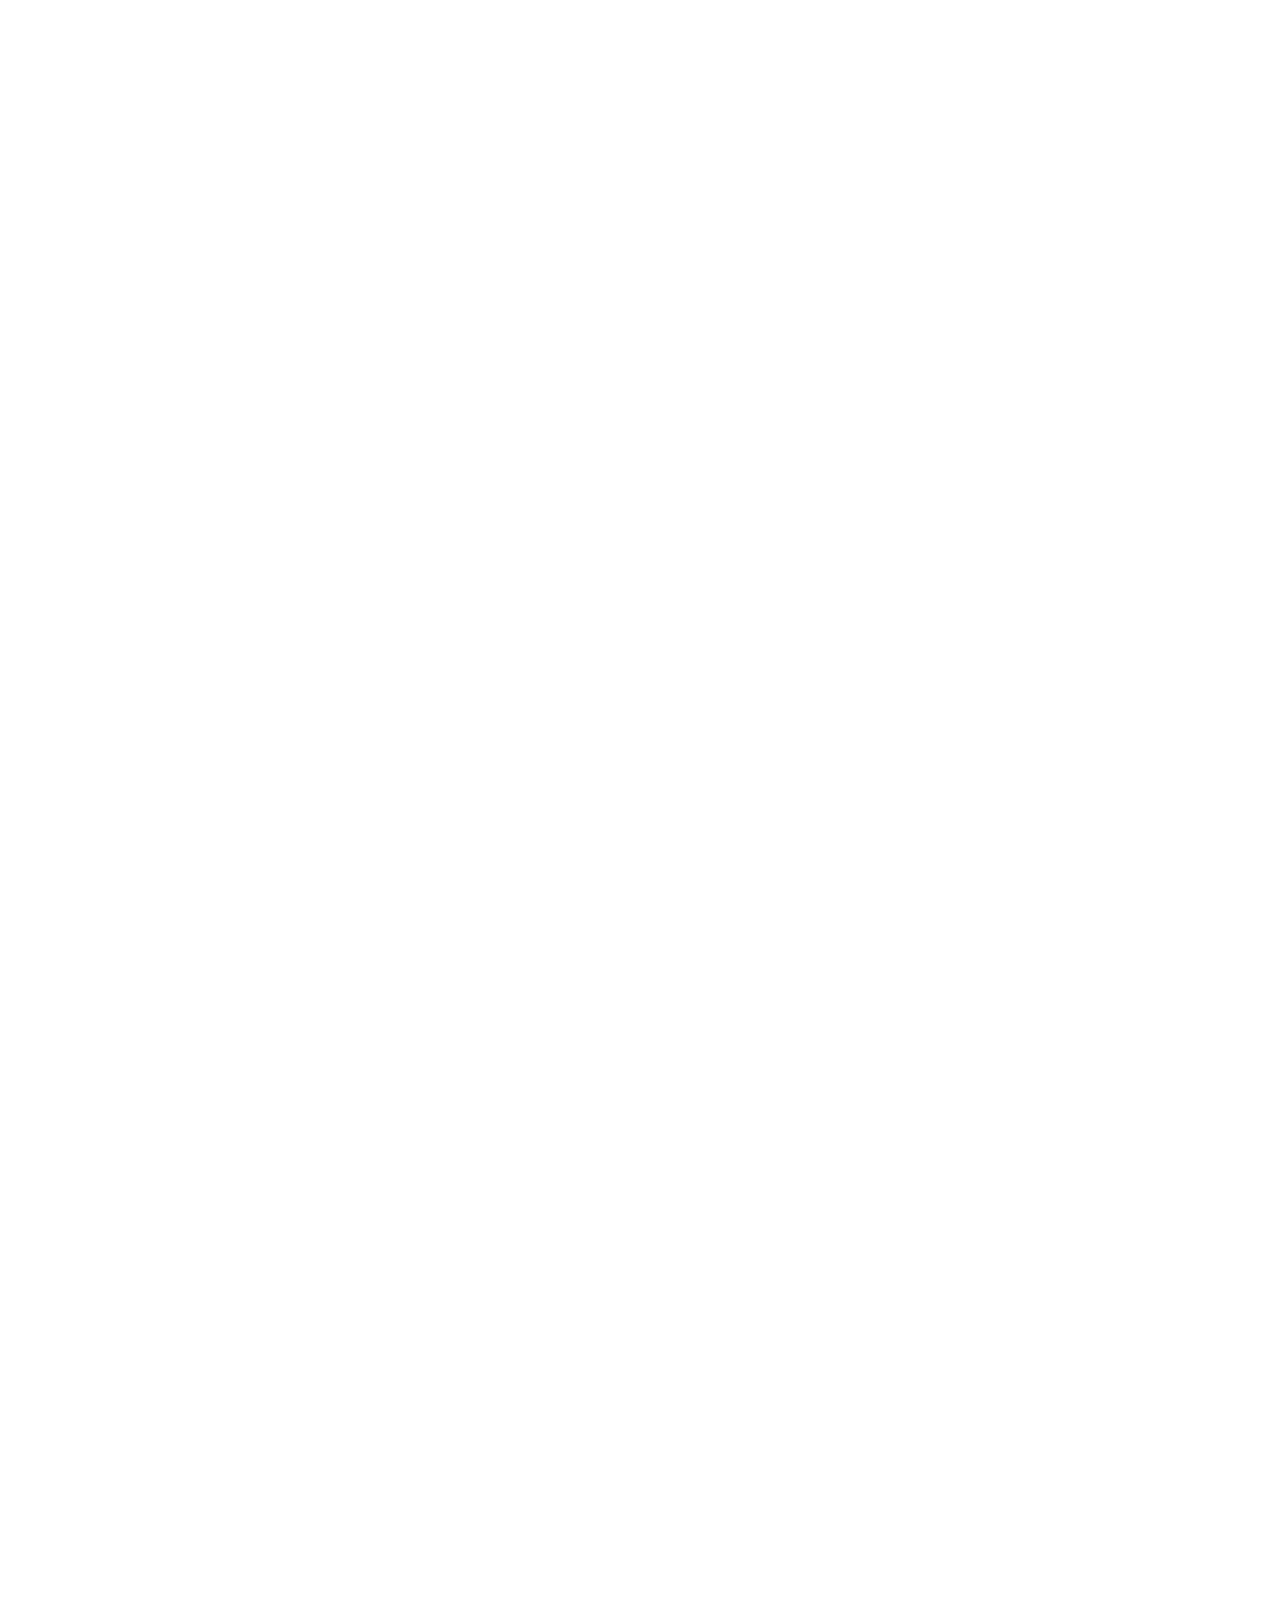
==== commit f787bf3c: "Merge pull request #23 from Kento121/fix_javascript" ====
--- a/index_mobile.html
+++ b/index_mobile.html
@@ -7,15 +7,21 @@
         <title>shovel_creators</title>
         <link rel="stylesheet" href="./css/reset.css" />
         <link rel="stylesheet" href="./css/home_mobile.css" />
-        <!-- <script>
+        <script>
             document.addEventListener("DOMContentLoaded", function () {
-                if (window.innerWidth > 599) {
-                    window.location.href = "index_pc.html"; // PC用のページ
+              const breakpoint = window.matchMedia("(max-width: 599px)");
+              // ブレイクポイントの状態が変更されたときのイベントリスナー
+              breakpoint.addEventListener("change", (e) => {
+                if (e.matches) {
+                  // ブレイクポイントに達した場合、init.htmlをリロード
+                  window.location.href = "init.html";
                 } else {
-                    window.location.href = "index_mobile.html"; // スマートフォン用のページ
+                  // ブレイクポイントから離れた場合も必要に応じて何か処理を行う
+                  window.location.href = "init.html";
                 }
+              });
             });
-        </script> -->
+          </script>
     </head>
     <body>
         <section class="top" id="top">
--- a/css/home_mobile.css
+++ b/css/home_mobile.css
@@ -532,7 +532,7 @@
   margin-bottom: 0px;
 }
 .special_point-text {
-  font-size: 3.5vw;
+  font-size: 4.5vw;
   font-family: "hakobera_bold";
   line-height: 1.2;
   padding-top: 0.7rem;
@@ -540,7 +540,7 @@
 .special_point-img {
   margin: 0 auto;
   padding-bottom: 7%;
-  width: 80%;
+  width: 100%;
 }
 .special_point-img2 {
   margin-top: 3%;
@@ -557,4 +557,4 @@
   color: #fff;
   font-family: "hakobera_regular";
   width: 100%;
-}+}/*# sourceMappingURL=home_mobile.css.map */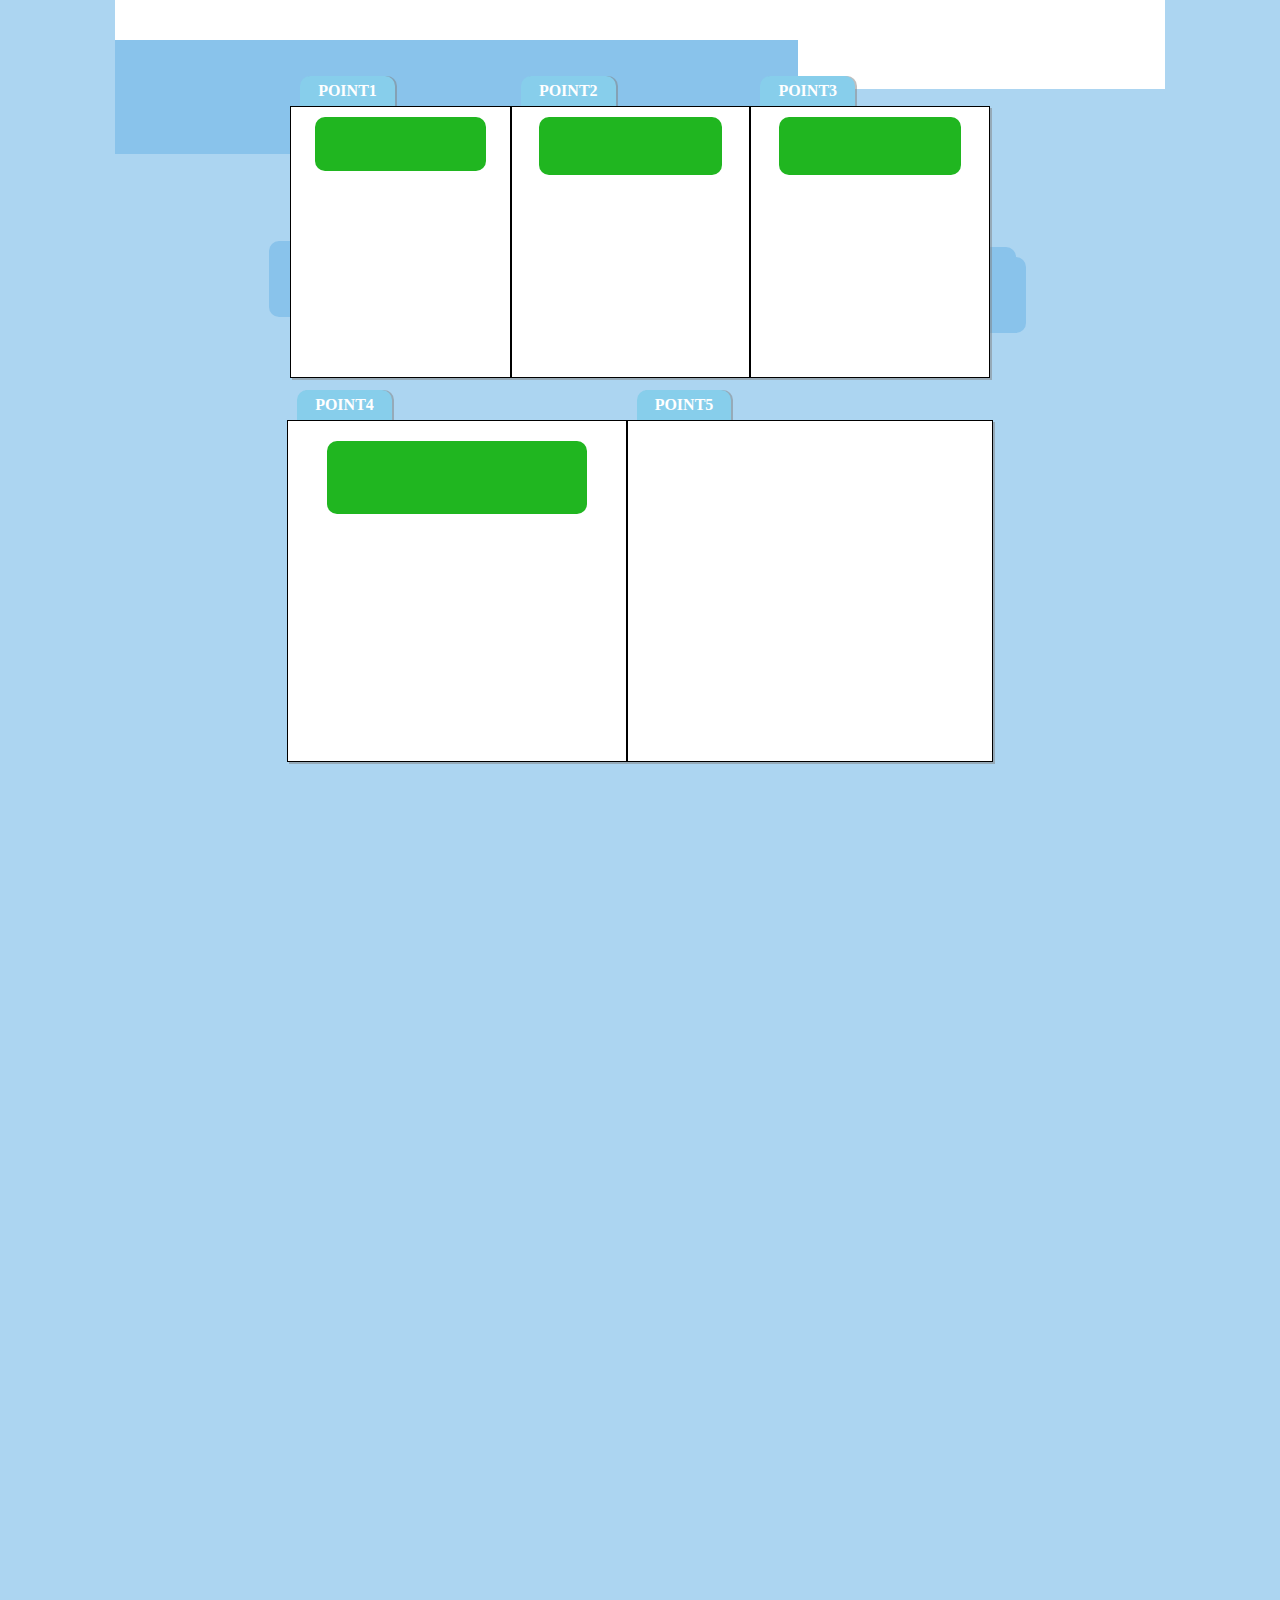
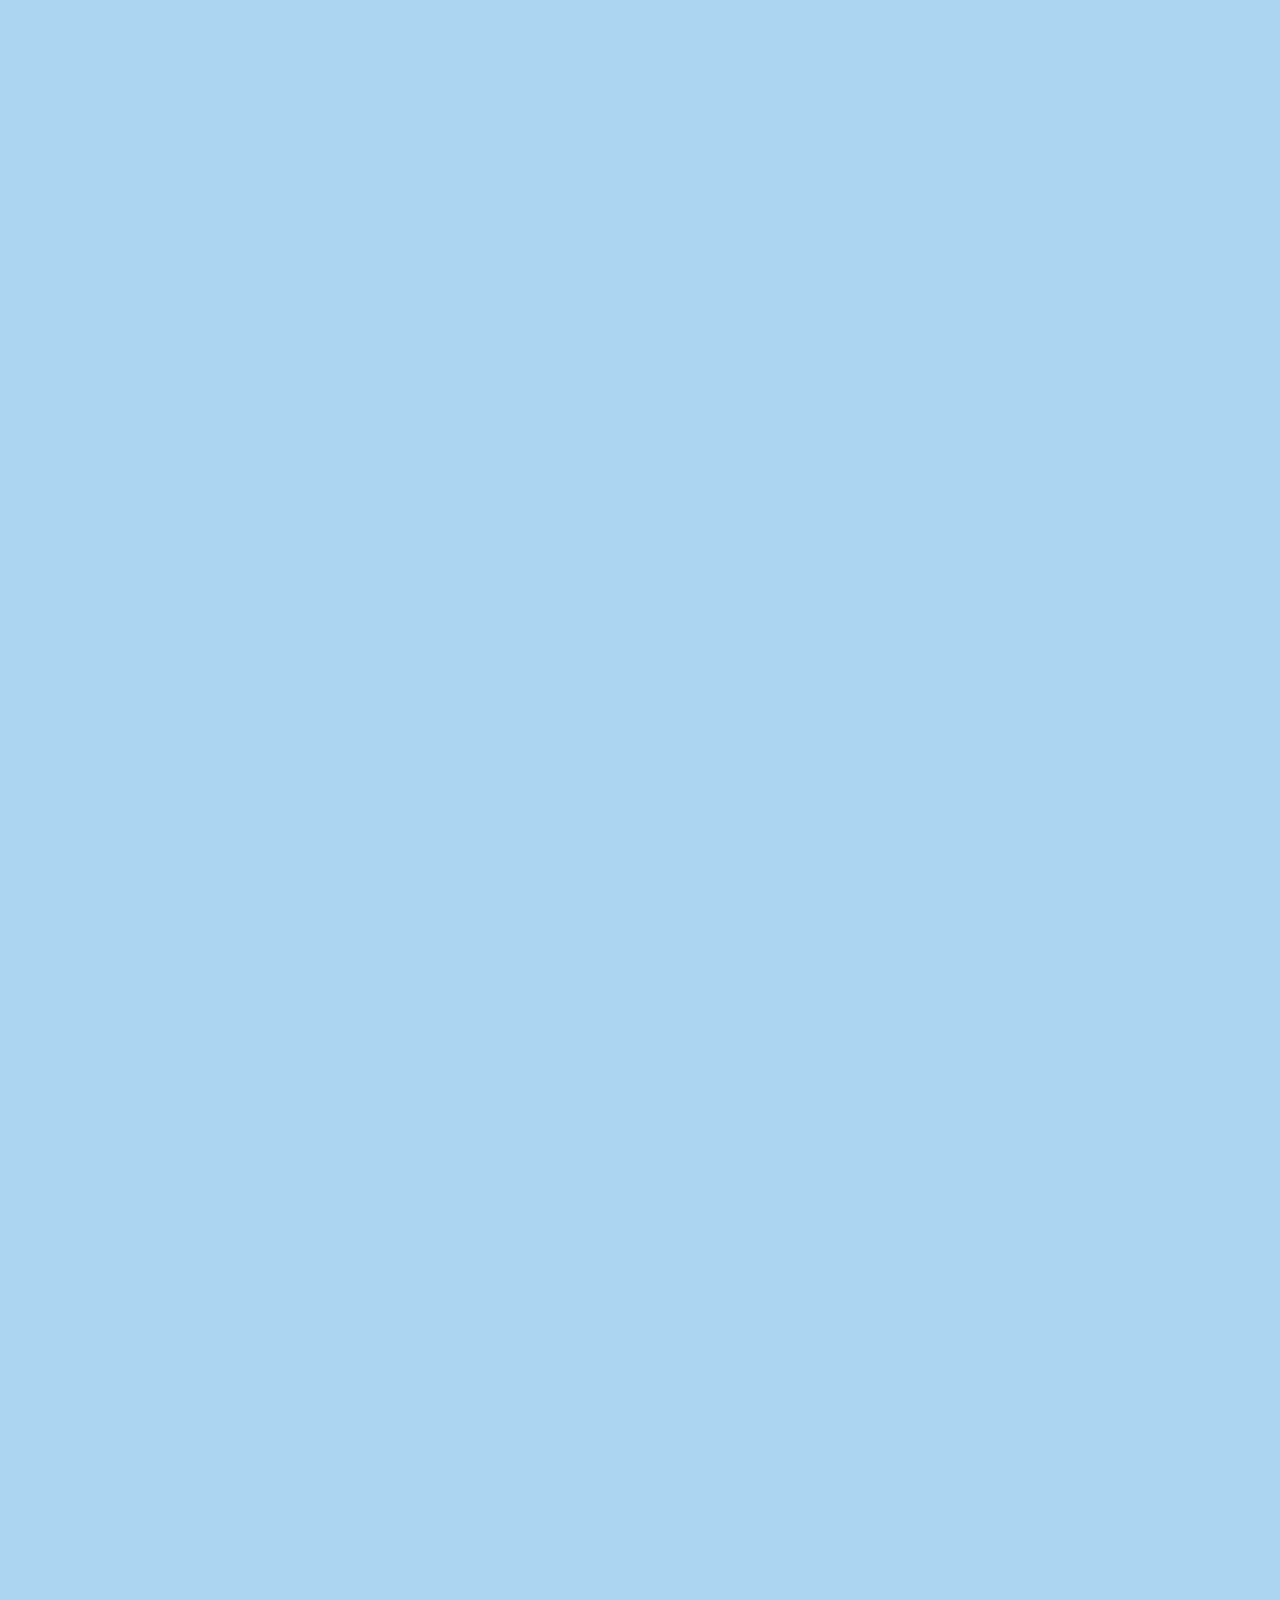
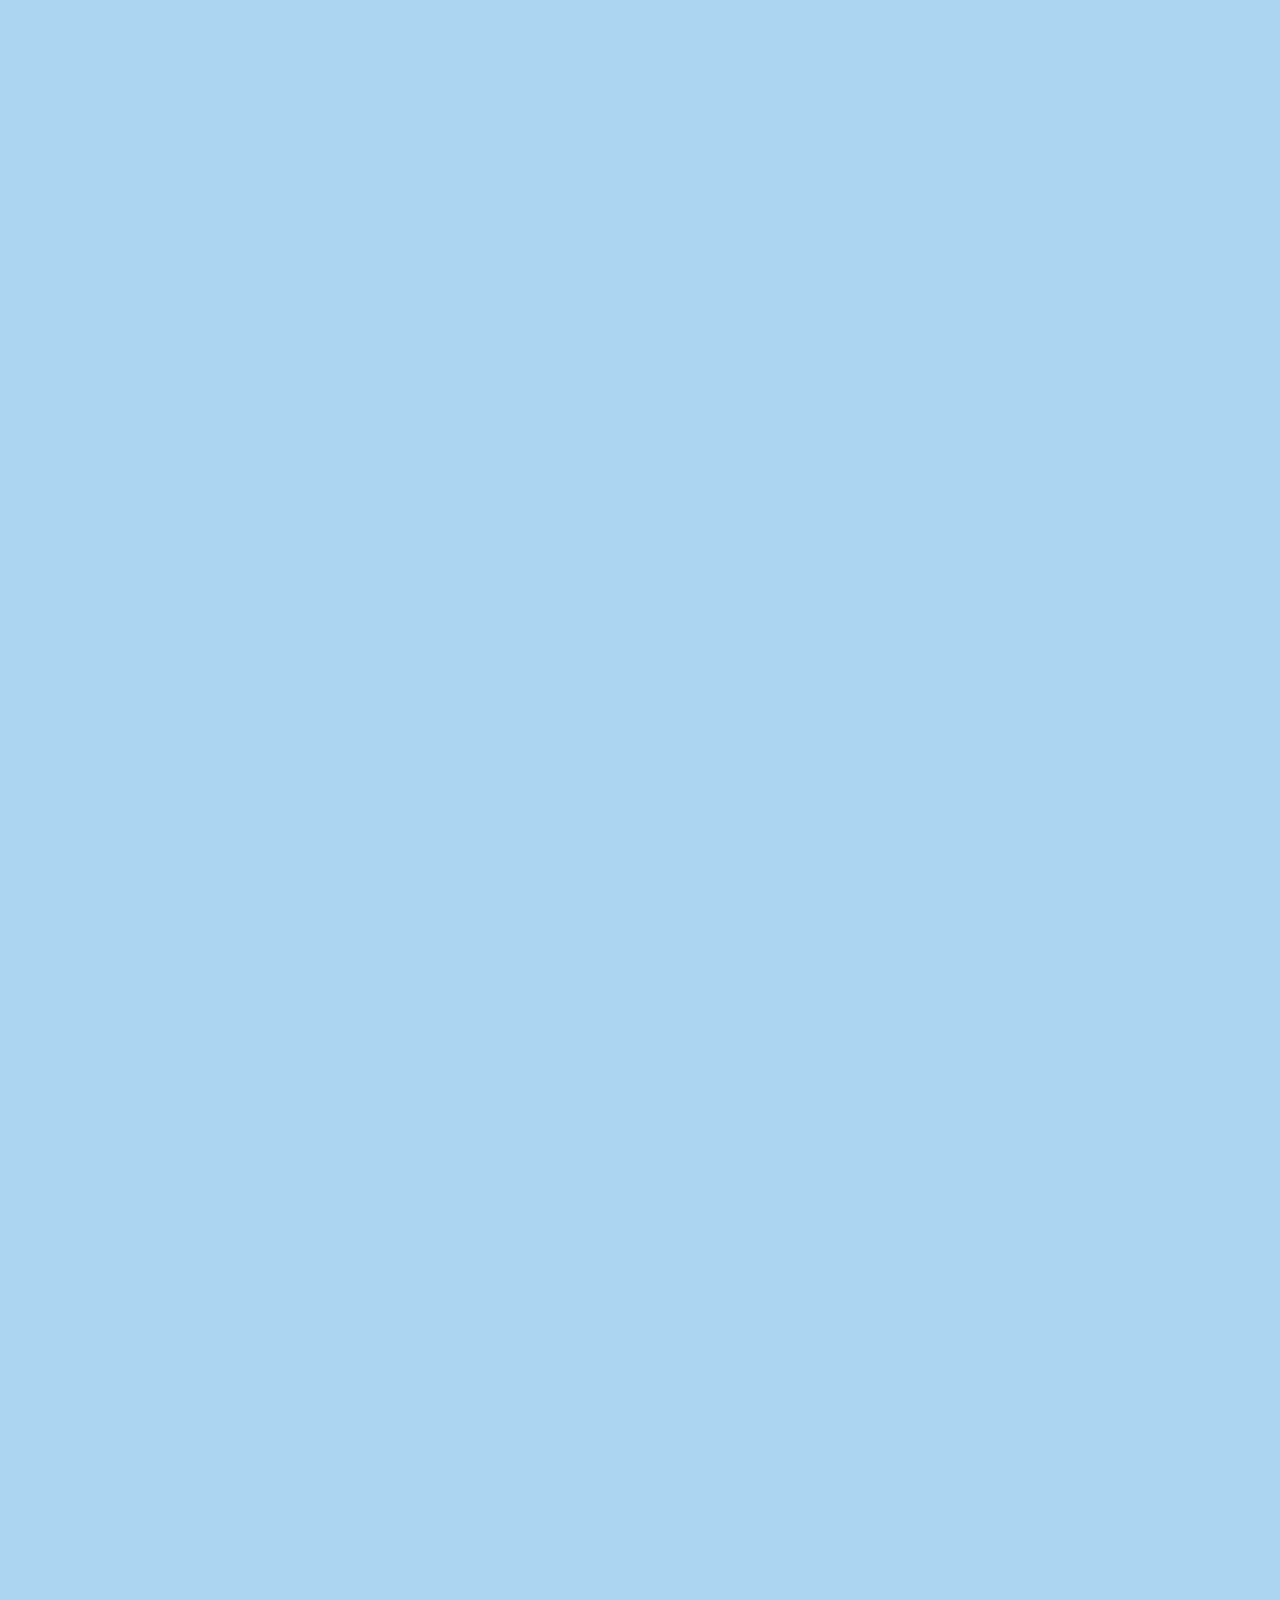
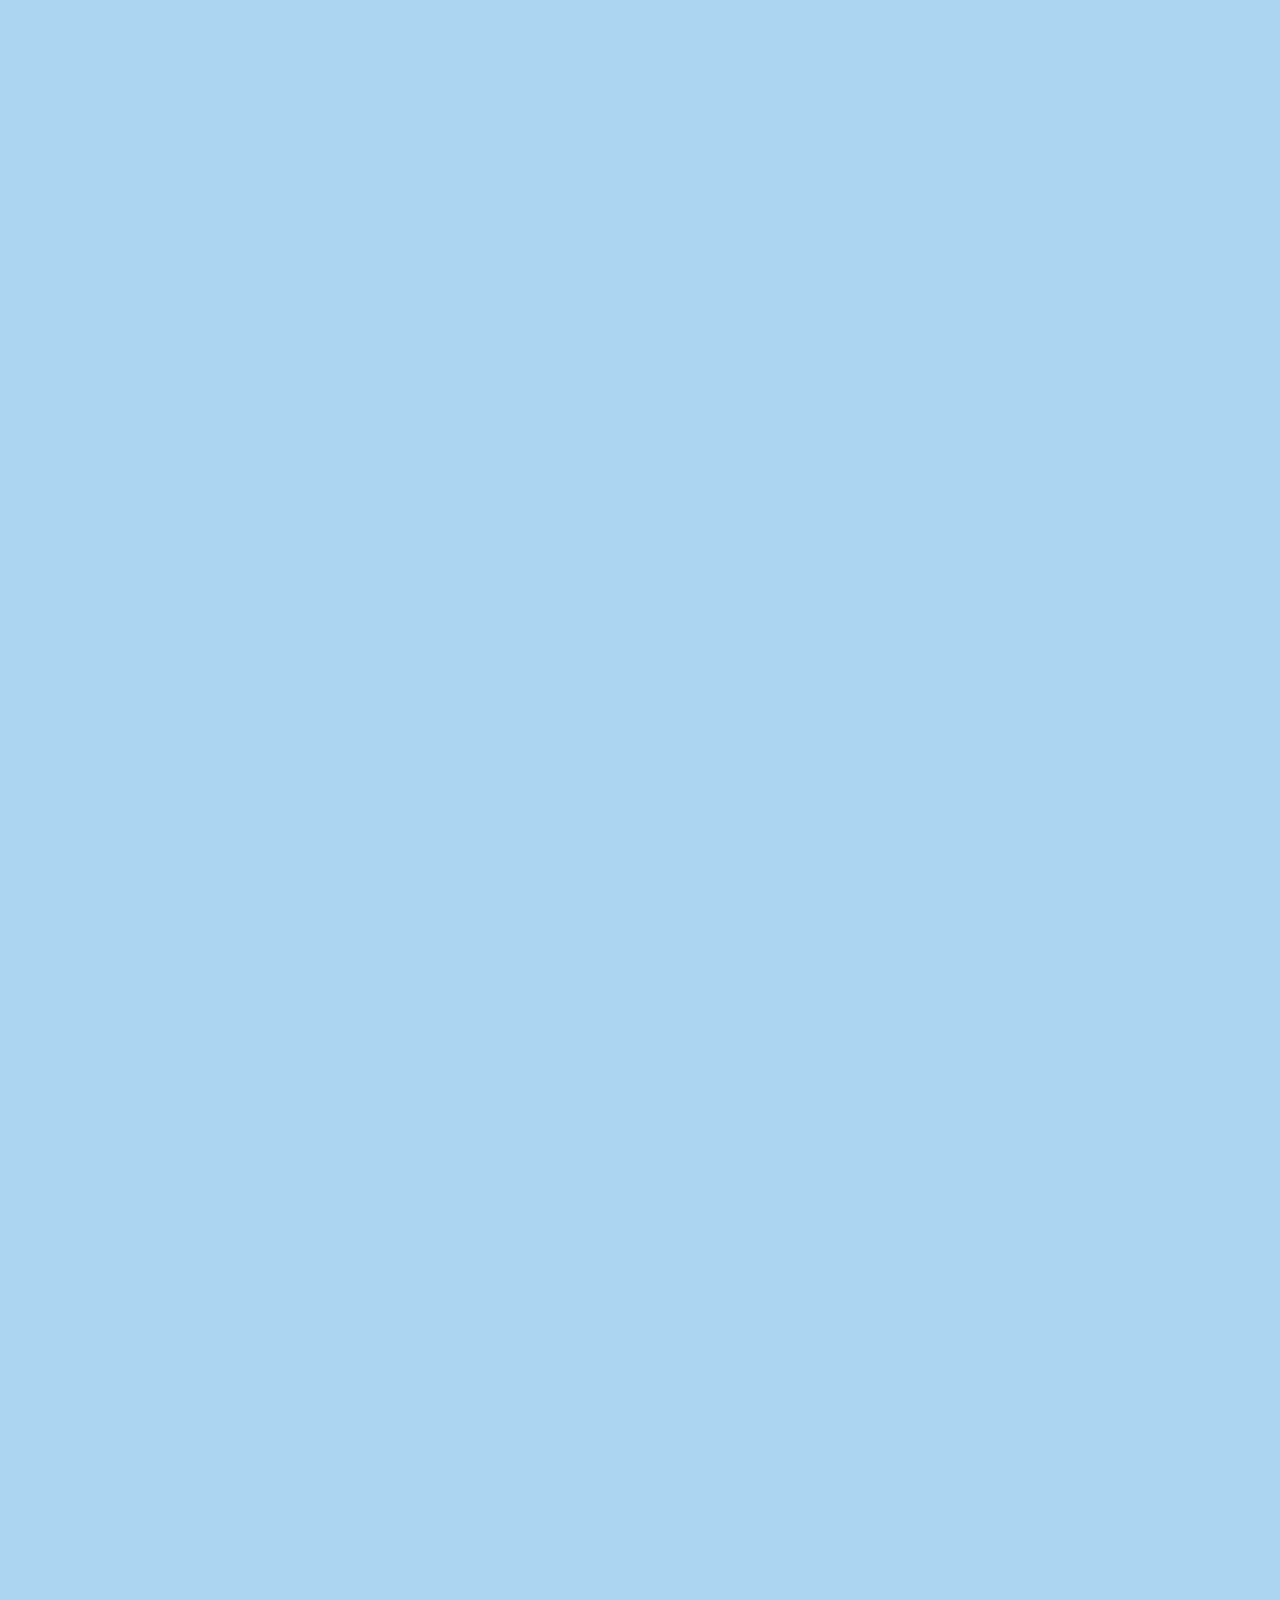
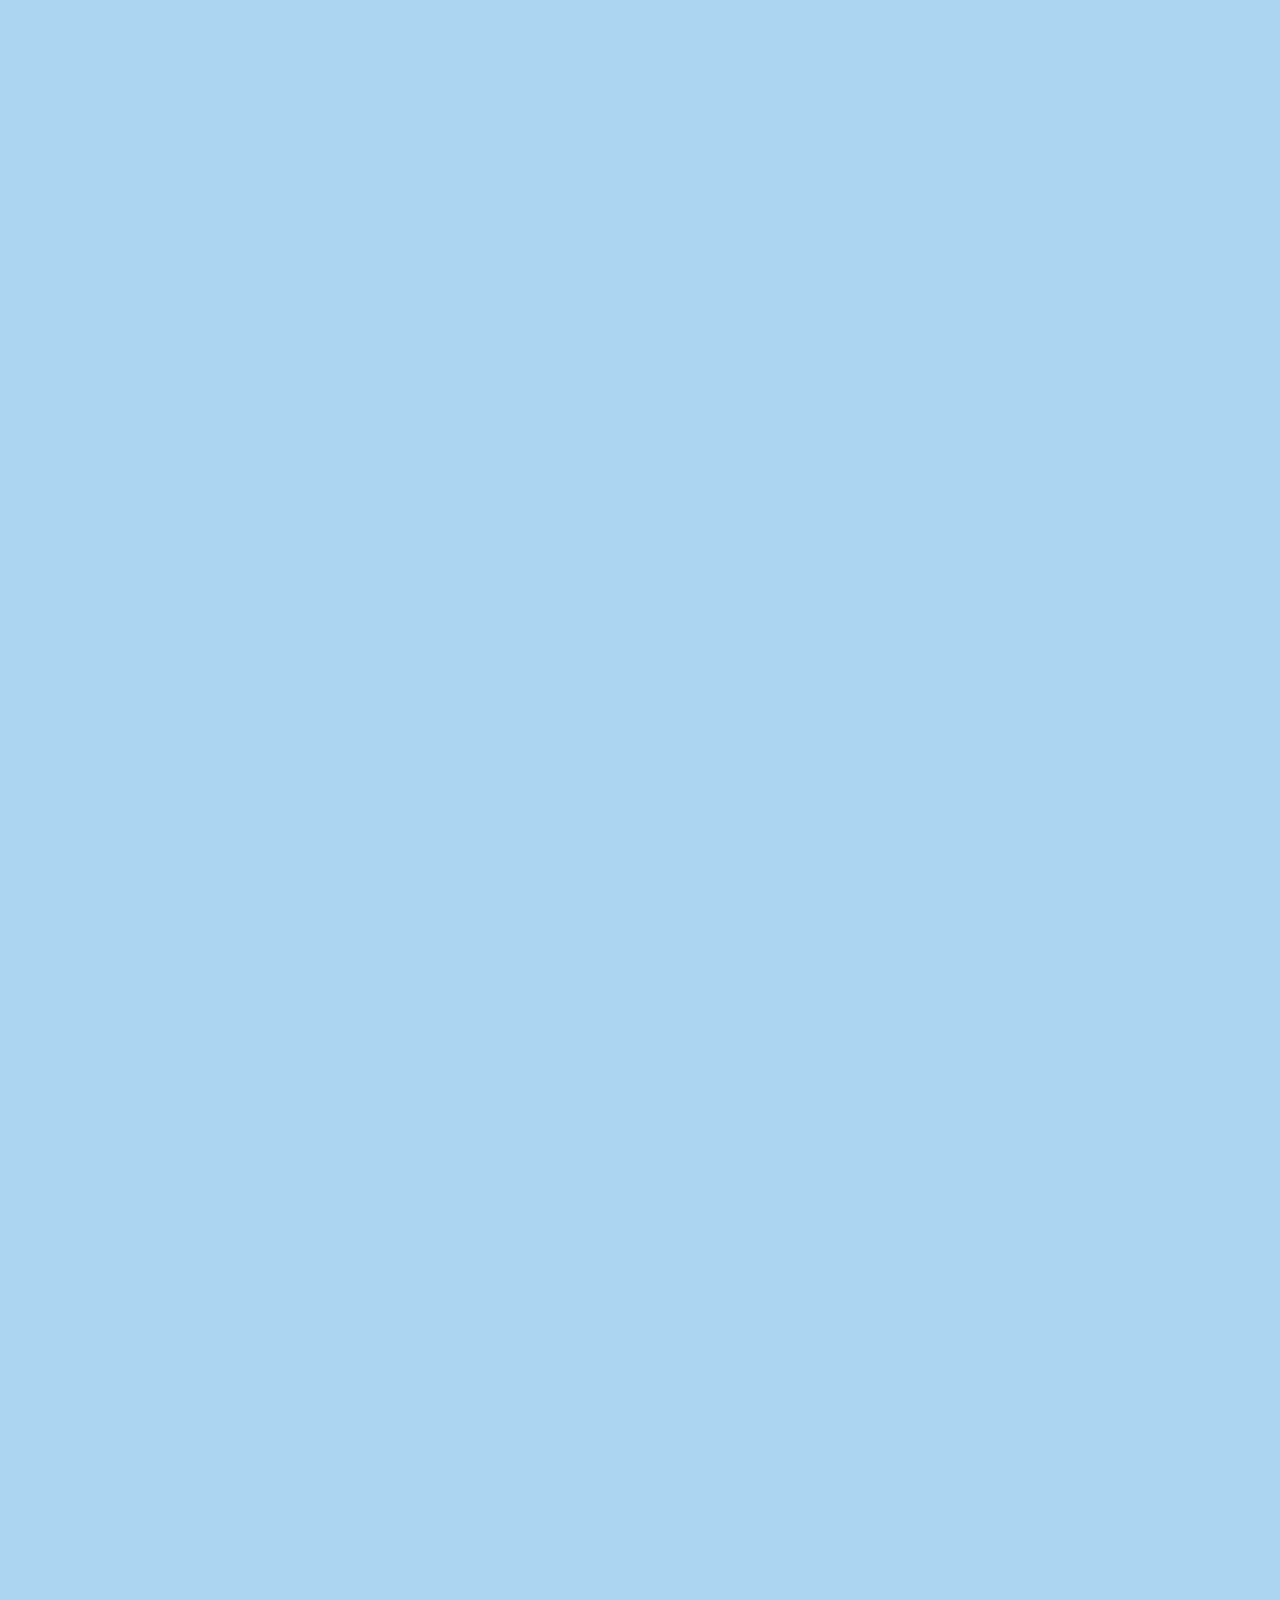
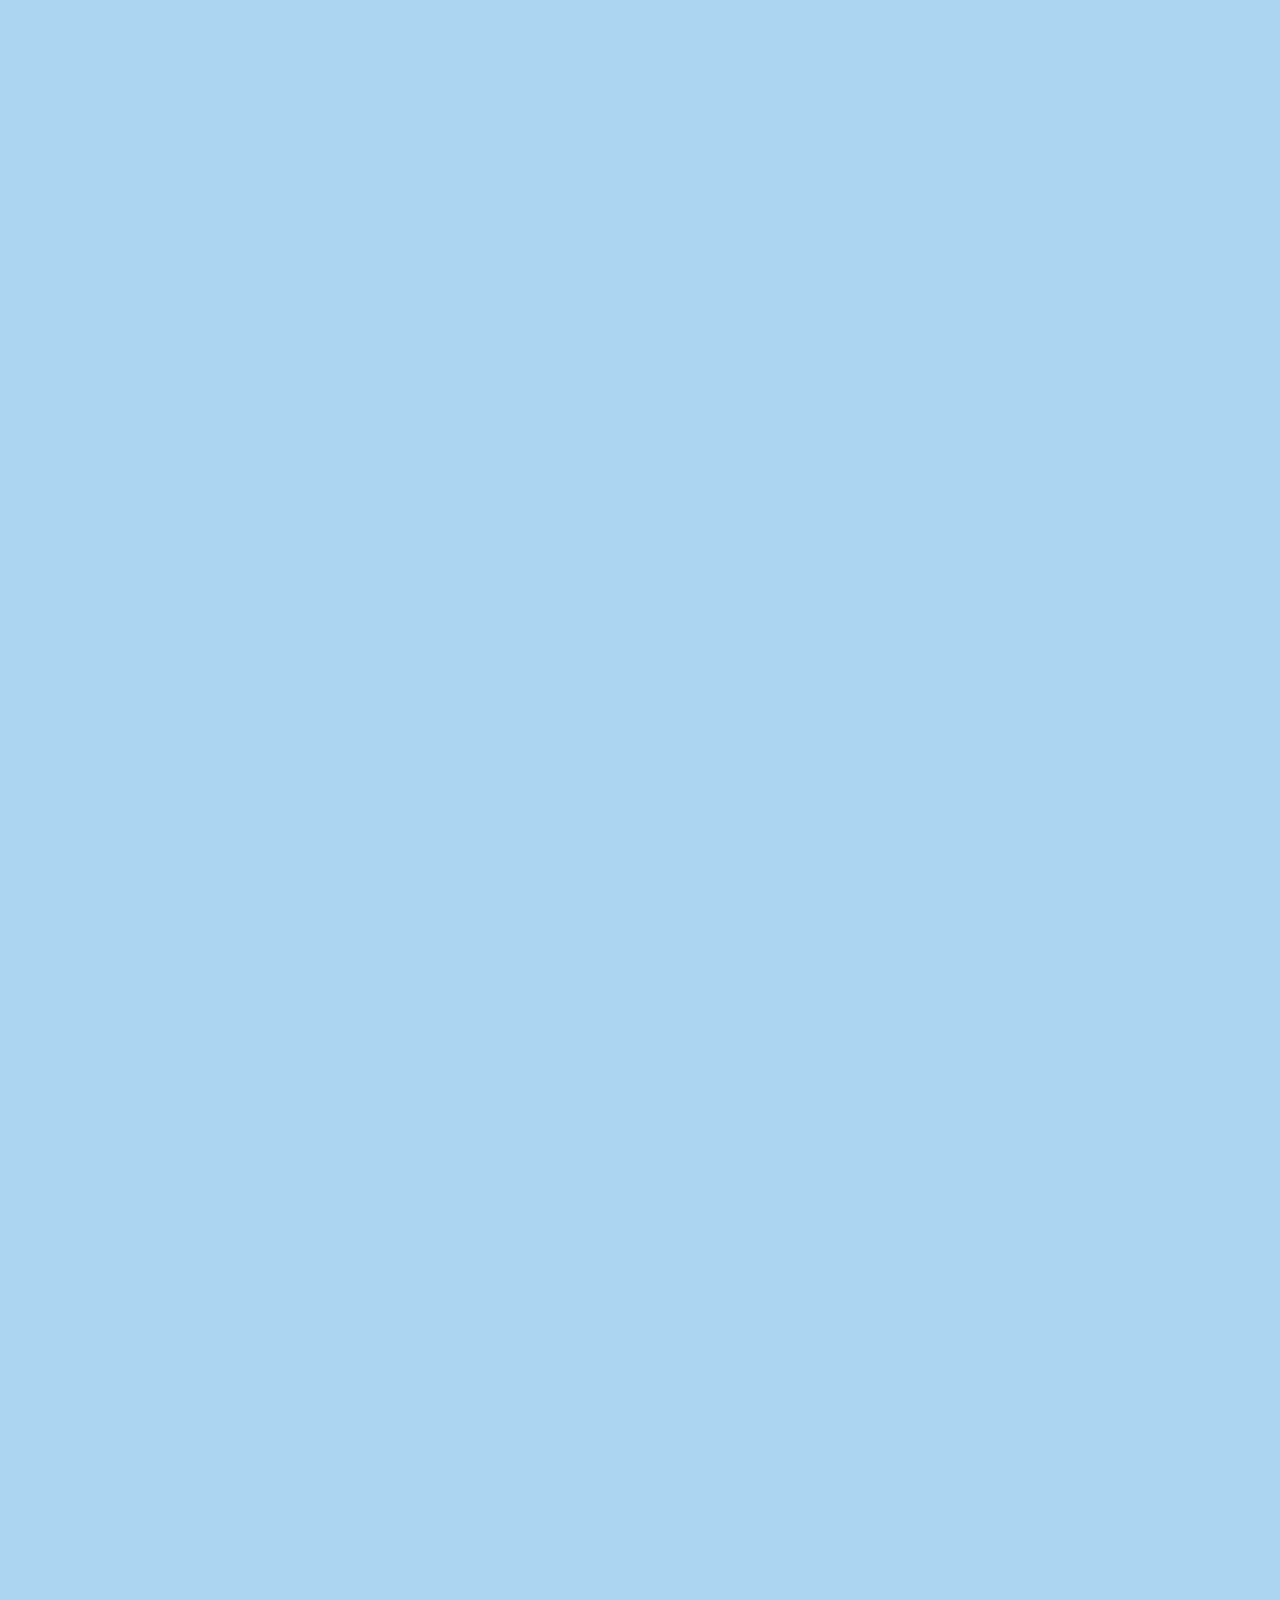
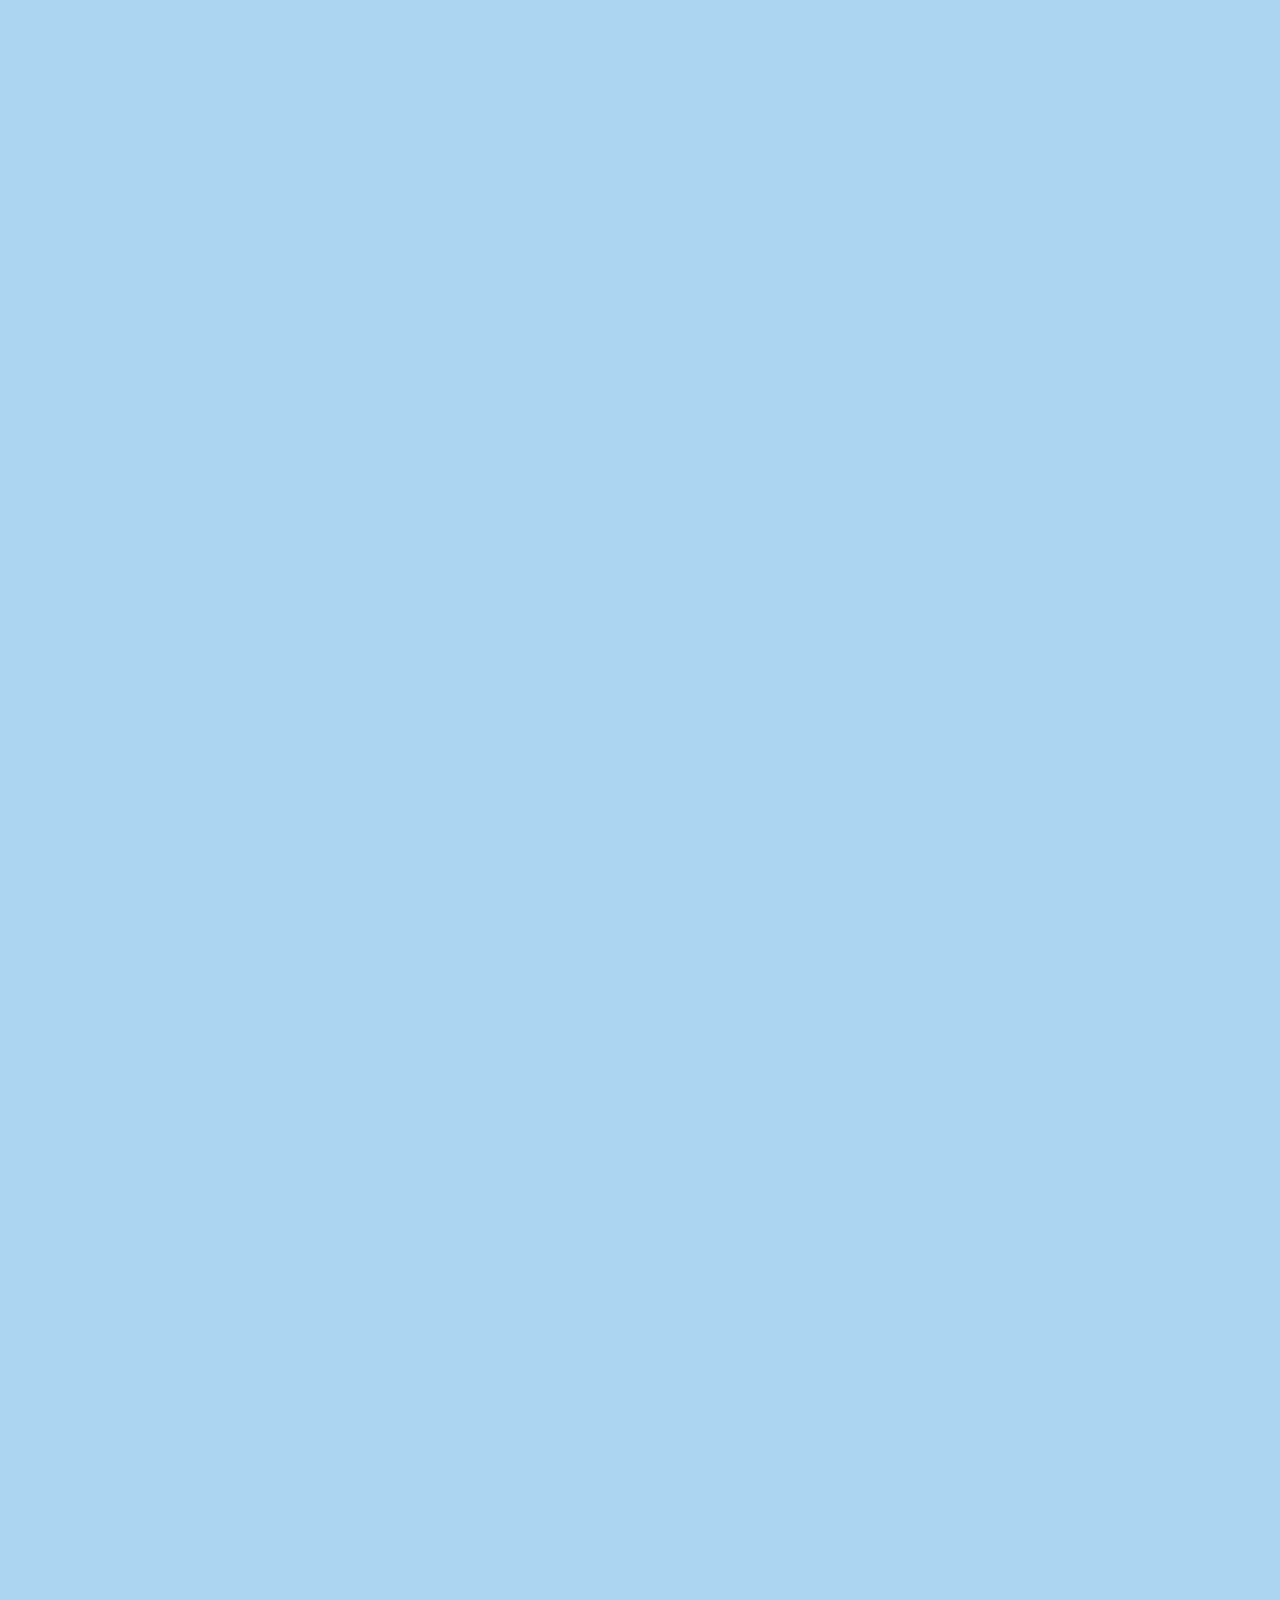
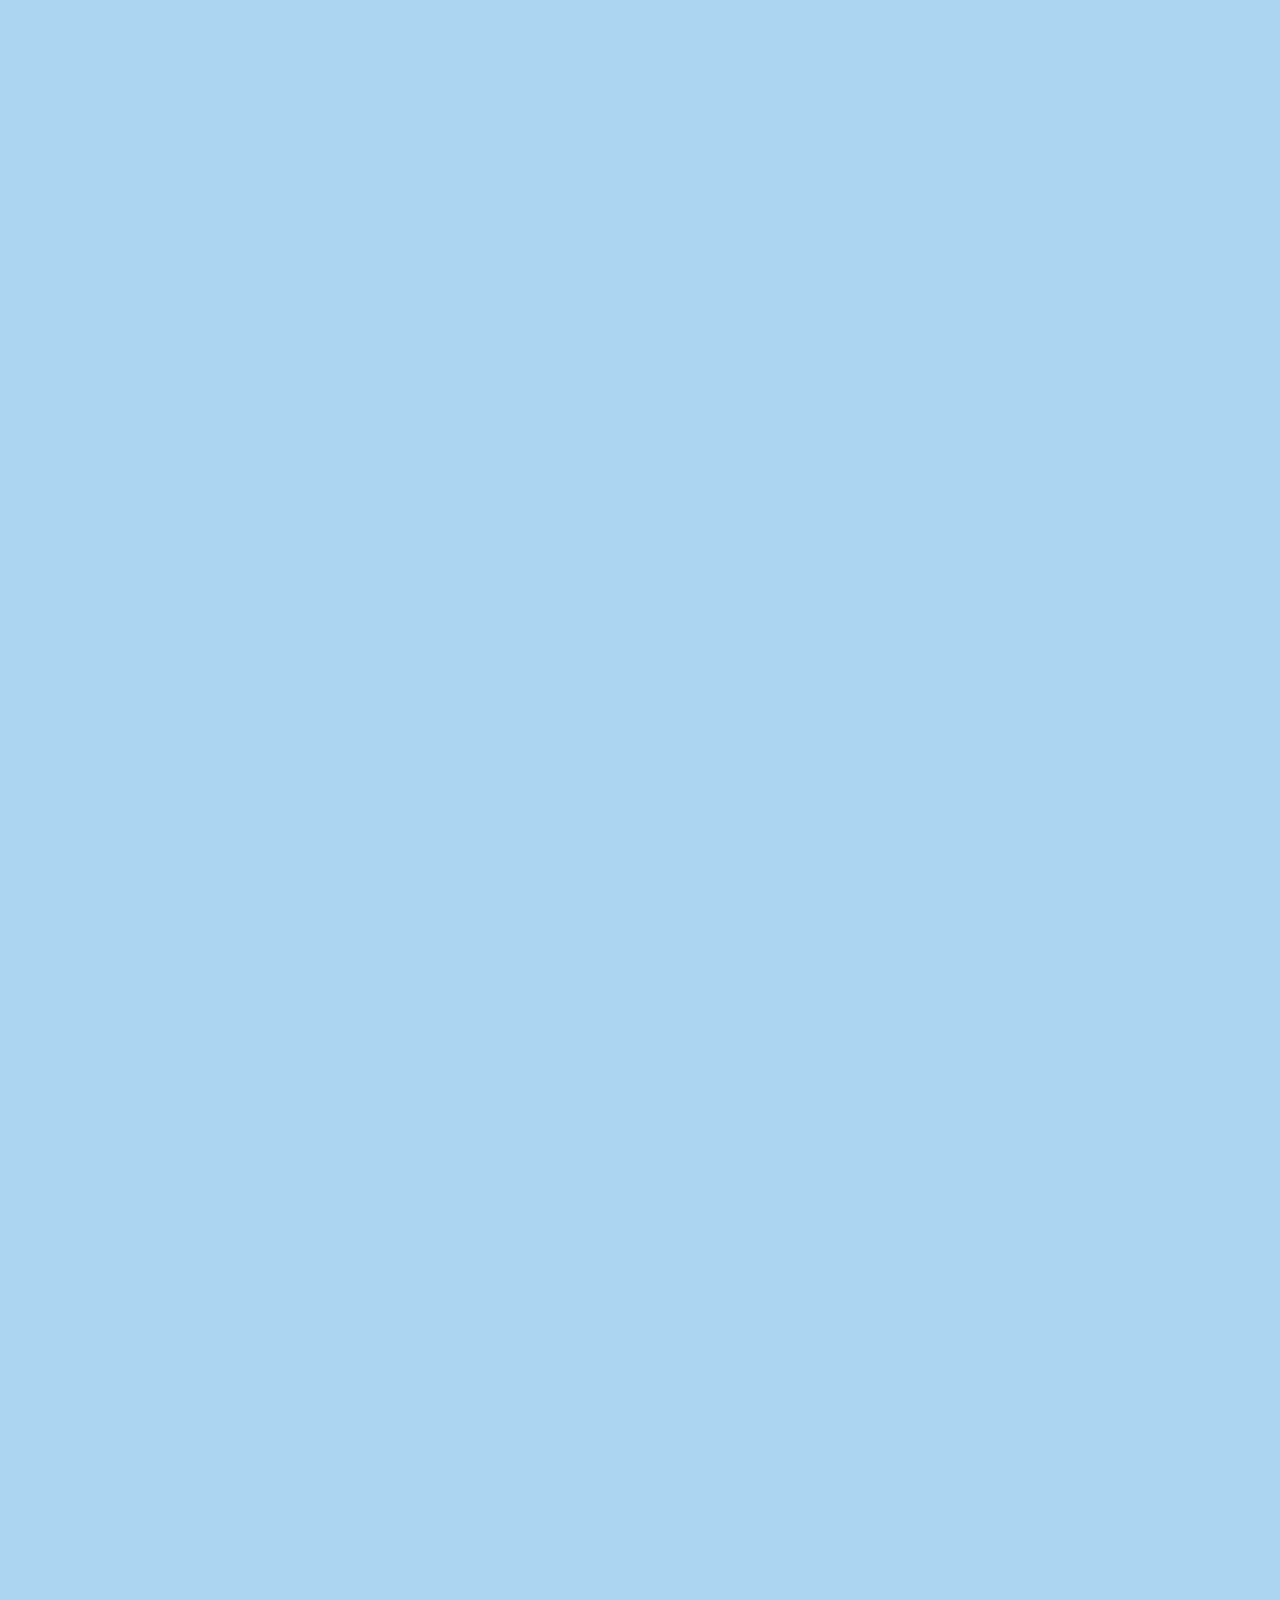
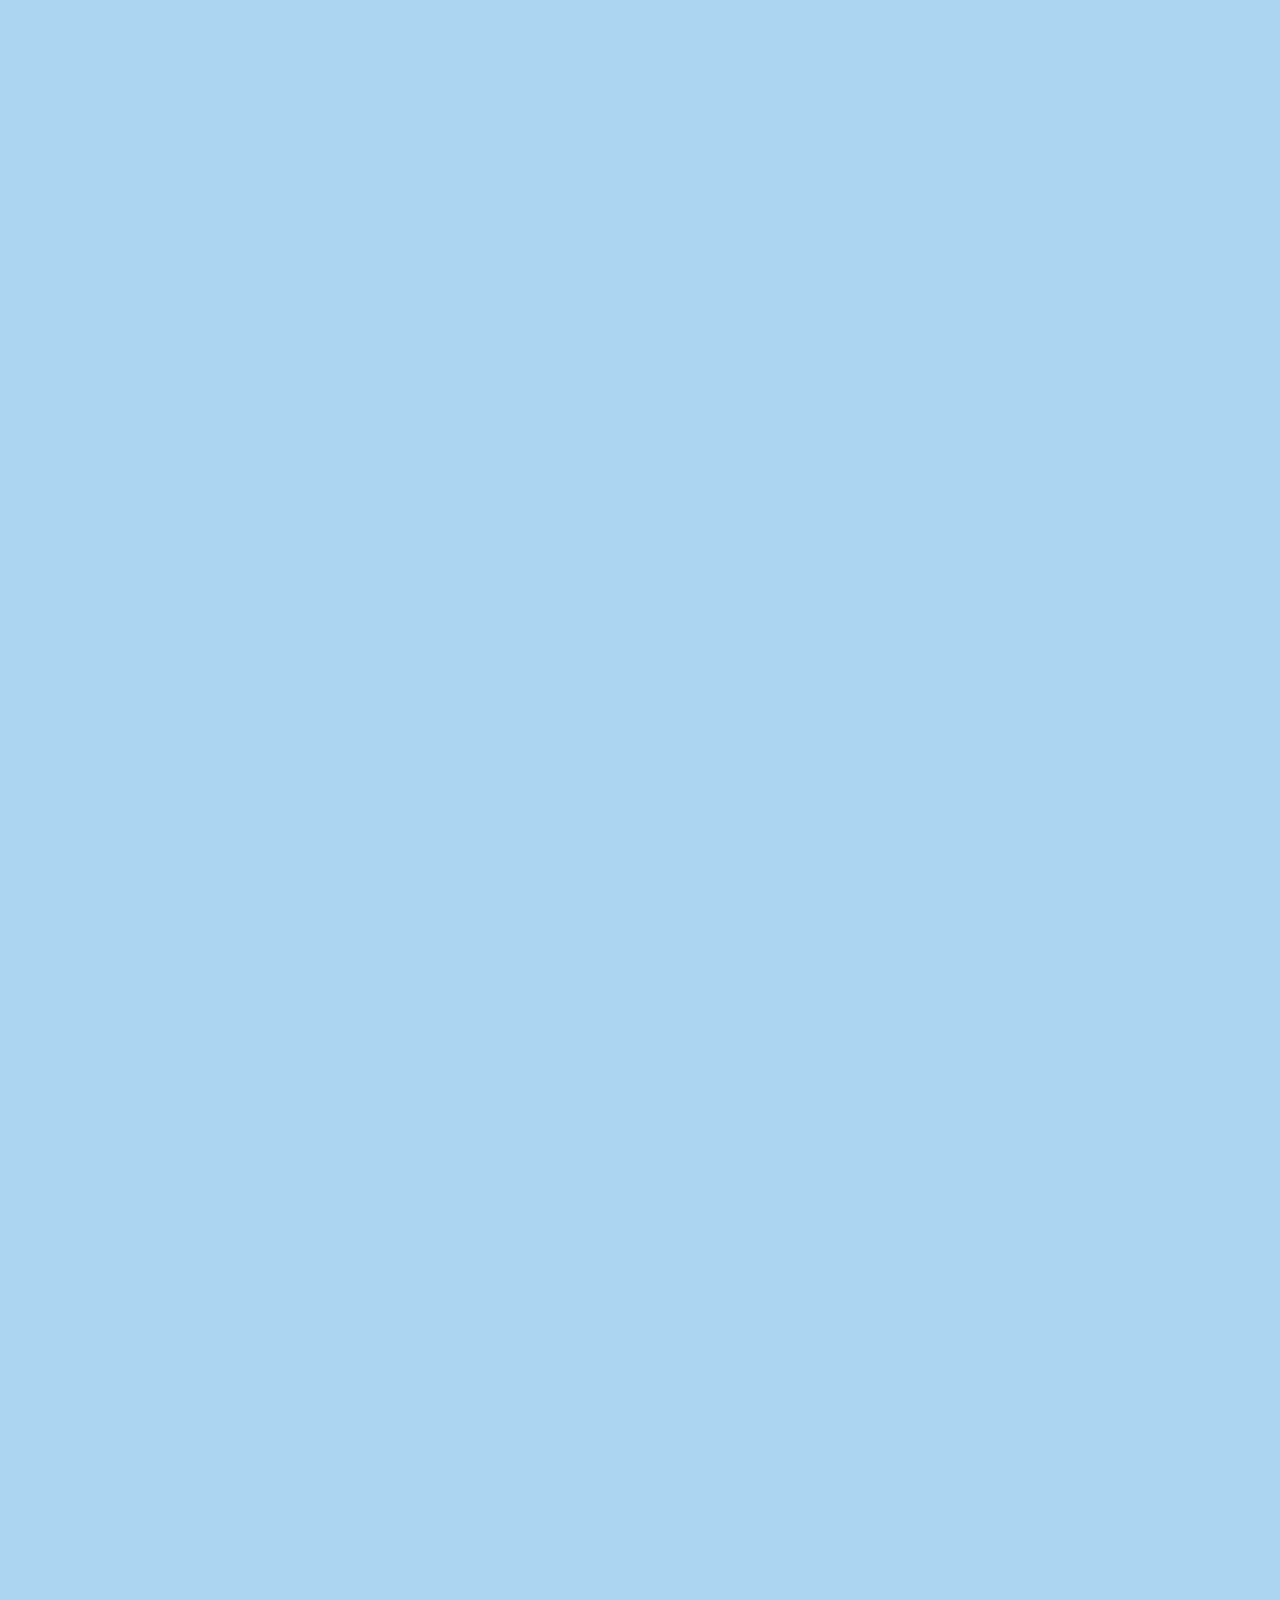
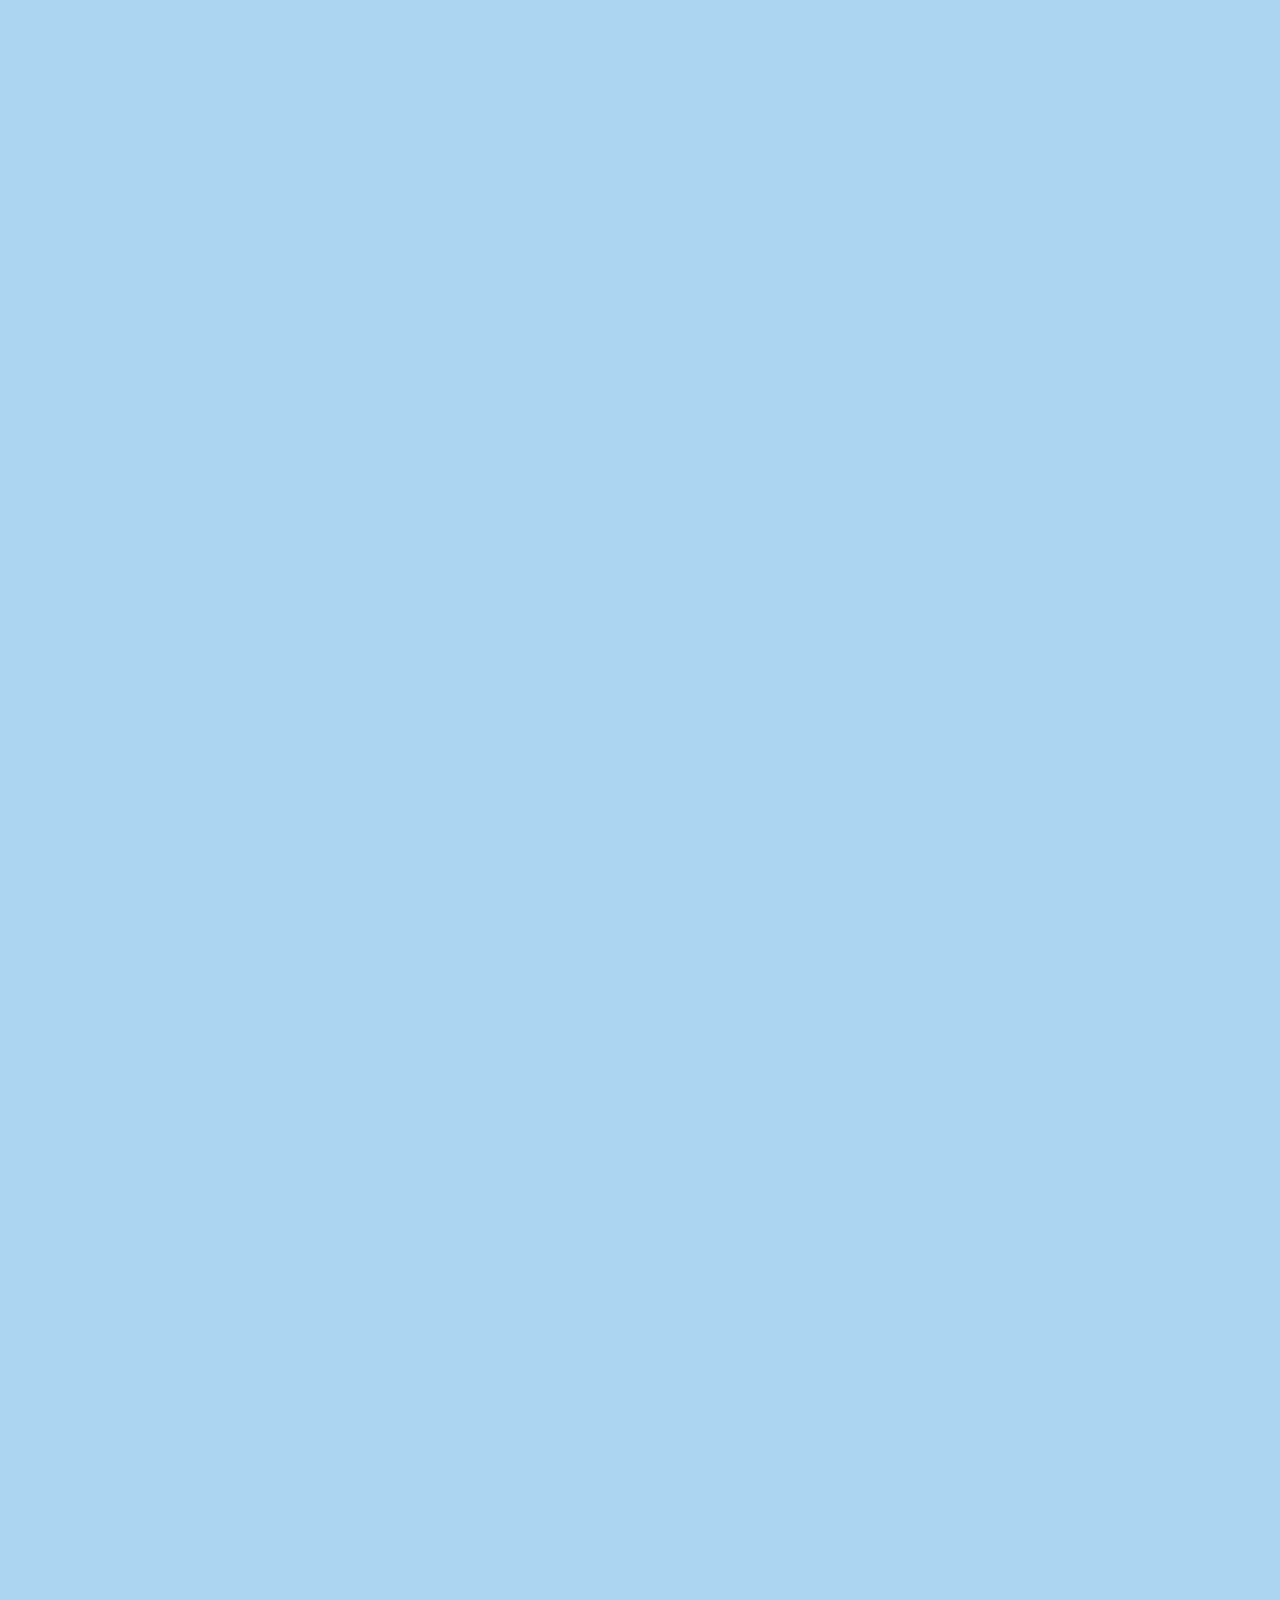
==== commit 6a3e935b: "Merge pull request #24 from Kento121/fix/pc_line" ====
--- a/index_mobile.html
+++ b/index_mobile.html
@@ -12,13 +12,7 @@
               const breakpoint = window.matchMedia("(max-width: 599px)");
               // ブレイクポイントの状態が変更されたときのイベントリスナー
               breakpoint.addEventListener("change", (e) => {
-                if (e.matches) {
-                  // ブレイクポイントに達した場合、init.htmlをリロード
                   window.location.href = "init.html";
-                } else {
-                  // ブレイクポイントから離れた場合も必要に応じて何か処理を行う
-                  window.location.href = "init.html";
-                }
               });
             });
           </script>
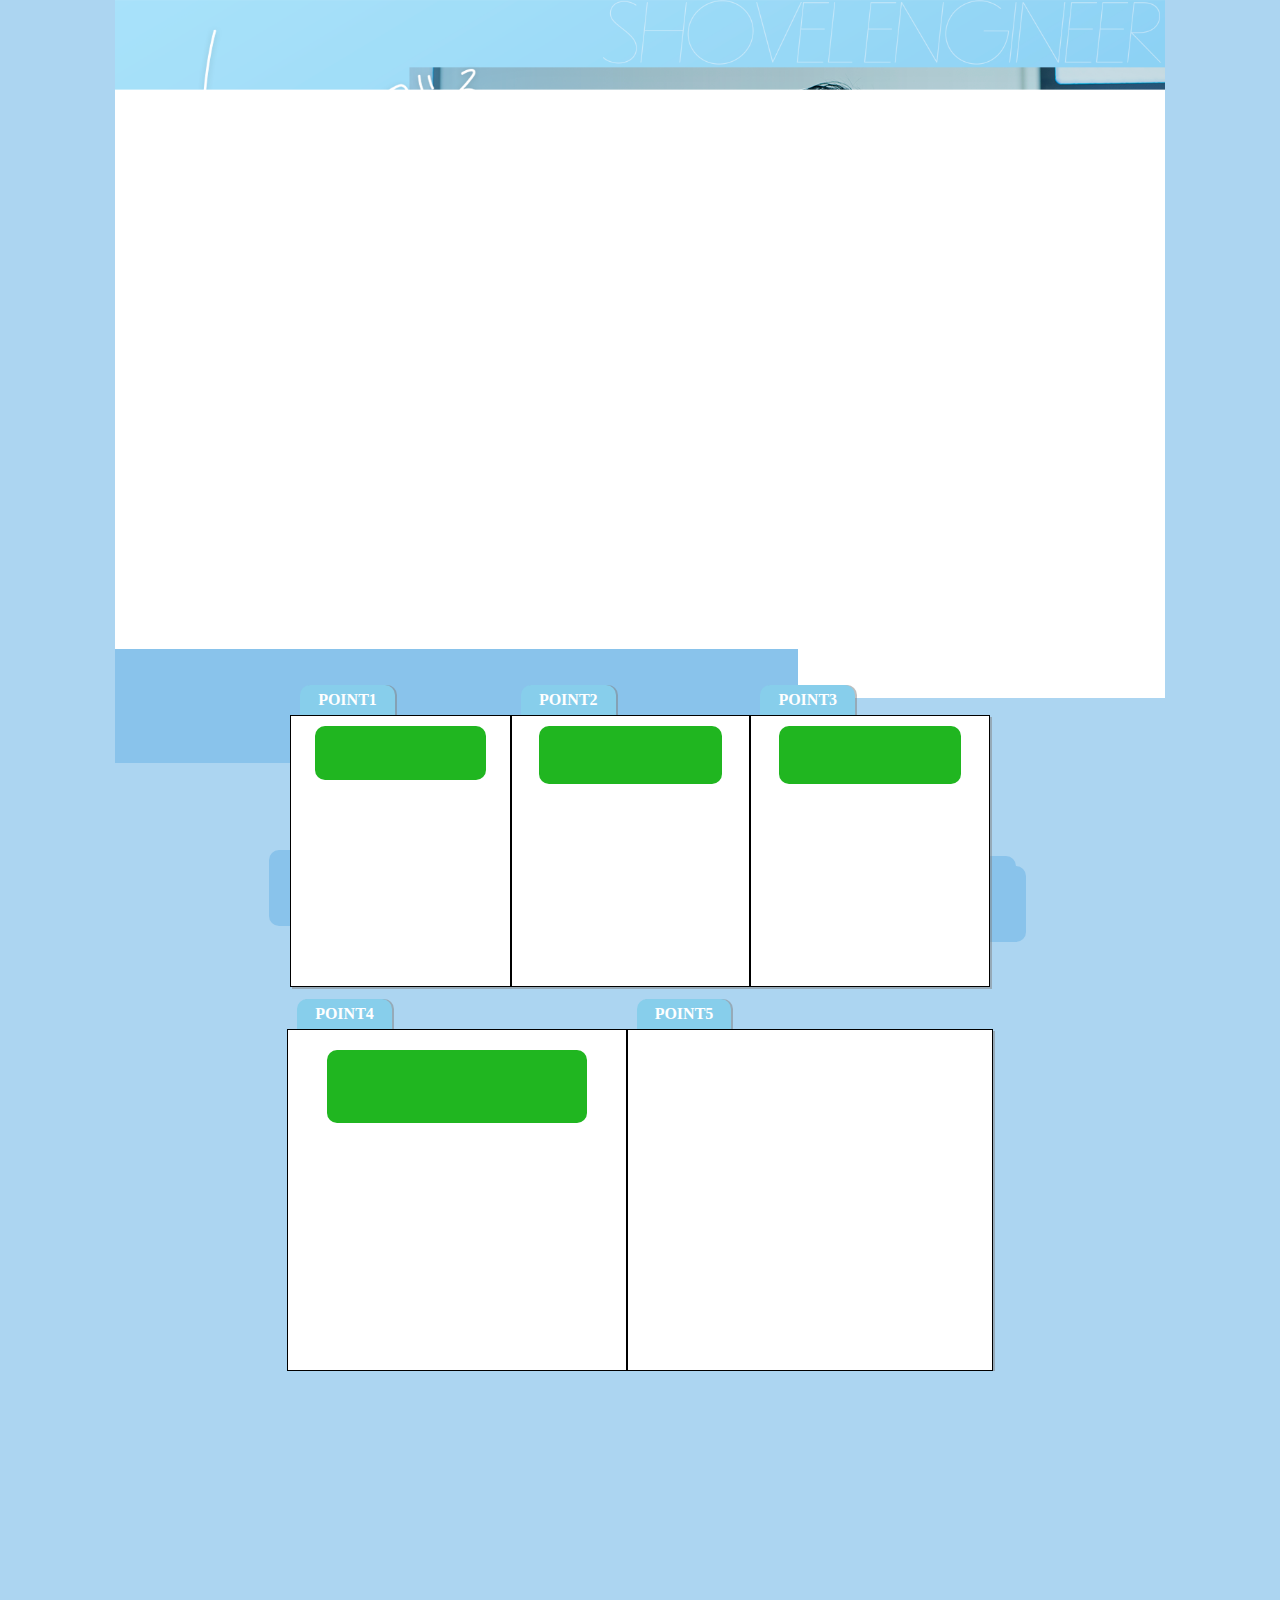
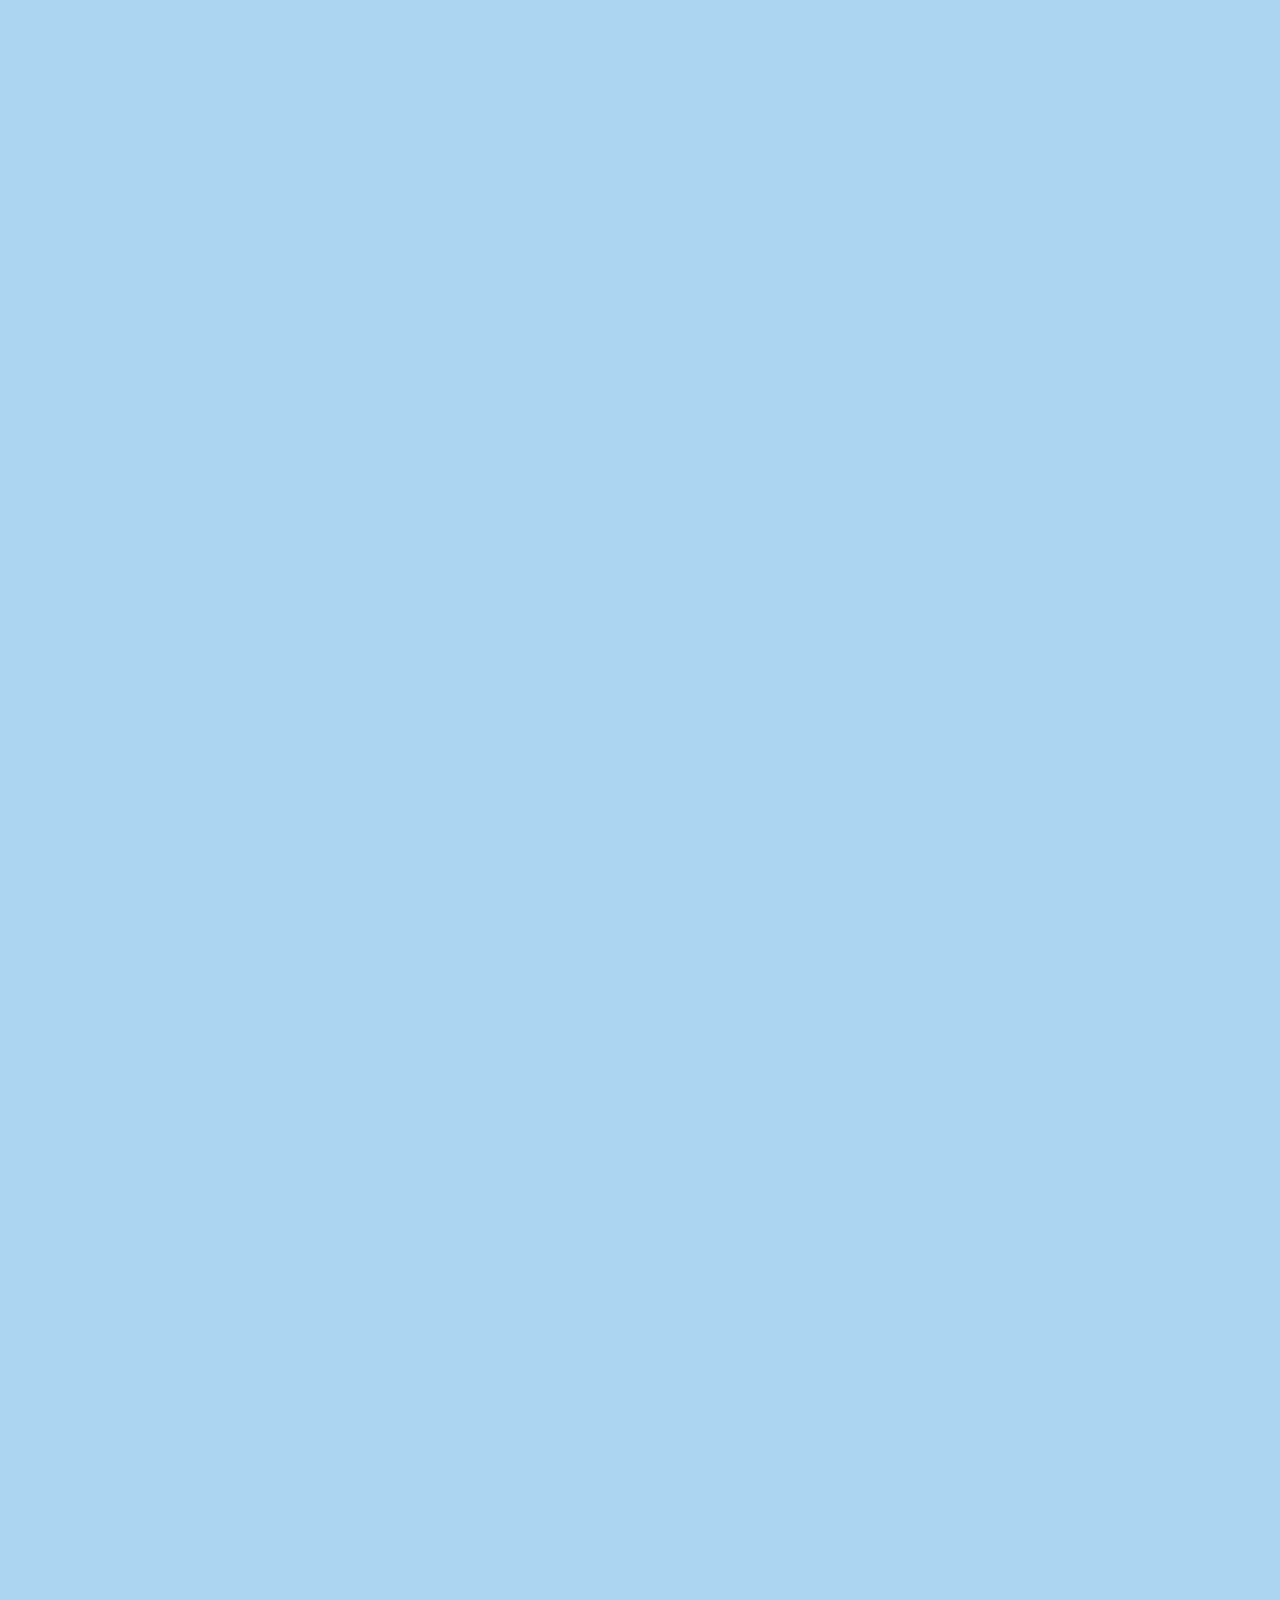
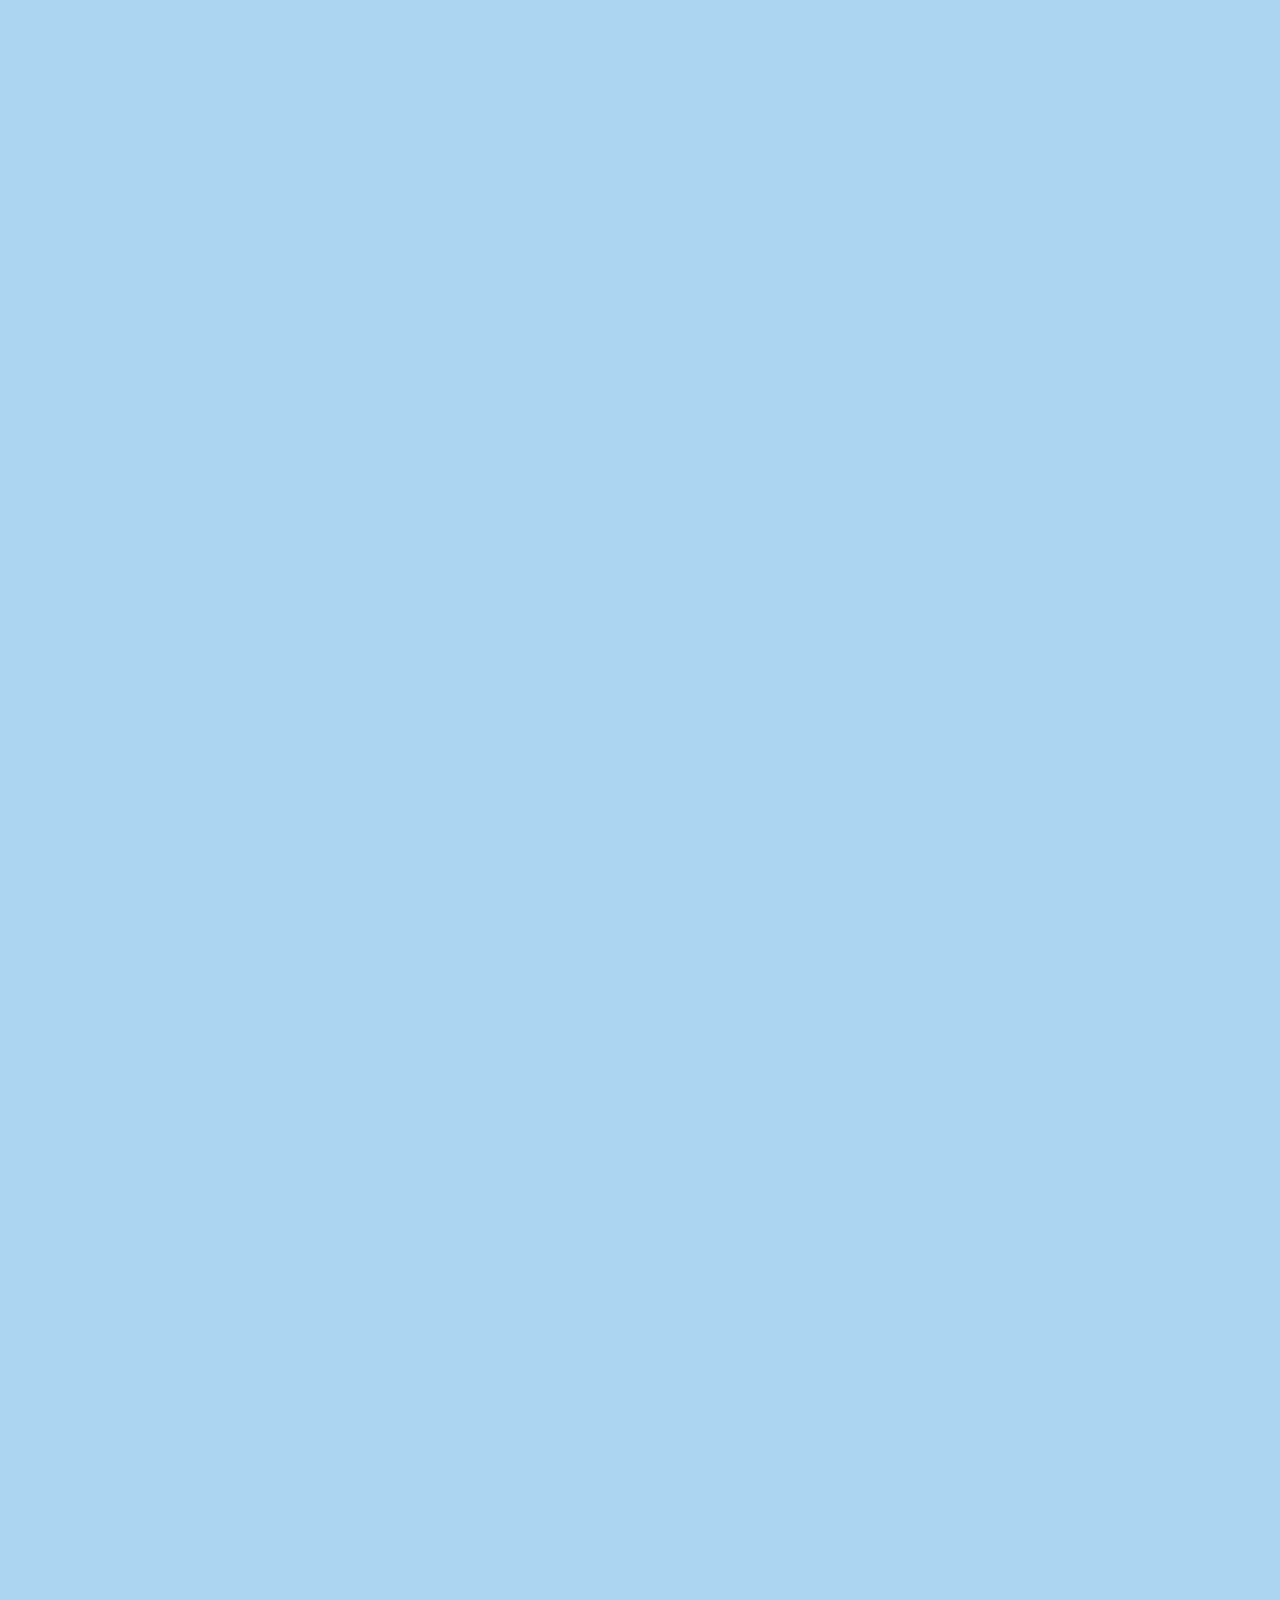
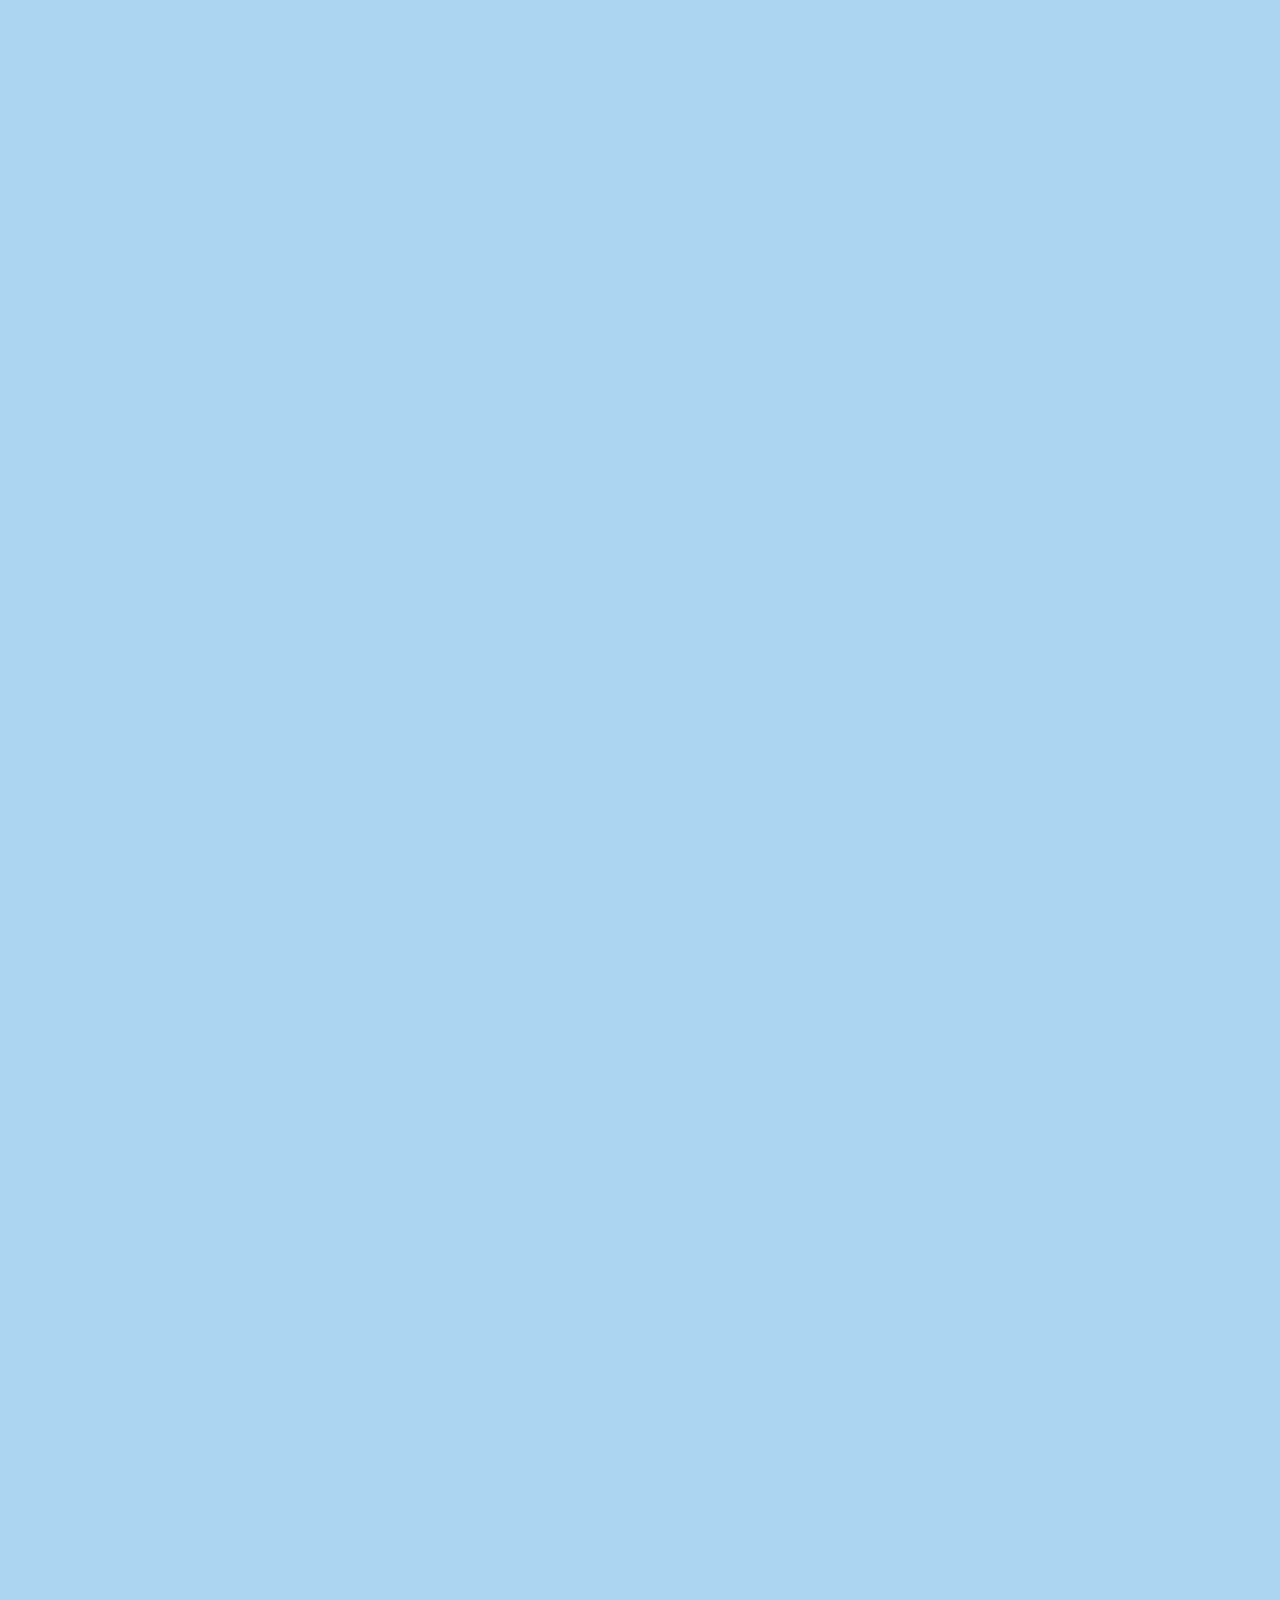
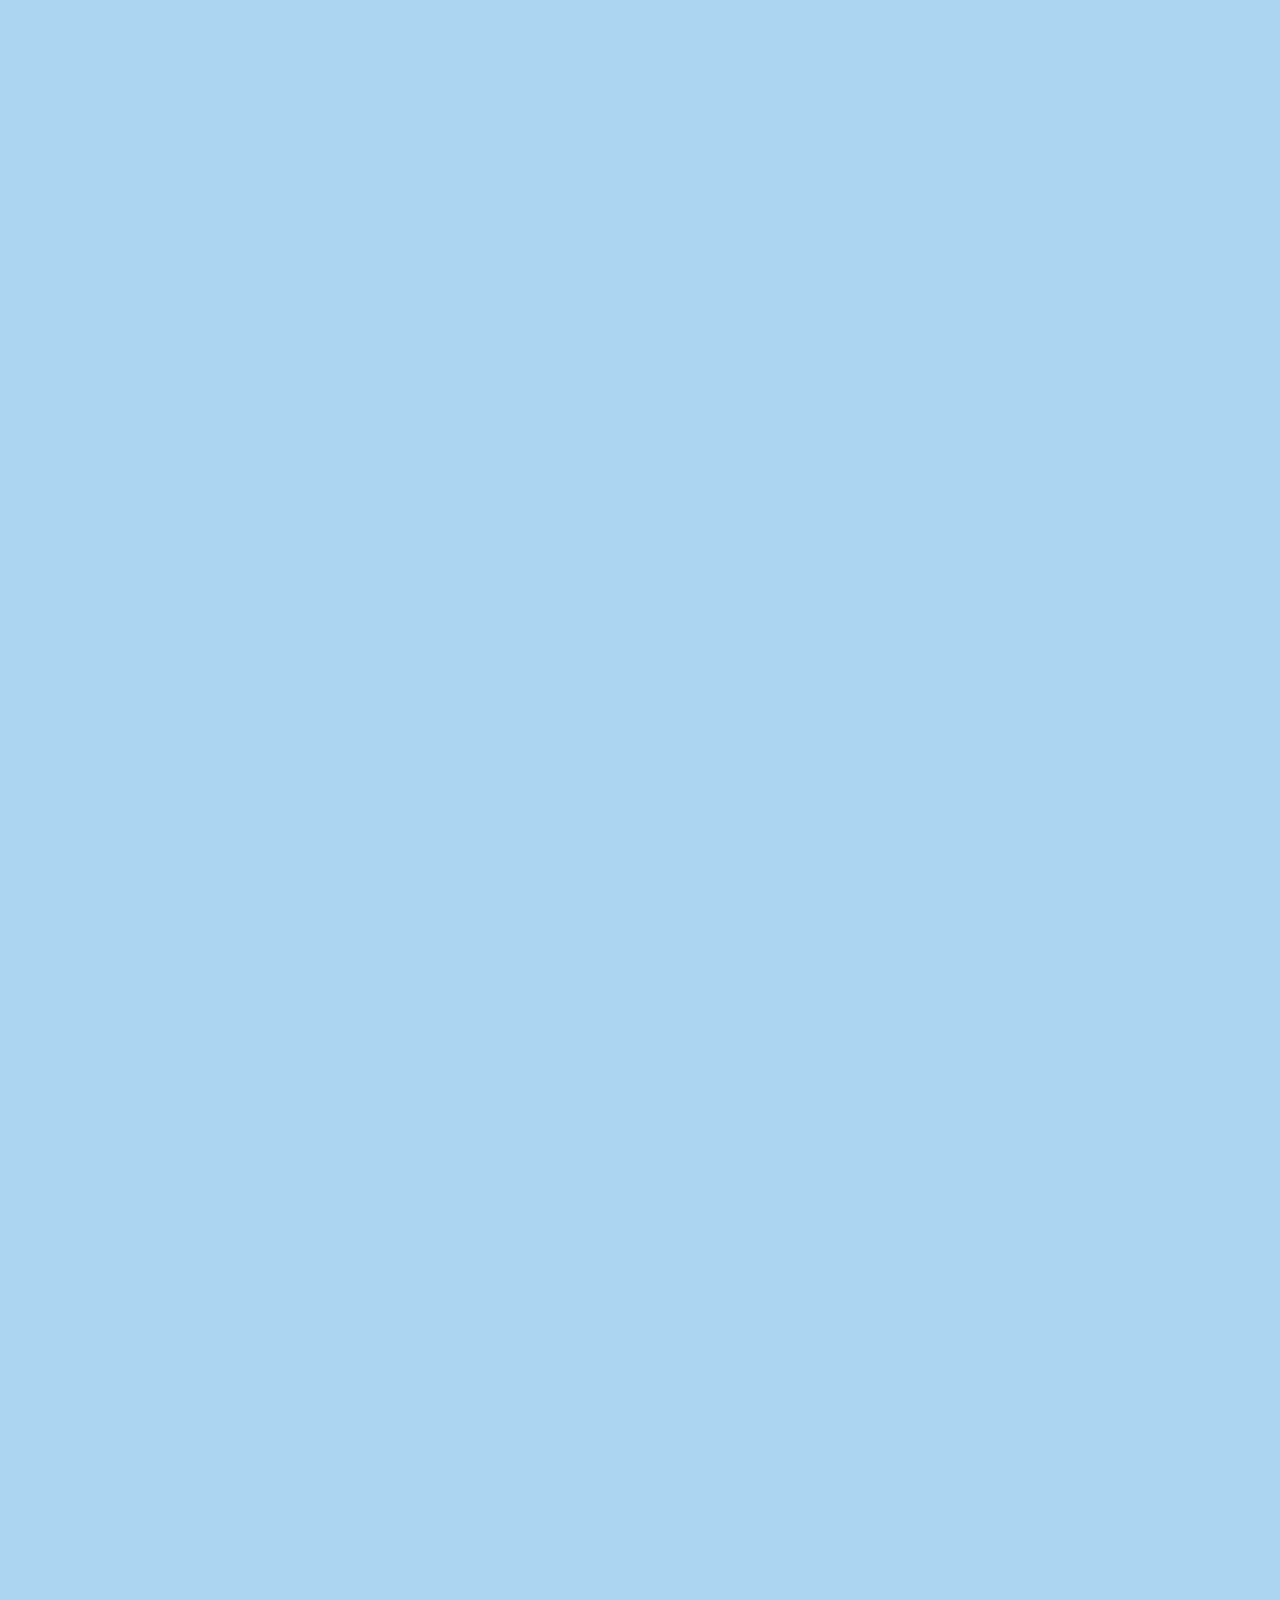
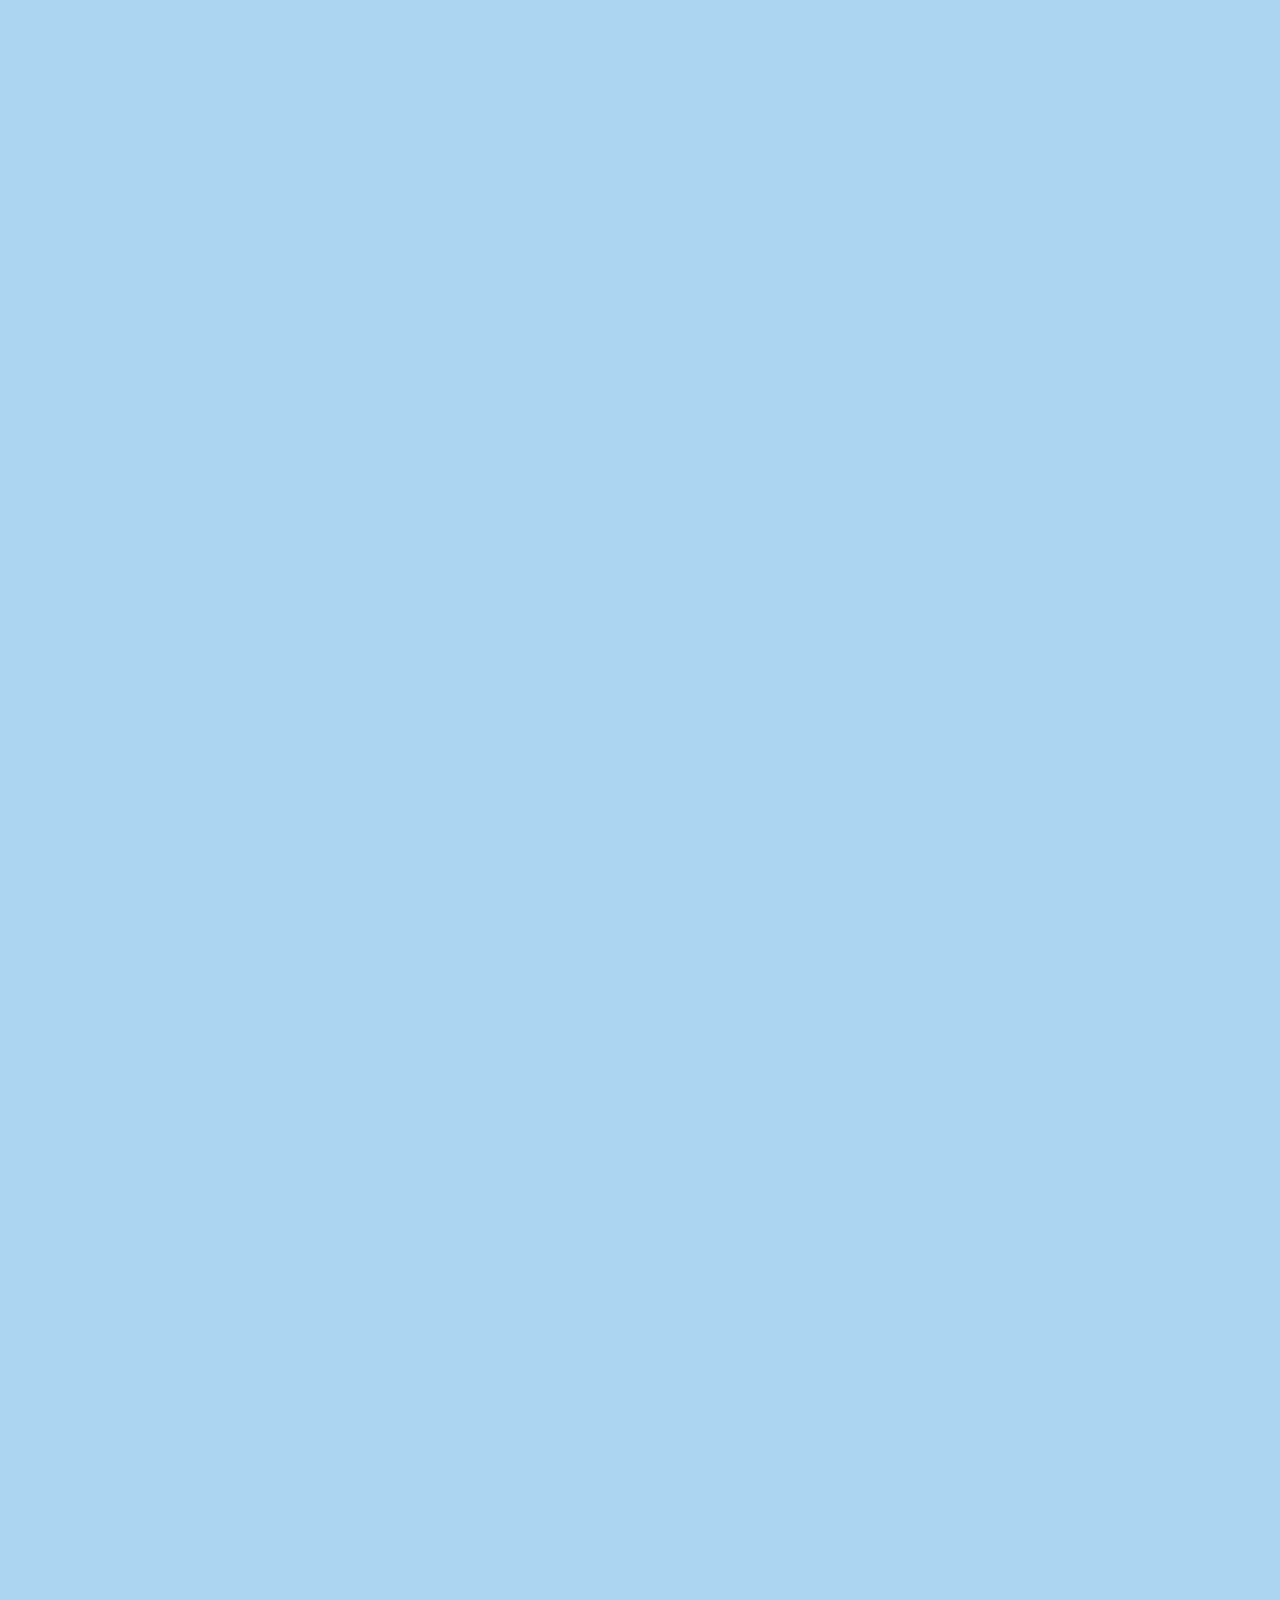
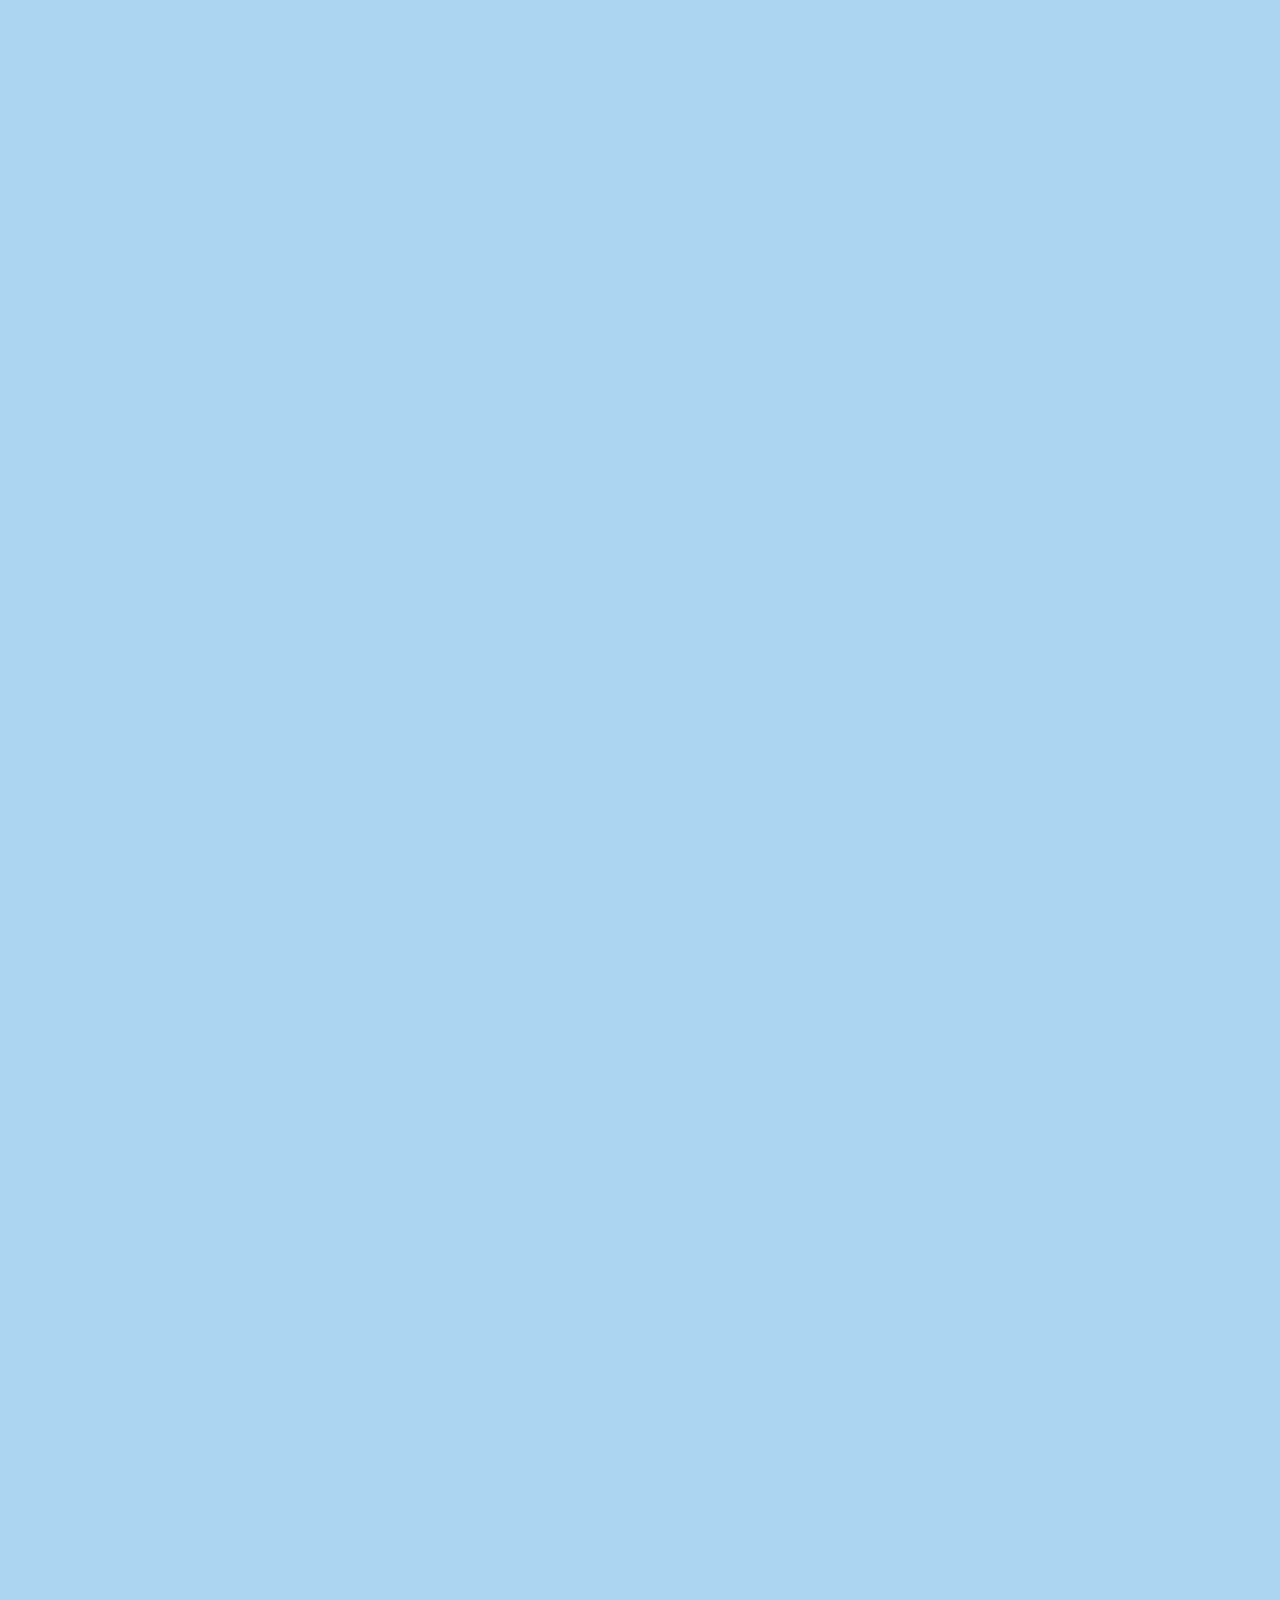
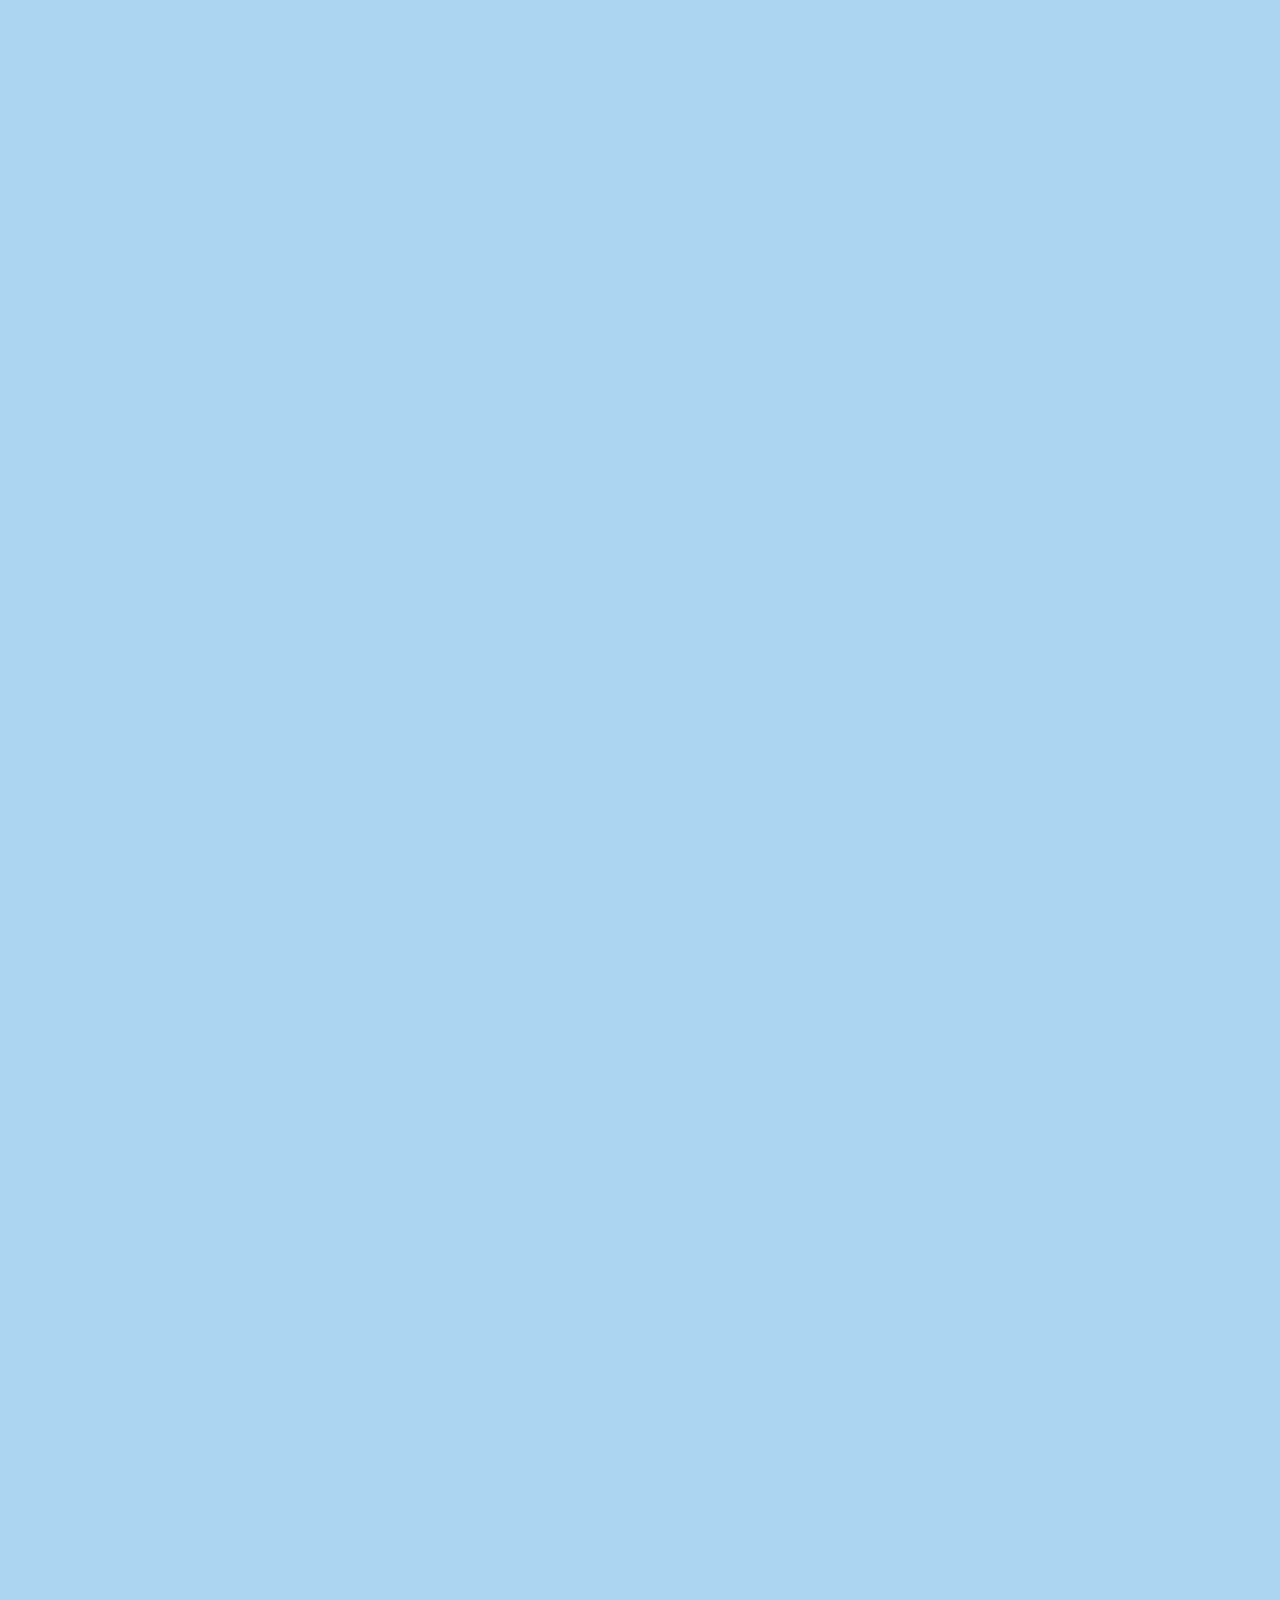
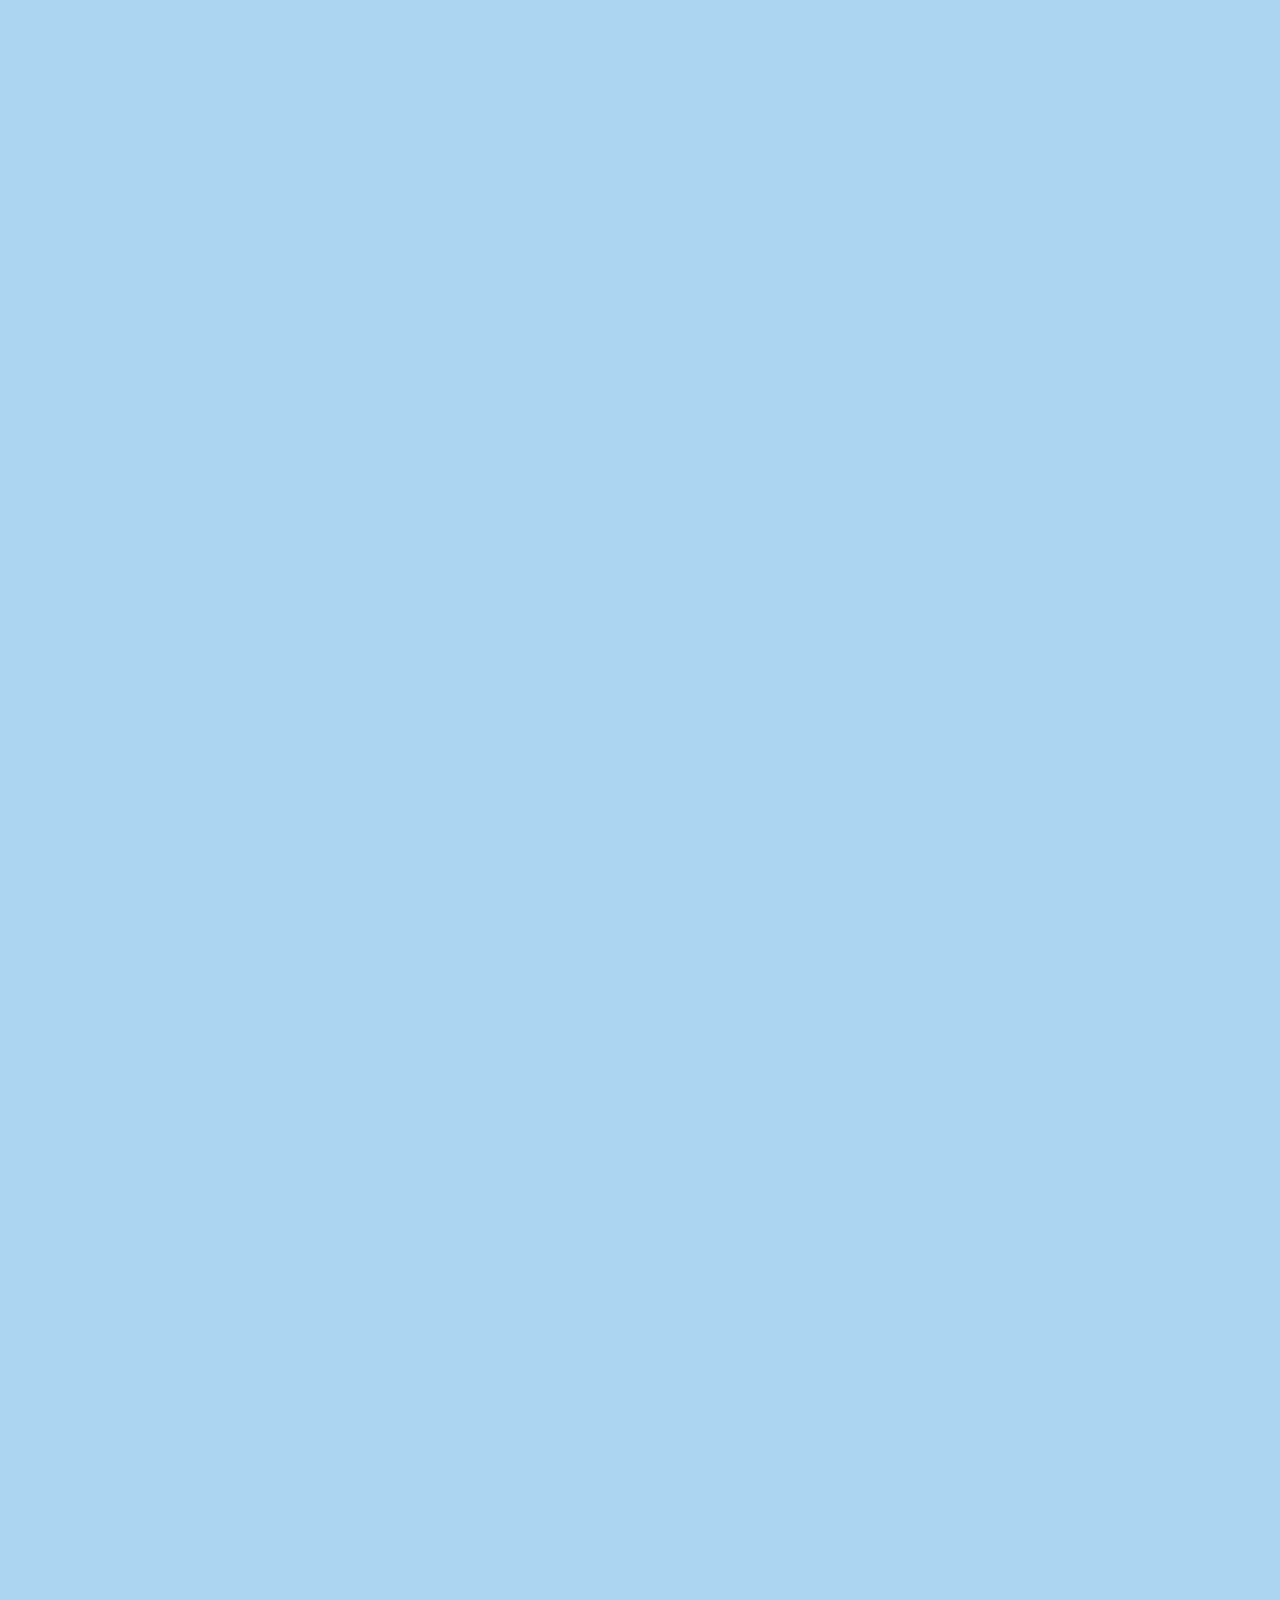
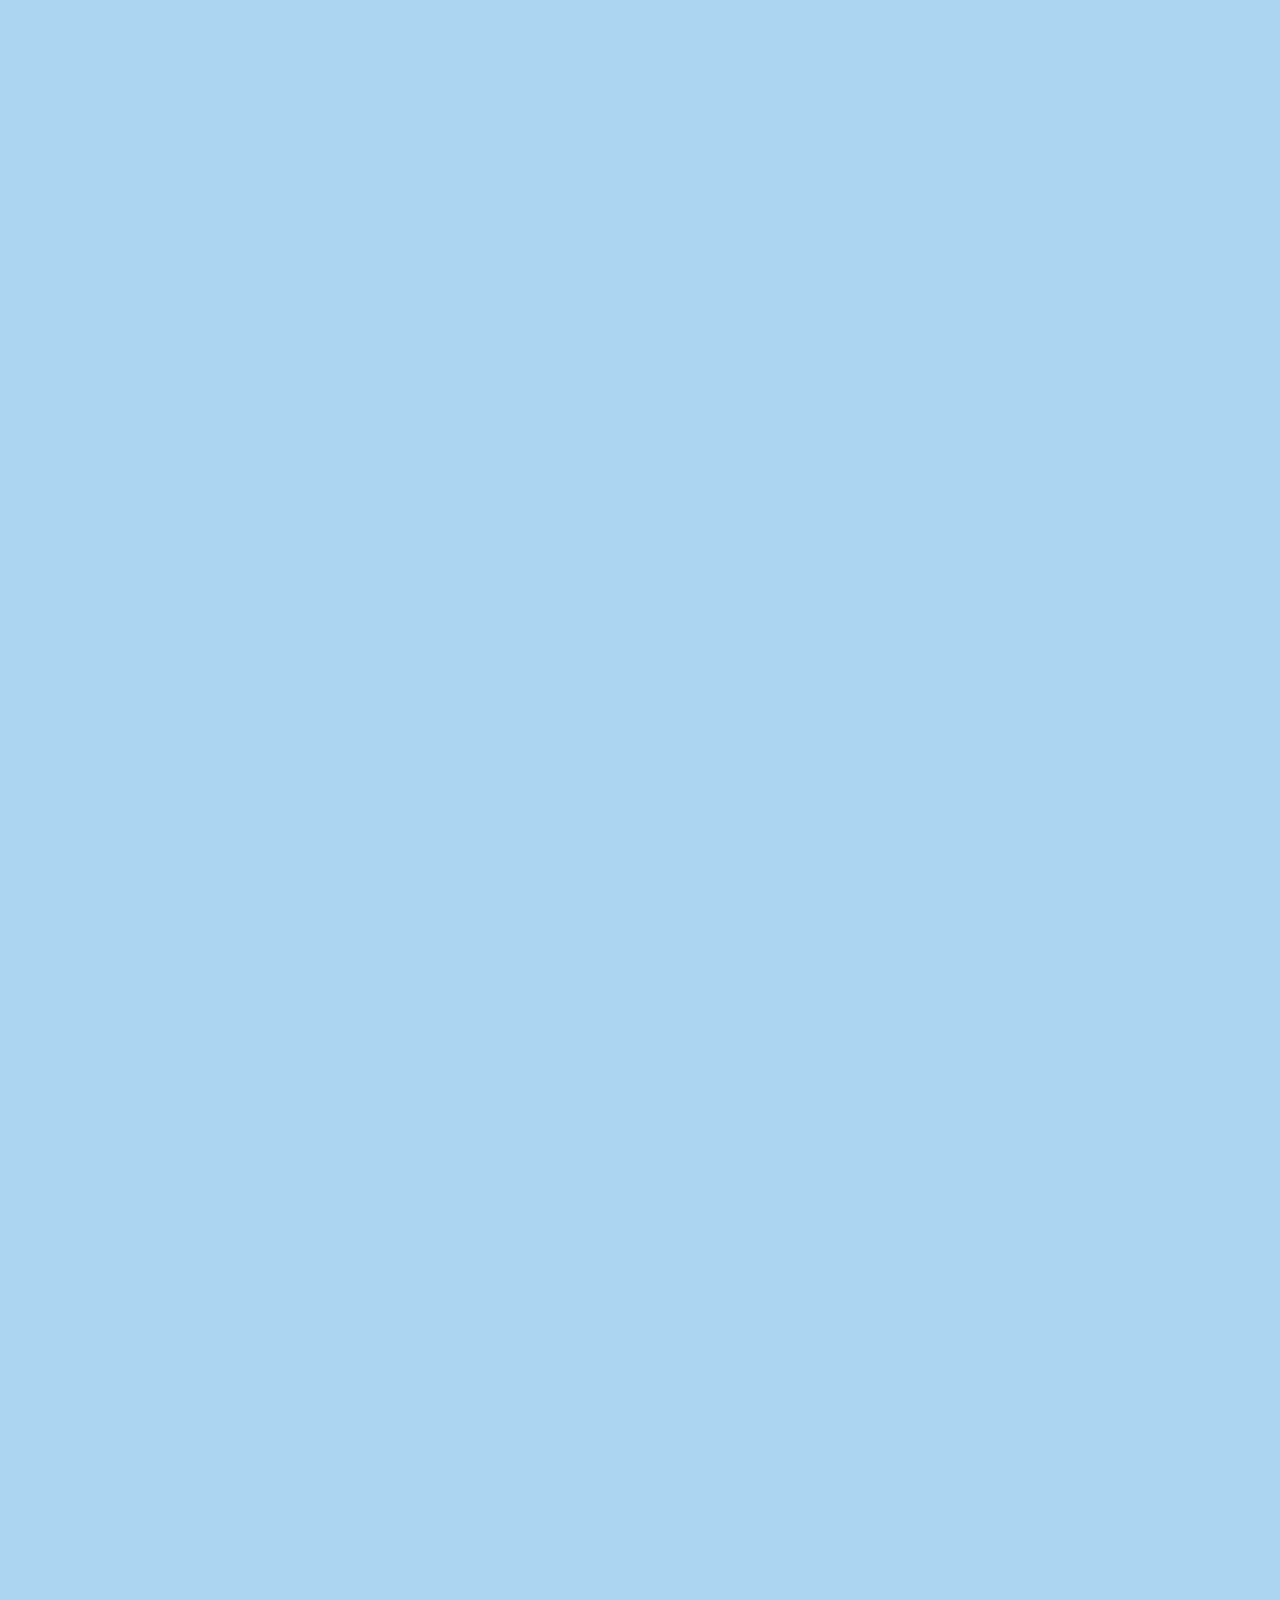
==== commit 3d6998f9: "コンフリクト解消" ====
--- a/index_mobile.html
+++ b/index_mobile.html
@@ -9,13 +9,13 @@
         <link rel="stylesheet" href="./css/home_mobile.css" />
         <script>
             document.addEventListener("DOMContentLoaded", function () {
-              const breakpoint = window.matchMedia("(max-width: 599px)");
-              // ブレイクポイントの状態が変更されたときのイベントリスナー
-              breakpoint.addEventListener("change", (e) => {
-                  window.location.href = "init.html";
-              });
+                const breakpoint = window.matchMedia("(max-width: 599px)");
+                // ブレイクポイントの状態が変更されたときのイベントリスナー
+                breakpoint.addEventListener("change", (e) => {
+                    window.location.href = "init.html";
+                });
             });
-          </script>
+        </script>
     </head>
     <body>
         <section class="top" id="top">
@@ -31,6 +31,9 @@
                     src="./image/mobile/top/top_words 1.svg"
                     alt=""
                 />
+                <div class="top_subttl">
+                    <p>喋る力で<br />キャリアを加速する</p>
+                </div>
                 <div class="top_circle circle1">
                     <div class="relative">
                         <img
@@ -71,16 +74,13 @@
         </section>
 
         <section class="consultation" id="consultation">
-            <!-- 共通 -->
             <a
                 class="consultation_button contact_button"
-                href="#"
+                href="https://lin.ee/KYFfJyf"
                 class="consultation_button"
             >
-                <!-- 申し込み画像 -->
                 <img src="./image/mobile/common/btn_sp.svg" alt="" />
             </a>
-            <!-- 共通ここまで -->
             <div class="consultation_textarea">
                 <img
                     src="./image/mobile/consultation/annoy.png"
@@ -268,13 +268,11 @@
                             class="support_content-img"
                             src="./image/mobile/support/support_img2.svg"
                             alt=""
-                            class="support_content-img"
                         />
                         <img
                             class="support_content-bubble"
                             src="./image/mobile/support/point4_bubble.svg"
                             alt=""
-                            class="support_content-img"
                         />
                     </div>
                     <p class="support_content-text">
@@ -283,7 +281,10 @@
                 </div>
             </div>
             <div class="support_button">
-                <!-- 共通化 -->
+                <a class="_button contact_button" href="https://lin.ee/KYFfJyf">
+                    <!-- 申し込み画像 -->
+                    <img src="./image/mobile/common/btn_sp.svg" alt="" />
+                </a>
             </div>
         </section>
 
@@ -329,7 +330,10 @@
                 />
             </div>
             <!-- 申し込みボタン -->
-            <a class="reason_button contact_button" href="#">
+            <a
+                class="reason_button contact_button"
+                href="https://lin.ee/KYFfJyf"
+            >
                 <!-- 申し込み画像 -->
                 <img src="./image/mobile/common/btn_sp.svg" alt="" />
             </a>
@@ -457,14 +461,12 @@
                     alt=""
                     class="coach_heading-img"
                 />
-                <!-- <div class="coach_heading-person"> -->
                 <img
                     src="./image/mobile/coach/coach_photo.png"
                     alt=""
                     class="coach_heading-coachPhoto"
                 />
                 <p class="coach_heading-coachName">(講師：坂田 航)</p>
-                <!-- </div> -->
             </div>
             <div class="coach_textarea">
                 <h3 class="coach_textarea-heading">
@@ -479,8 +481,7 @@
                     思っていても、それを実現できる環境にいなくて現状に
                     不満を抱える方をたくさん見てきました。
                     （というか僕もそうでした。）
-                    そんな思いを持った人が一歩を踏み出す
-                     サポートをするため、
+                    そんな思いを持った人が一歩を踏み出す サポートをするため、
                     そしてあなたらしさを活かした働き方を実現するため、
                     スクールを通して尽力して参りたいと思っています！
                 </p>
@@ -489,7 +490,11 @@
 
         <section class="special" id="special">
             <div class="special_heading">
-                <img src="./image/mobile/special/contents_ttl.svg" alt="" class="special-img" />
+                <img
+                    src="./image/mobile/special/contents_ttl.svg"
+                    alt=""
+                    class="special-img"
+                />
             </div>
             <div class="special_contents">
                 <!-- point_ -->
@@ -505,7 +510,11 @@
                             <p class="special_point-text">
                                 個別のカリキュラムで<br />ステップアップ！
                             </p>
-                            <img src="./image/mobile/special/point1.png" alt="" class="special_point-img" />
+                            <img
+                                src="./image/mobile/special/point1.png"
+                                alt=""
+                                class="special_point-img"
+                            />
                         </div>
                     </div>
                 </div>
@@ -522,7 +531,11 @@
                             <p class="special_point-text">
                                 ＰＭを見据えた<br />実務経験が積める！
                             </p>
-                            <img src="./image/mobile/special/point2.png" alt="" class="special_point-img" />
+                            <img
+                                src="./image/mobile/special/point2.png"
+                                alt=""
+                                class="special_point-img"
+                            />
                         </div>
                     </div>
                 </div>
@@ -539,7 +552,11 @@
                             <p class="special_point-text">
                                 いつでも何度でも質問OK！<br />徹底的なサポート体制
                             </p>
-                            <img src="./image/mobile/special/point3.png" alt="" class="special_point-img" />
+                            <img
+                                src="./image/mobile/special/point3.png"
+                                alt=""
+                                class="special_point-img"
+                            />
                         </div>
                     </div>
                 </div>
@@ -553,12 +570,18 @@
                             </p>
                         </div>
                         <div class="special_point-bottom">
-                            <p class="special_point-text" style="margin-top: 10%; margin-bottom: 10%;">
+                            <p
+                                class="special_point-text"
+                                style="margin-top: 10%; margin-bottom: 10%"
+                            >
                                 スクール卒業後も<br />コミュニティに在籍できる
                             </p>
-                            <br>
-                            <p class="special_point-text" style="margin-bottom: 20%;">
-                                正社員〜フリーランスなど<br>幅広いキャリアプランをご提案
+                            <br />
+                            <p
+                                class="special_point-text"
+                                style="margin-bottom: 20%"
+                            >
+                                正社員〜フリーランスなど<br />幅広いキャリアプランをご提案
                             </p>
                         </div>
                     </div>
@@ -567,21 +590,30 @@
                 <div class="special_content">
                     <h3 class="special_content-heading">POINT5</h3>
                     <div class="special_point">
-                            <img src="./image/mobile/special/contents_p5_body.svg" alt="" class="special_point-img2" />
-                        </div>
+                        <img
+                            src="./image/mobile/special/contents_p5_body.svg"
+                            alt=""
+                            class="special_point-img2"
+                        />
                     </div>
                 </div>
             </div>
             <div class="special_button">
-                <a class="reason_button contact_button" href="#">
+                <a
+                    class="reason_button contact_button"
+                    href="https://lin.ee/KYFfJyf"
+                >
                     <!-- 申し込み画像 -->
                     <img src="./image/mobile/common/btn_sp.svg" alt="" />
                 </a>
             </div>
             <div class="copyright">
-                <p>Copyright © 2024 Shovel Engineer Inc. All rights reserved.</p>
-            </div>
-        </section>
+                <p>
+                    Copyright © 2024 Shovel Engineer Inc. All rights reserved.
+                </p>
+            </div>
+        </section>
+
         <script>
             document.addEventListener("DOMContentLoaded", function () {
                 const fingerImage = document.getElementById("reason_finger");
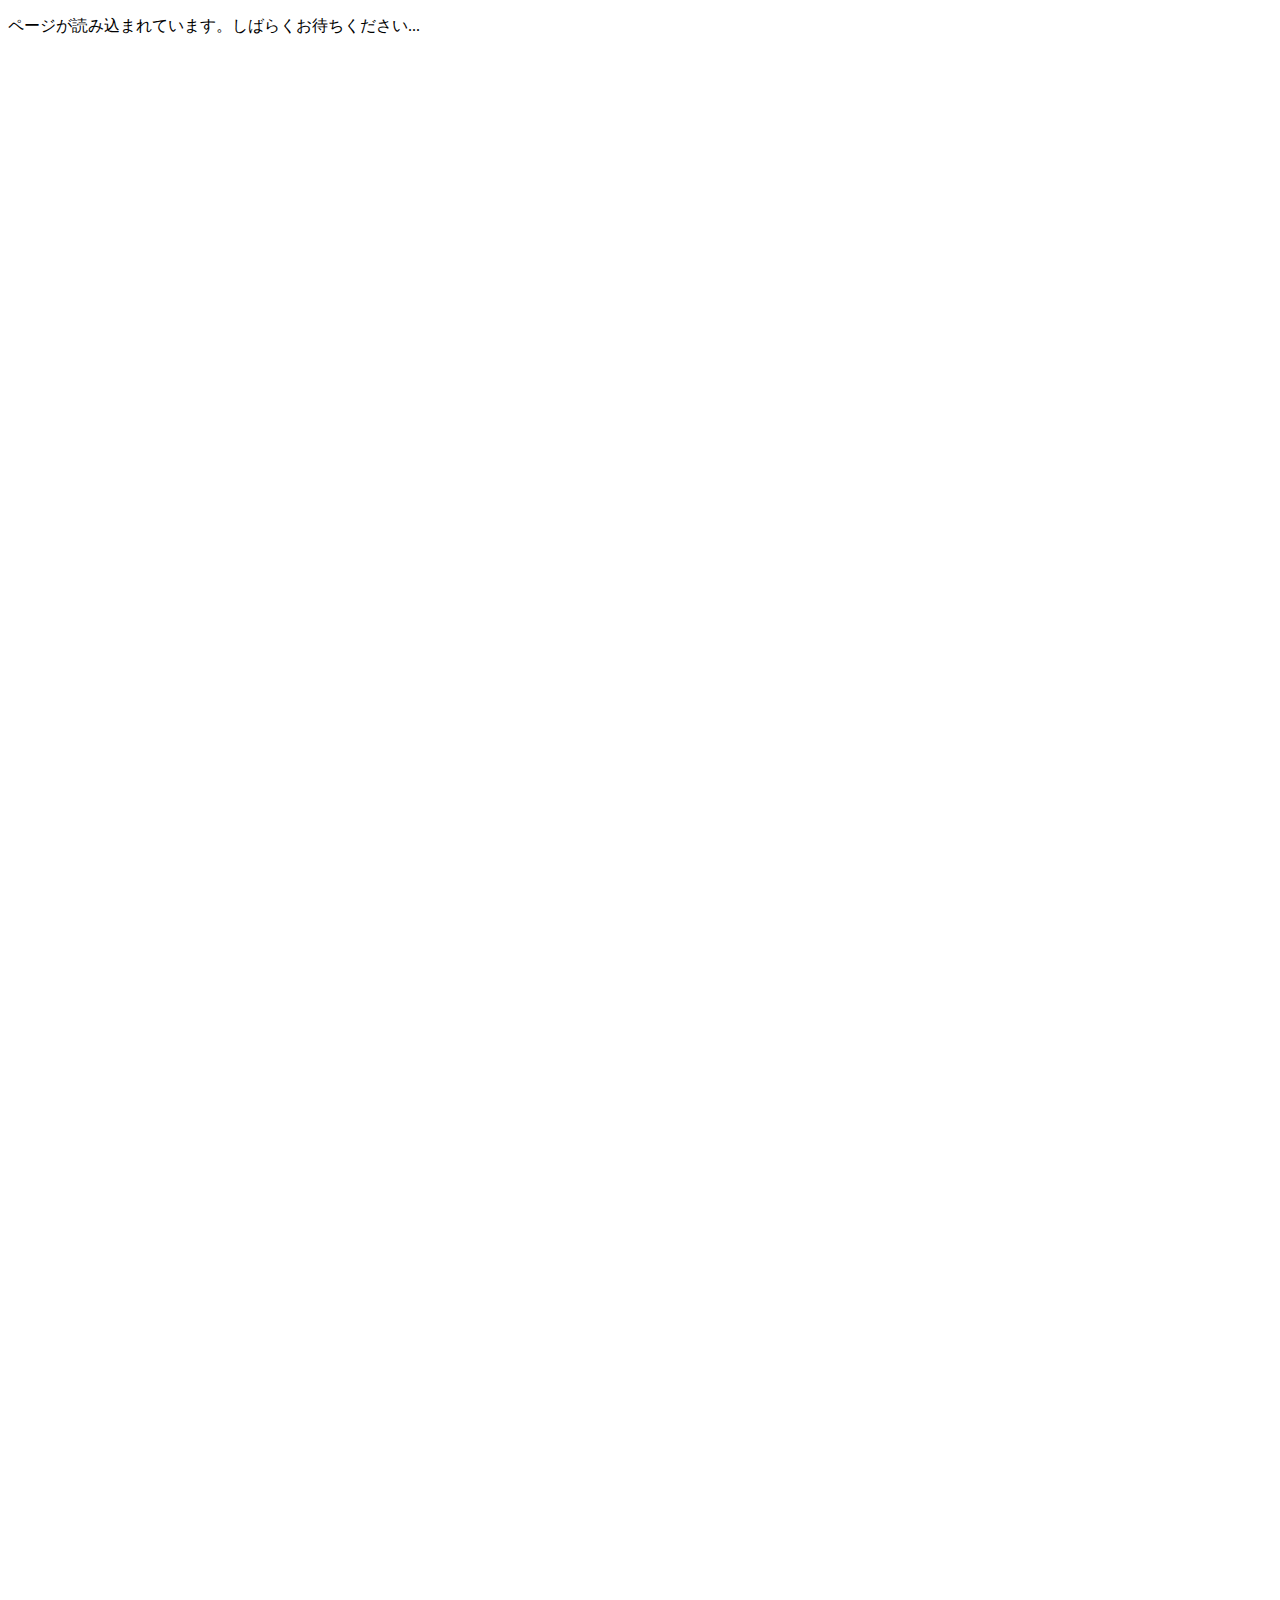
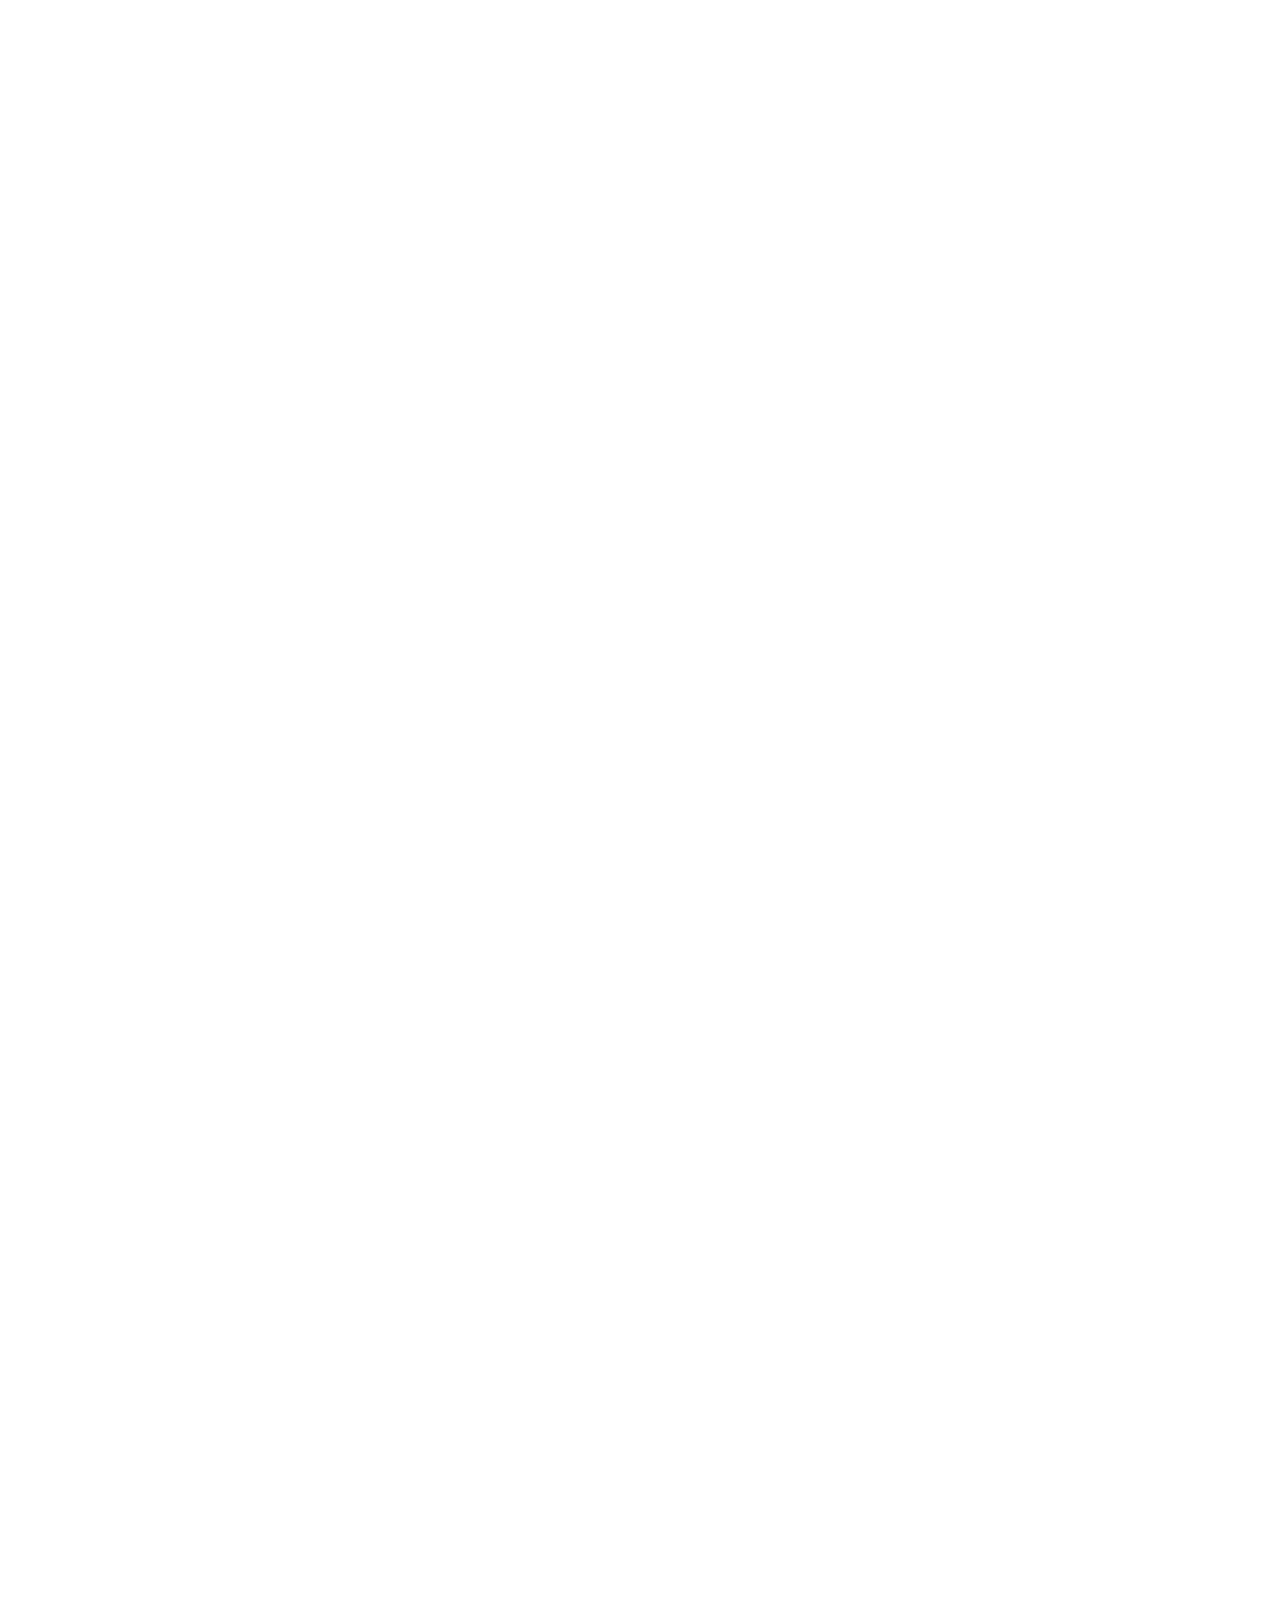
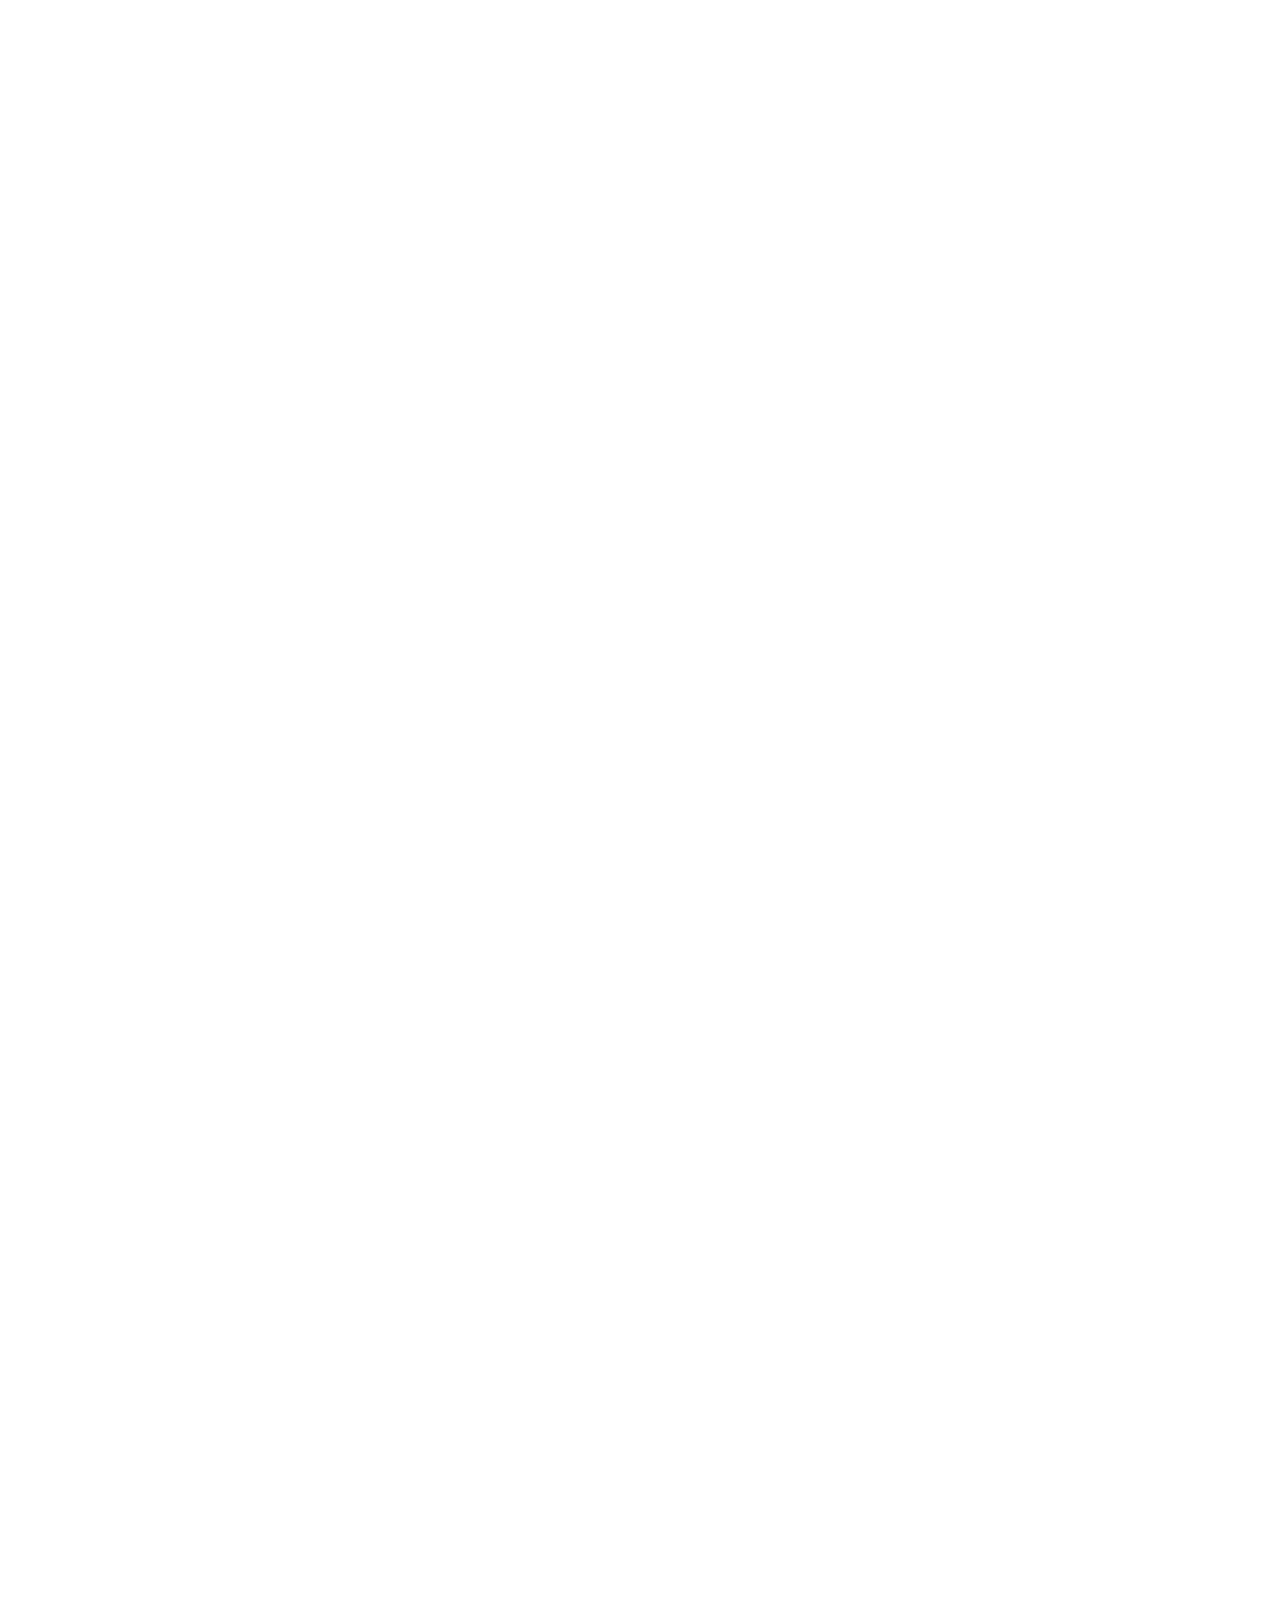
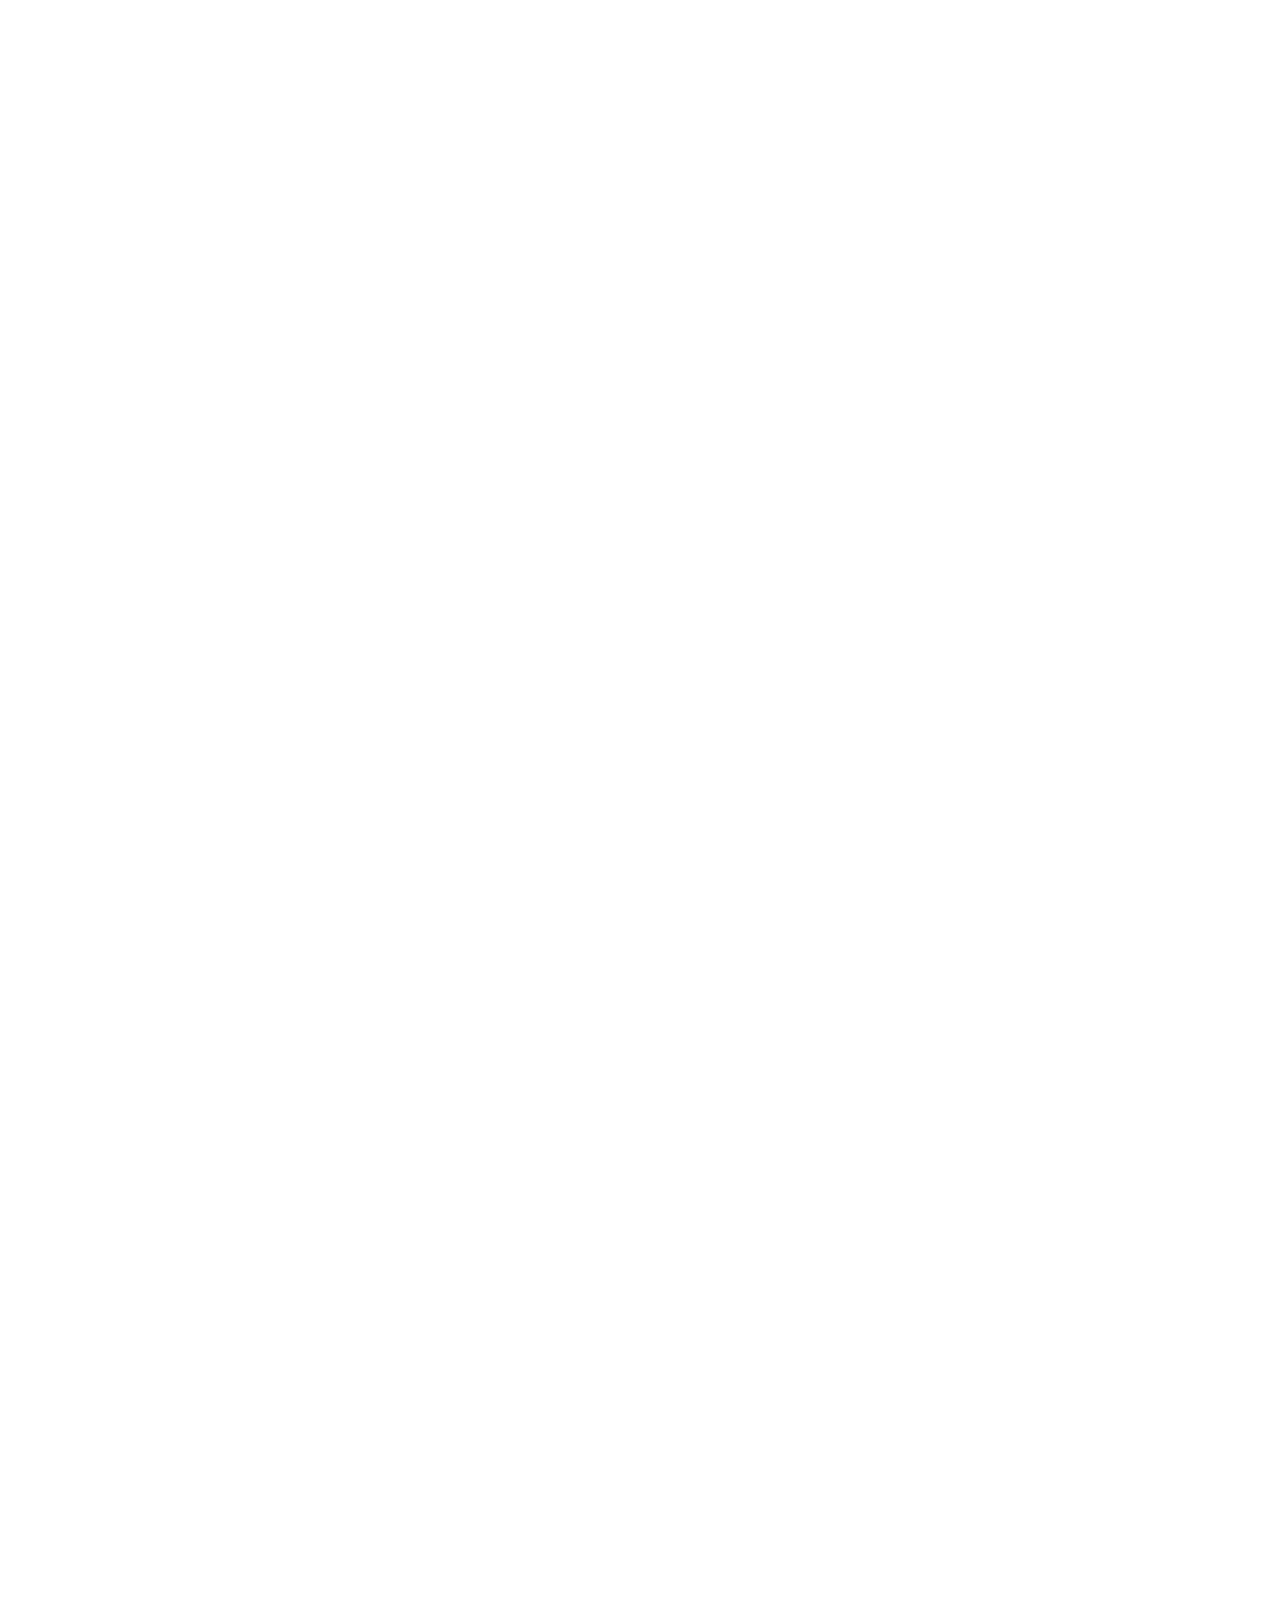
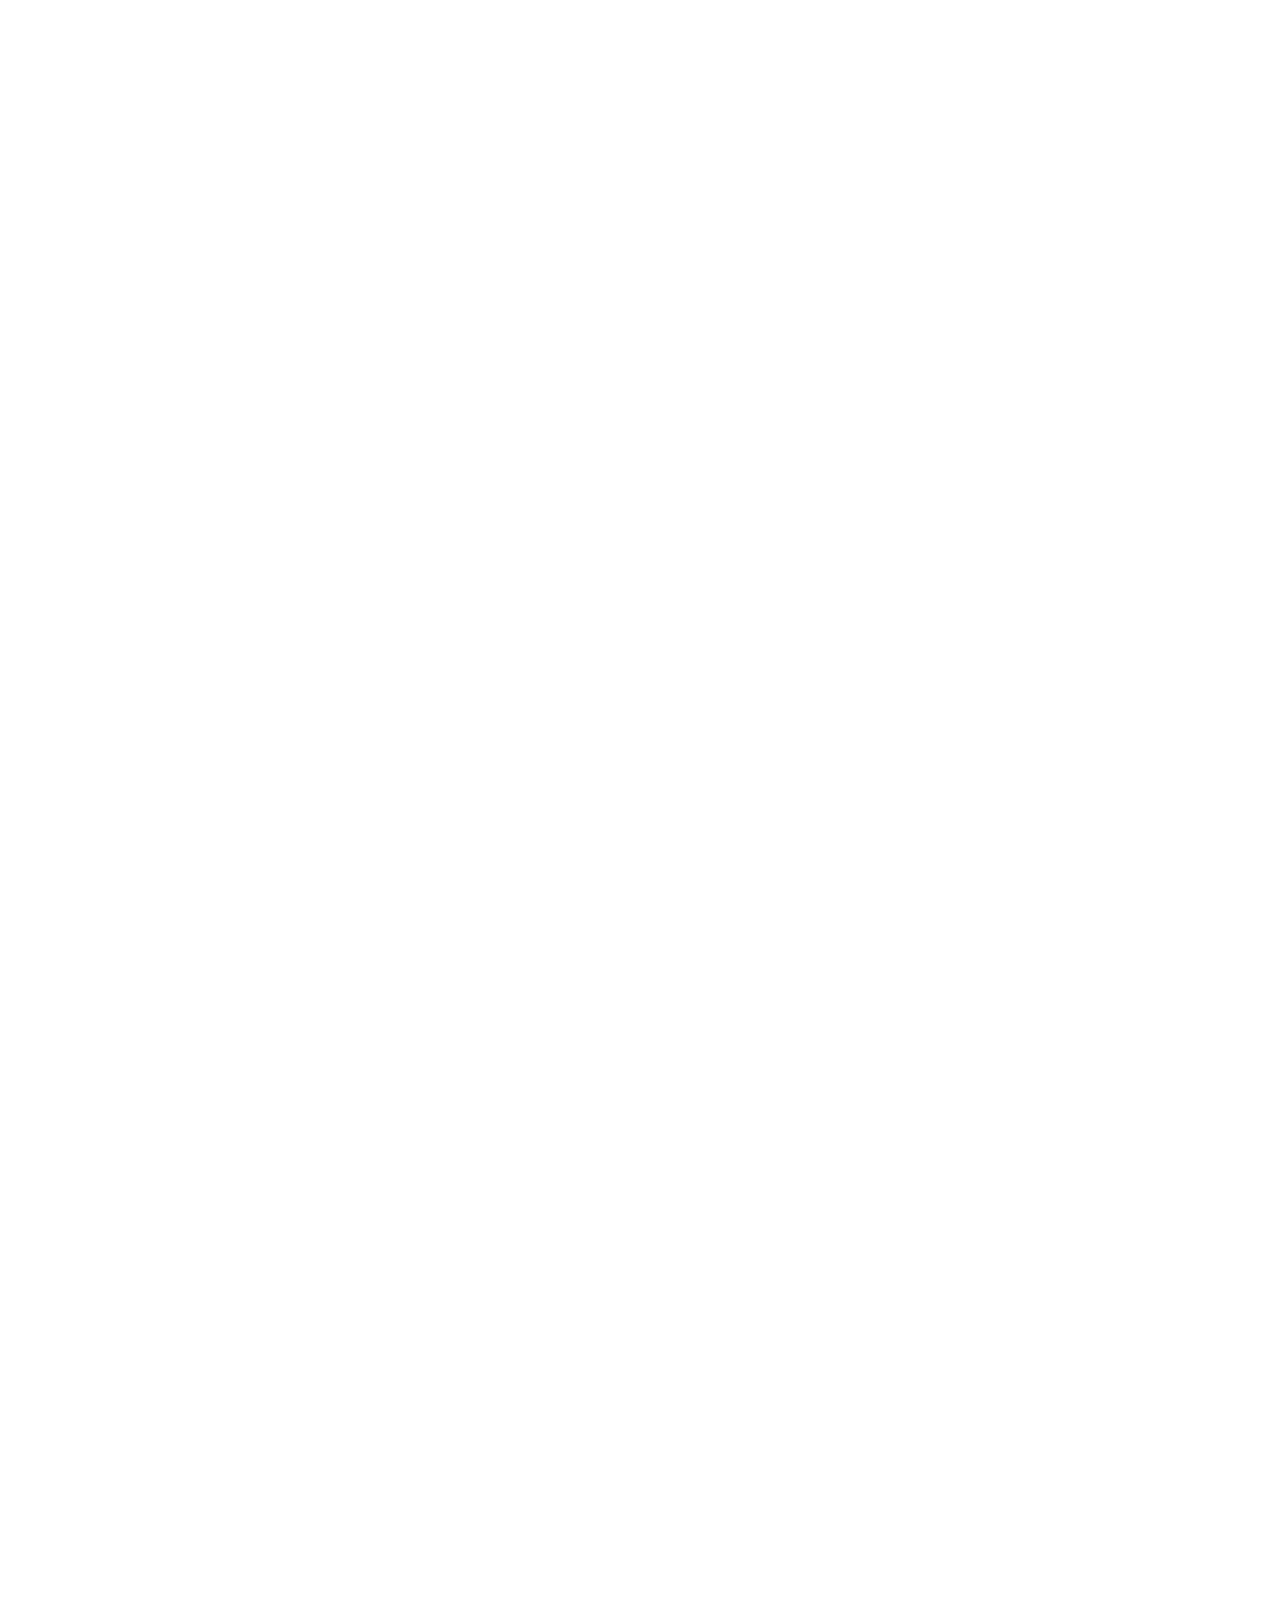
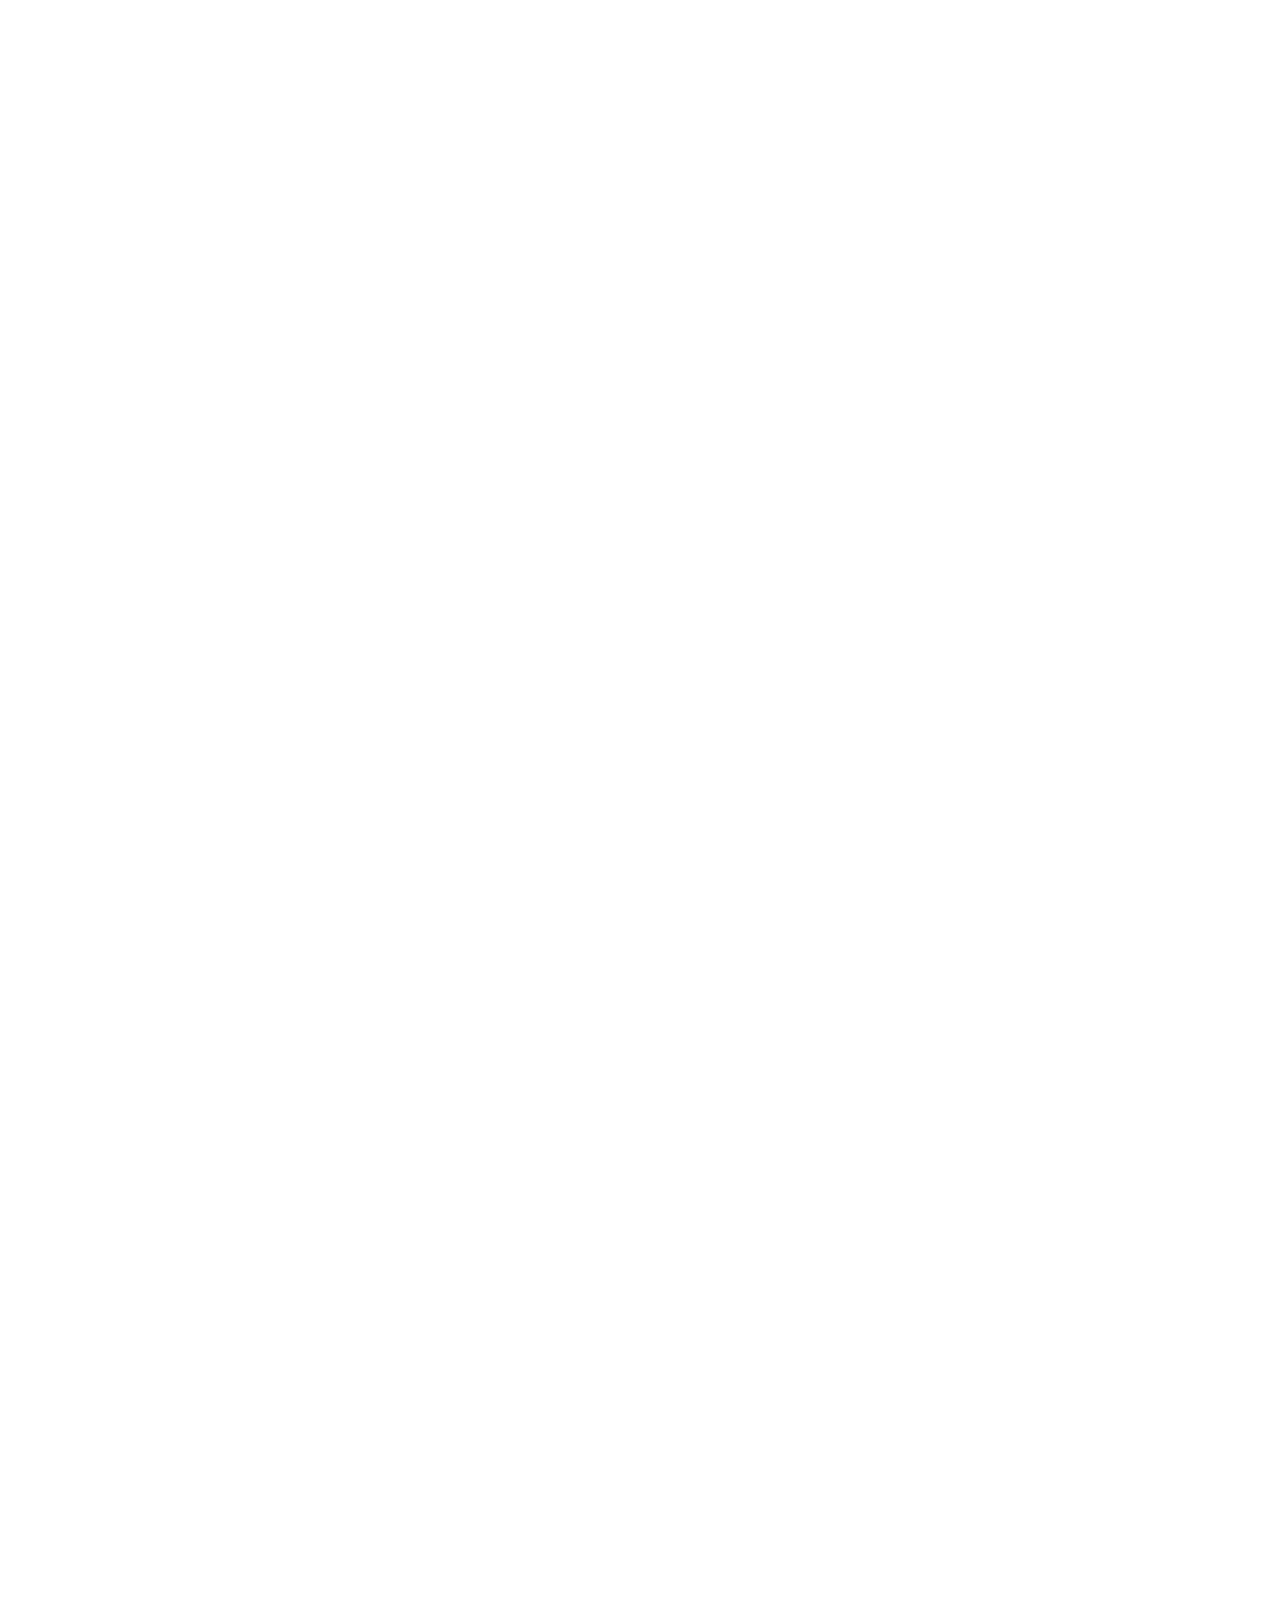
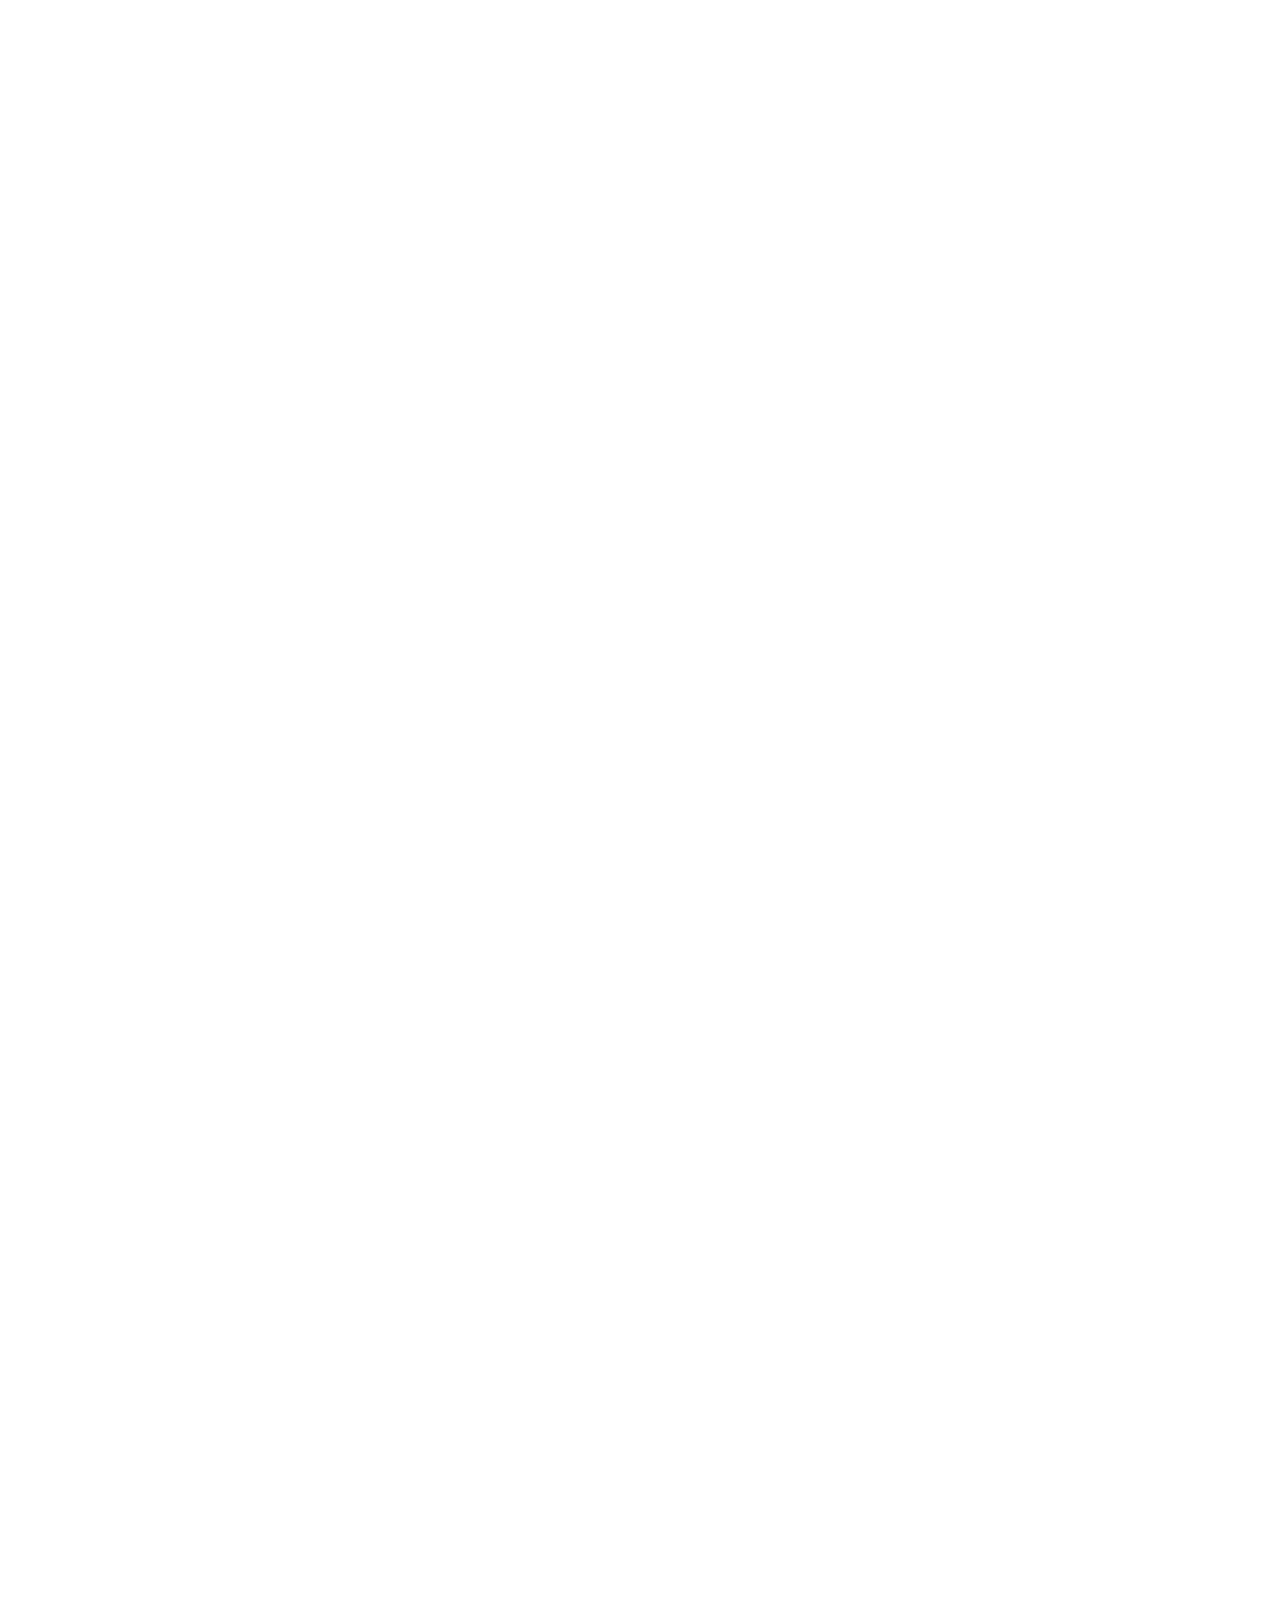
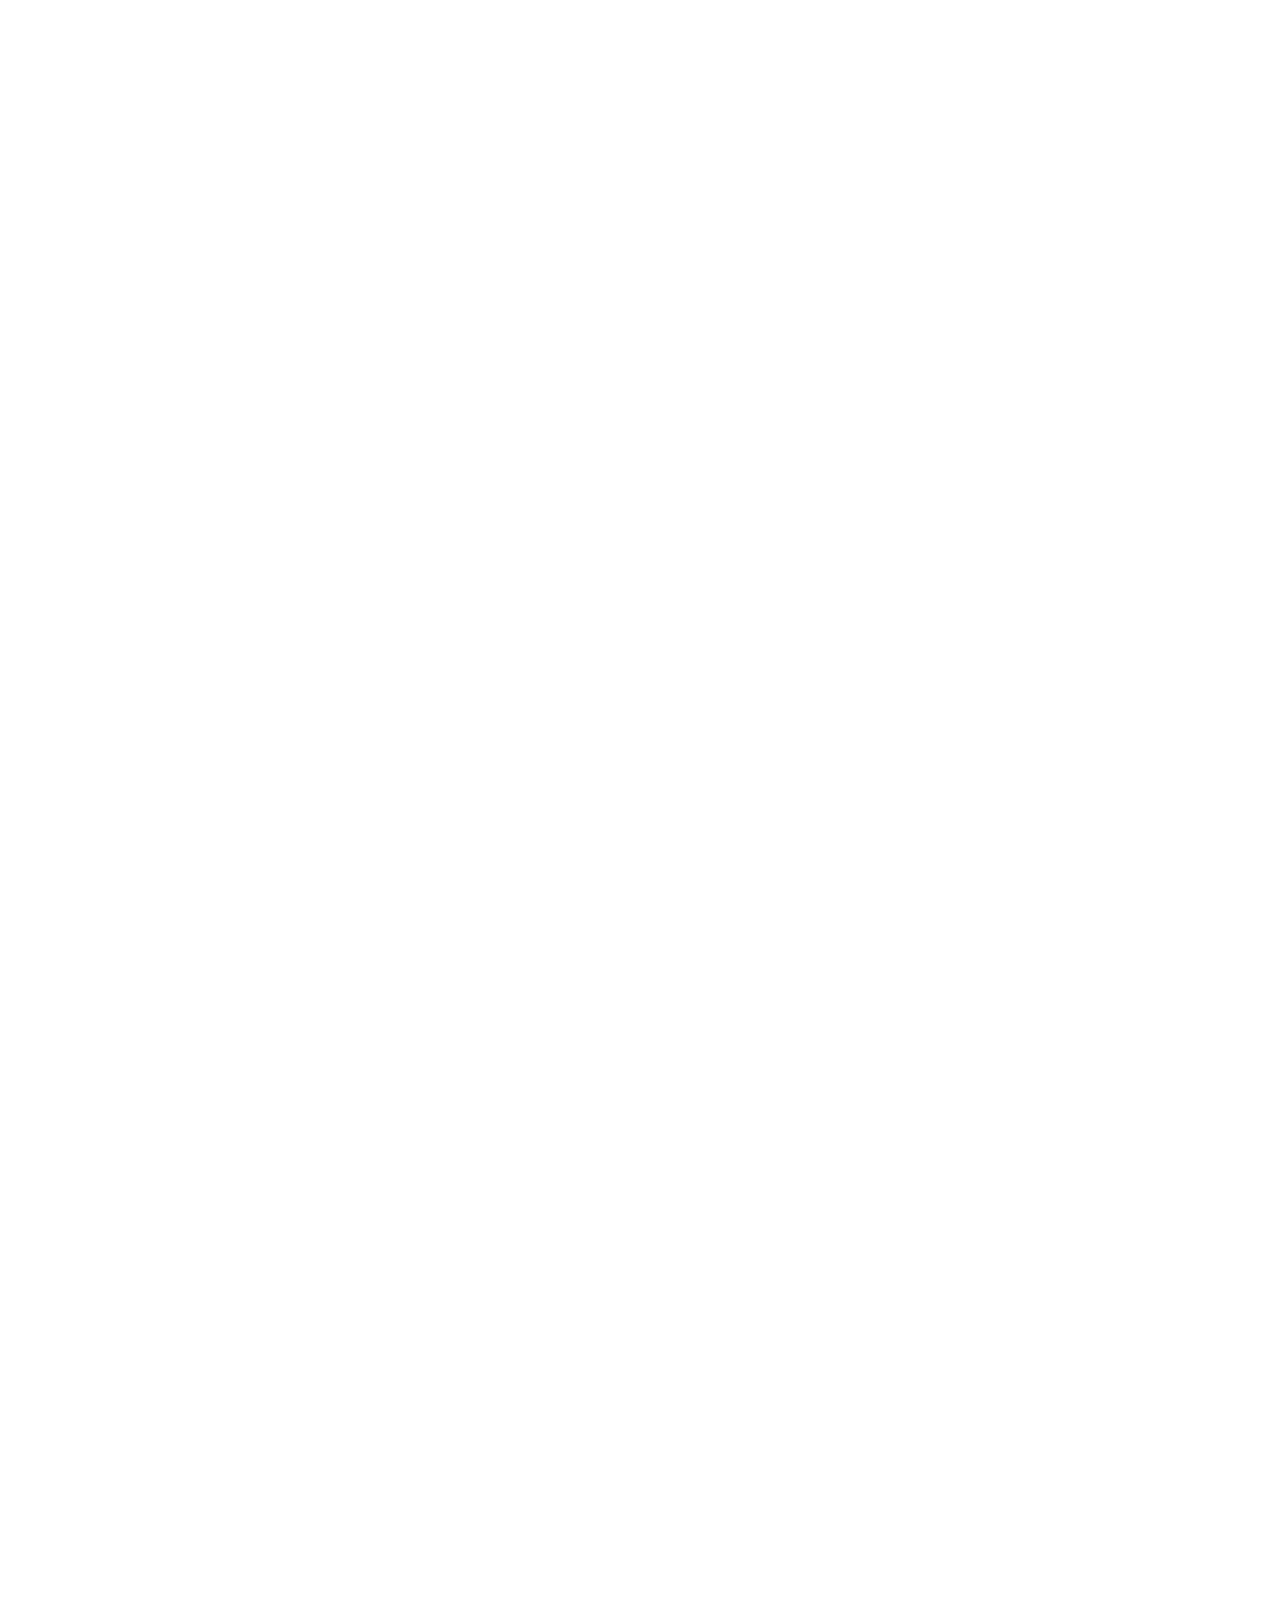
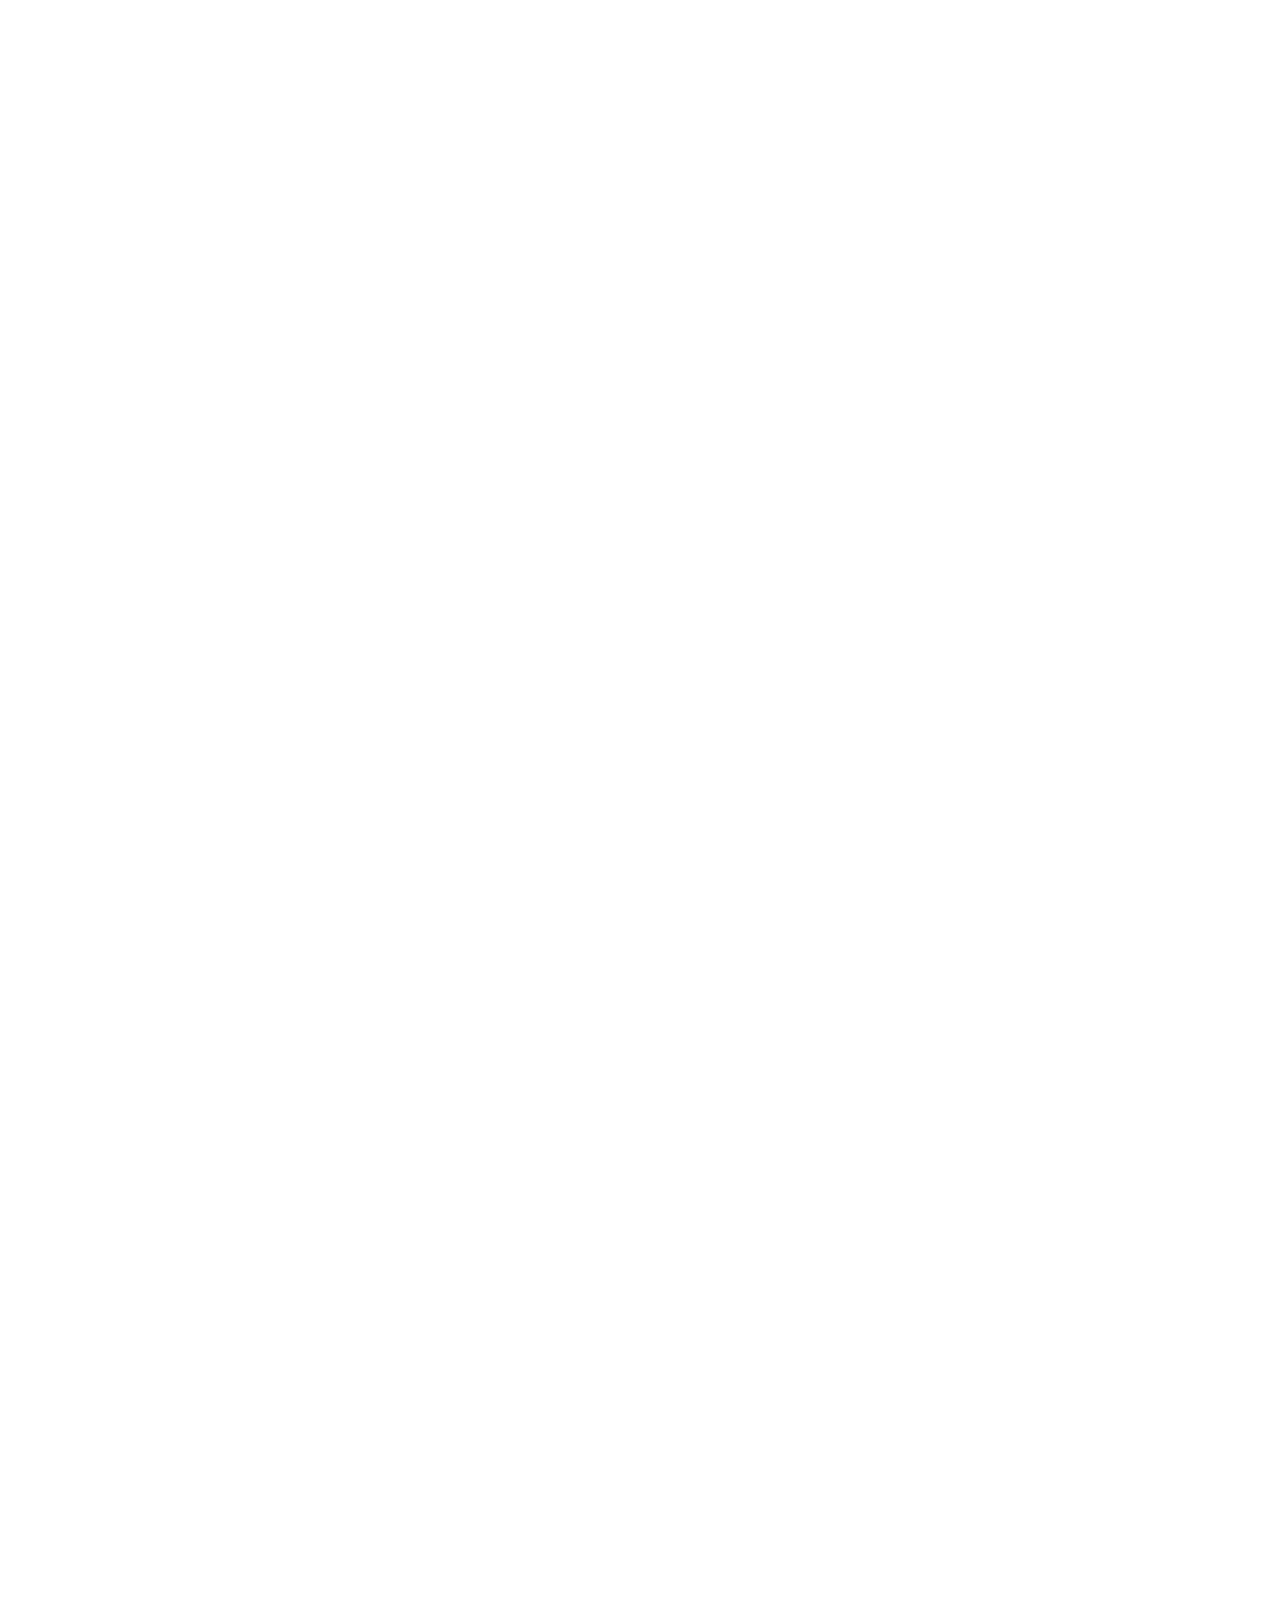
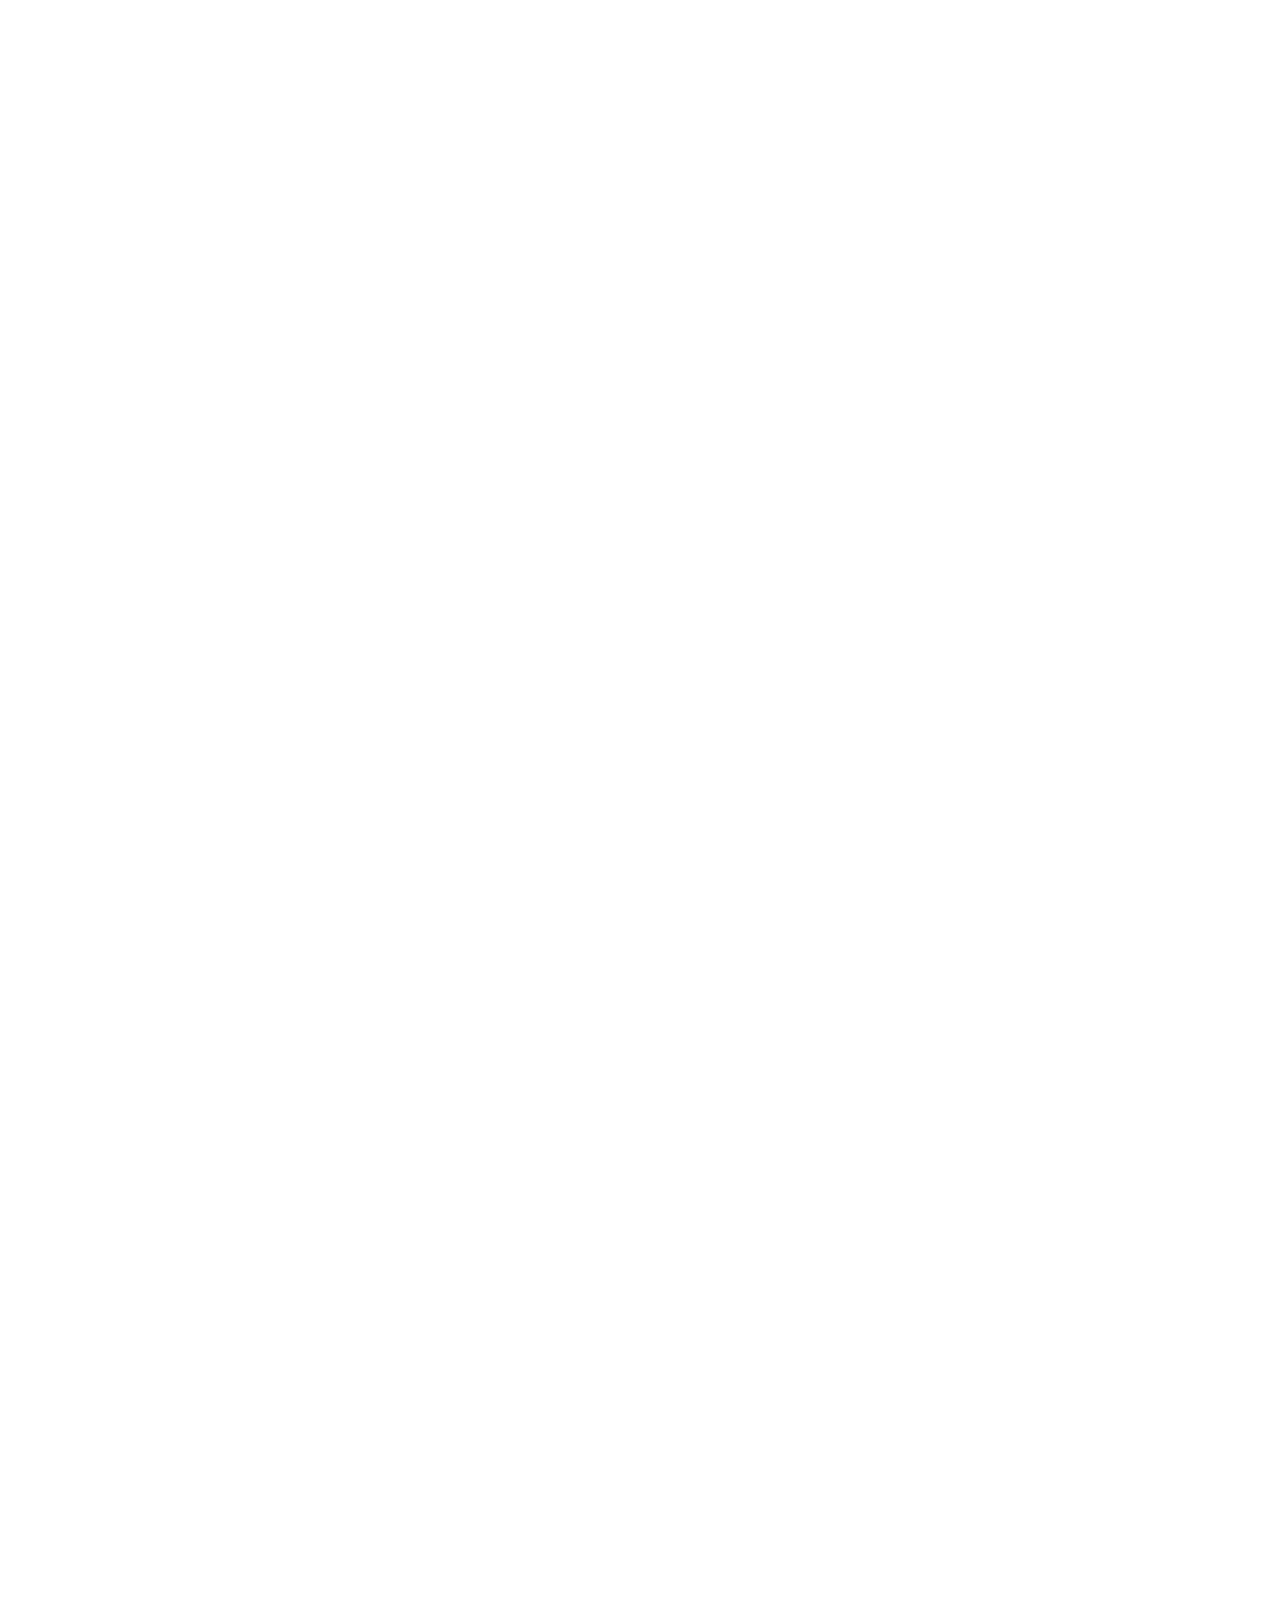
==== commit 9a2f0a40: "init.html=>index.htmlに変更" ====
--- a/index_mobile.html
+++ b/index_mobile.html
@@ -12,7 +12,7 @@
                 const breakpoint = window.matchMedia("(max-width: 599px)");
                 // ブレイクポイントの状態が変更されたときのイベントリスナー
                 breakpoint.addEventListener("change", (e) => {
-                    window.location.href = "init.html";
+                    window.location.href = "index.html";
                 });
             });
         </script>
